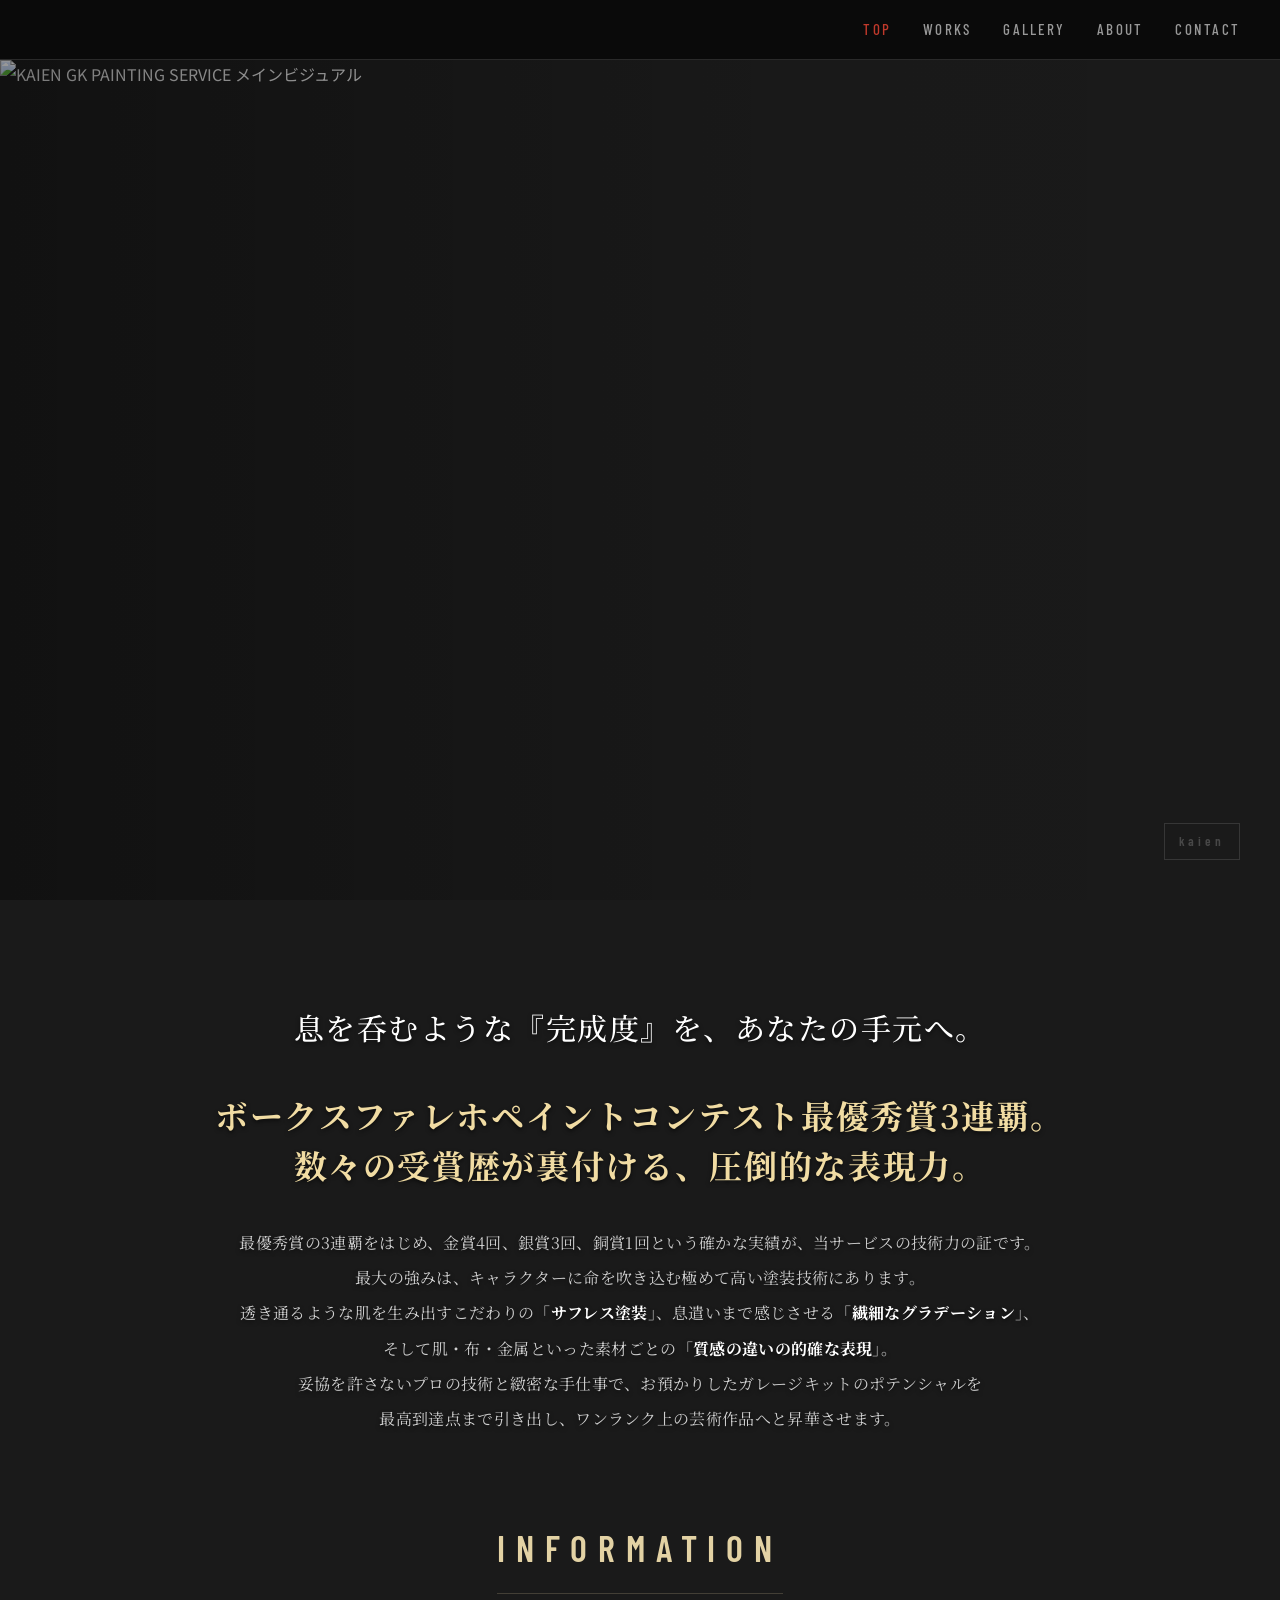
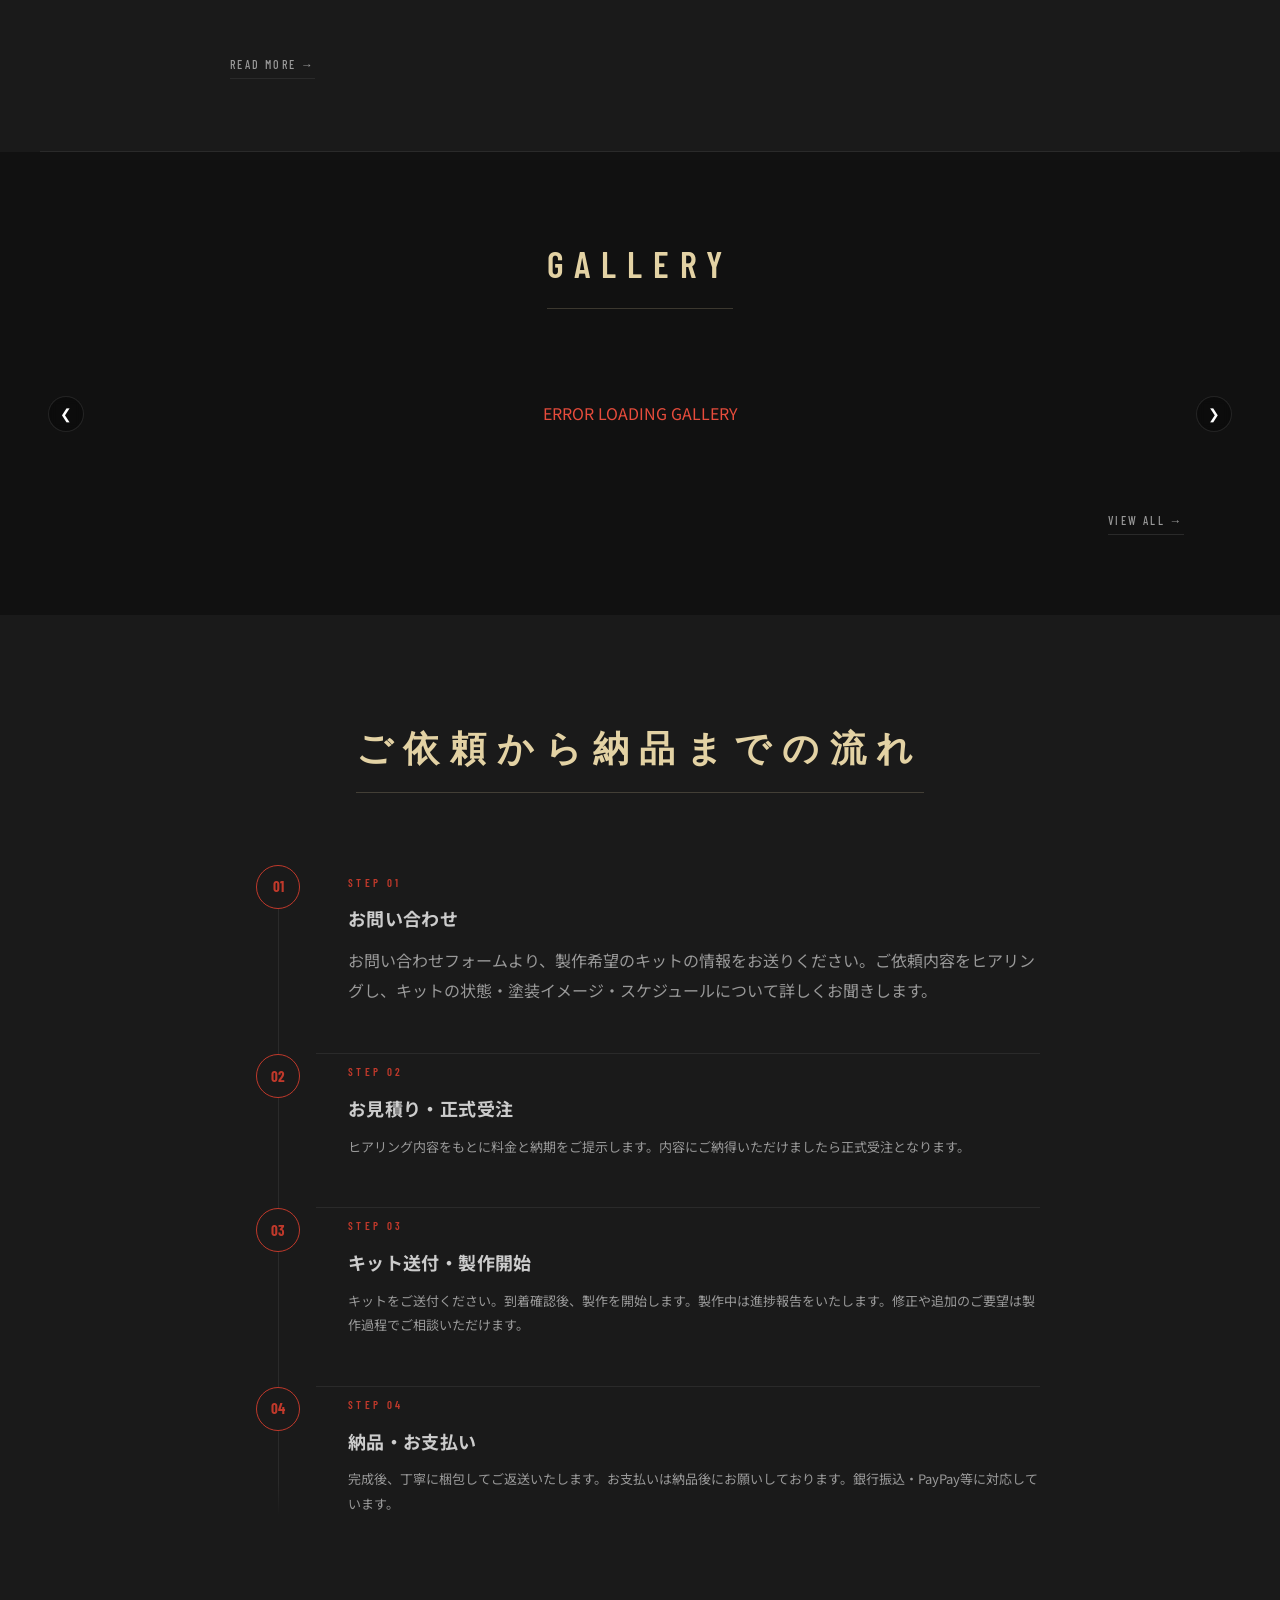
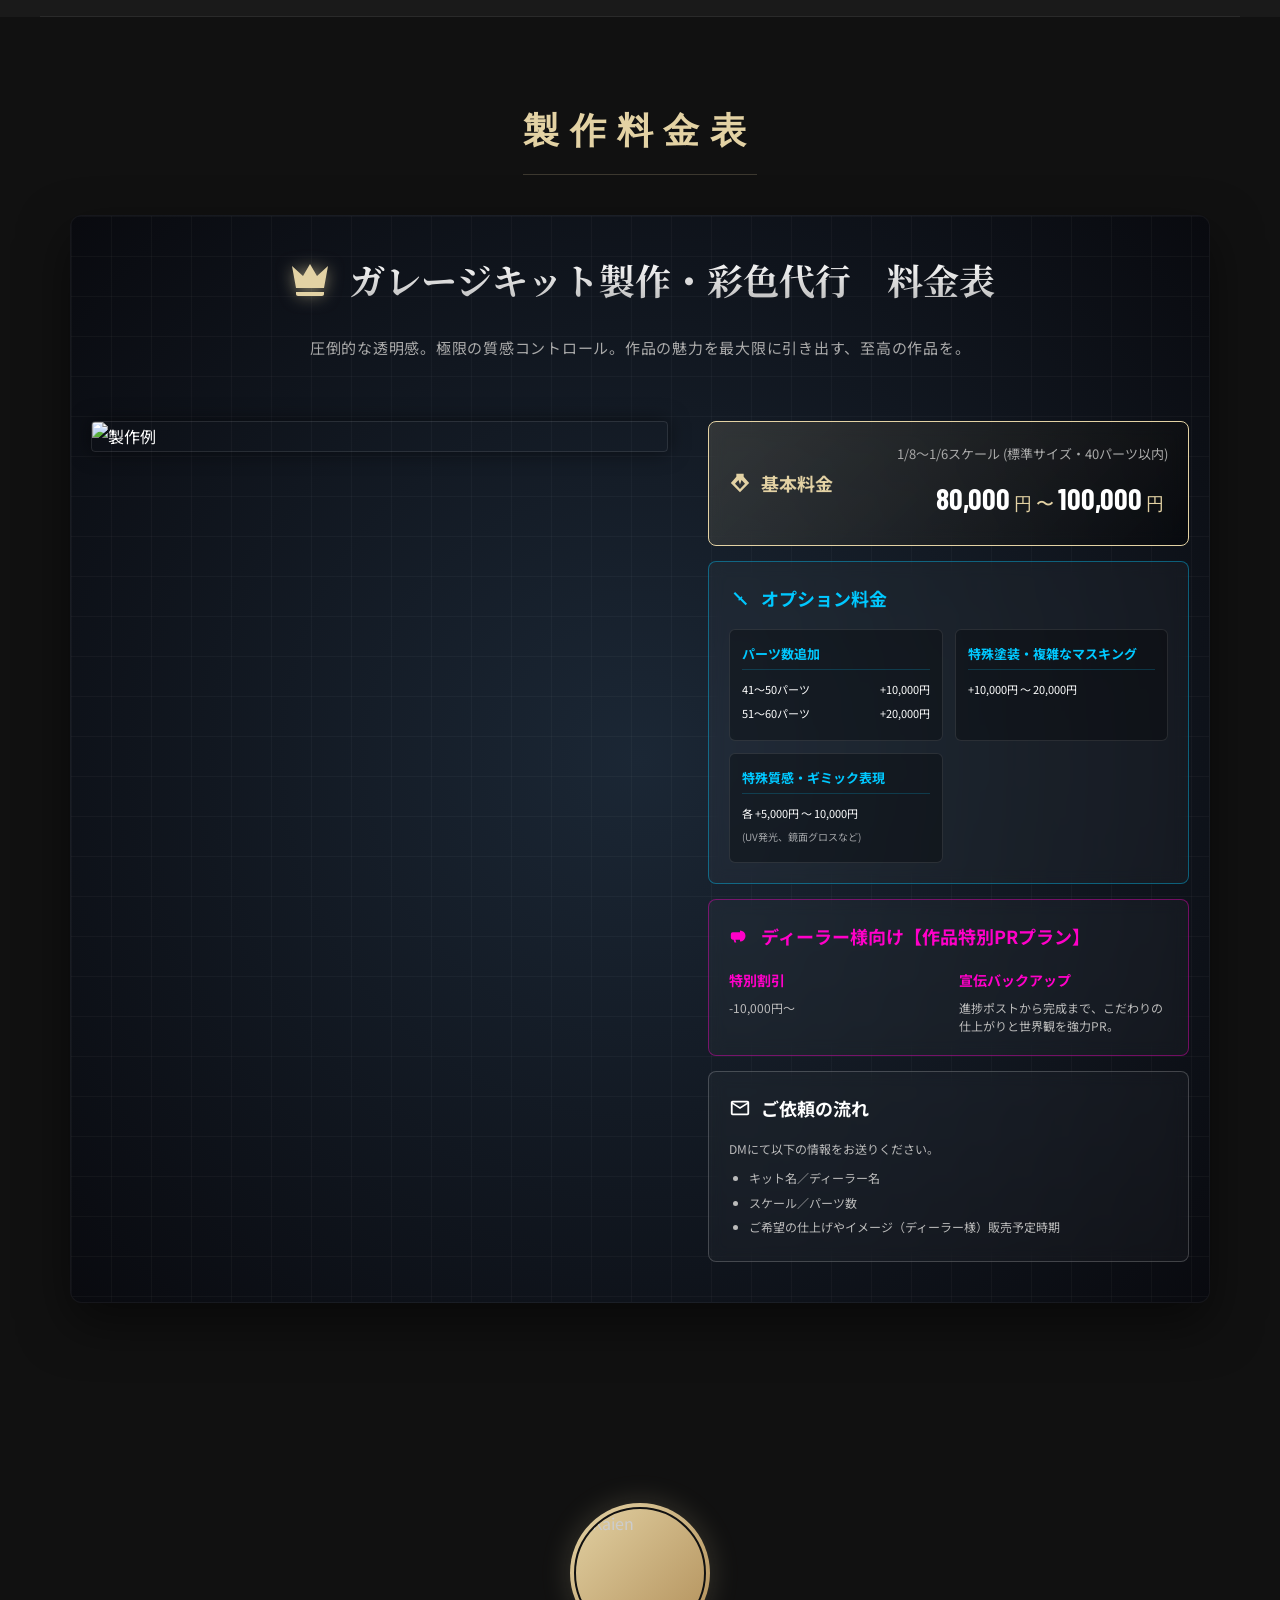
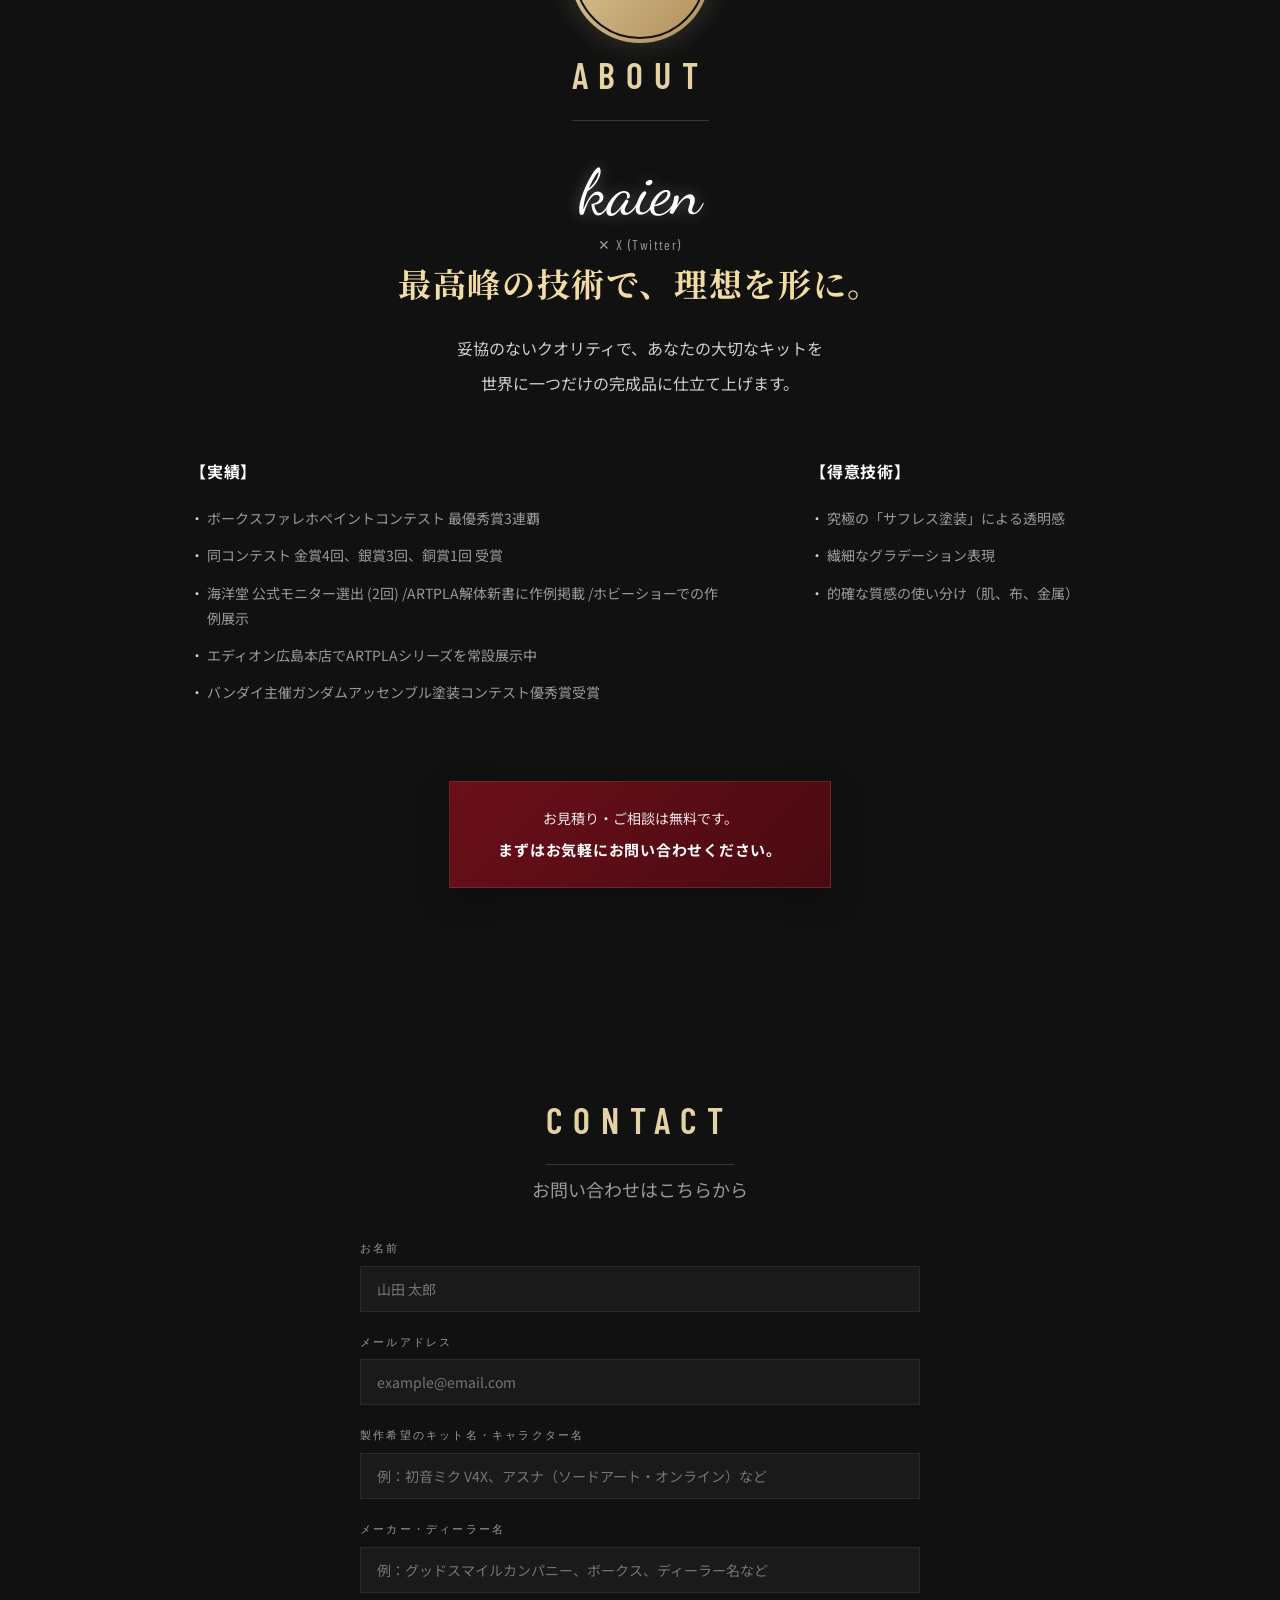
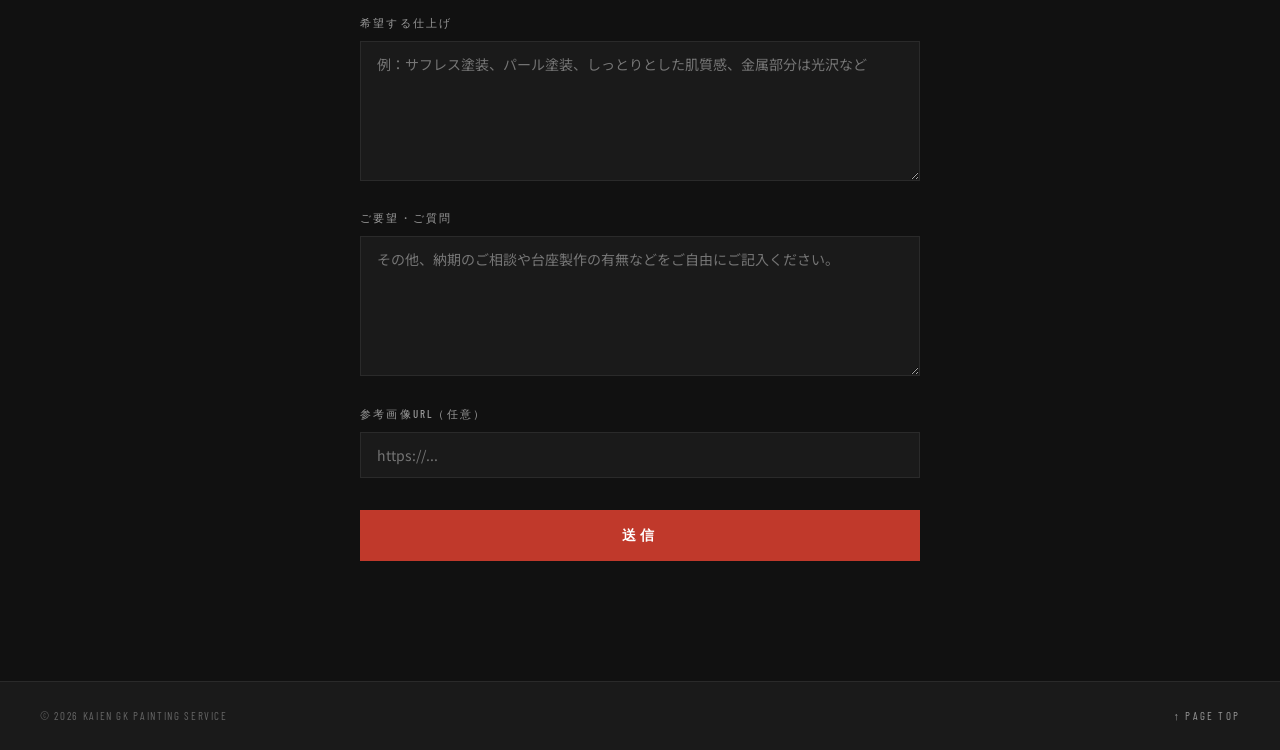
==== index.html @ a7ad5434 "feat(analytics): add Google Analytics (gtag.js) to all html pages" ====
<!DOCTYPE html>
<html lang="ja">

<head>
  <meta charset="UTF-8">
  <meta name="viewport" content="width=device-width, initial-scale=1.0">
  <title>ガレージキット製作・塗装代行 Kaien | コンテスト受賞ペインター</title>
  <meta http-equiv="Pragma" content="no-cache">
  <meta http-equiv="Cache-Control" content="no-cache, no-store, must-revalidate">
  <meta http-equiv="Expires" content="0">
  <meta name="description" content="ガレージキットの製作・塗装代行専門サービス『Kaien』。ボークスコンテスト最優秀賞3連覇の実績を持つペインターが、極限のサフレス塗装であなたの大切なキットを最高の一作に仕上げます。お見積り無料。">
  <link rel="canonical" href="https://kaien-gkpaint.com/">
  <meta name="google-site-verification" content="WatqF7QLDr8dxvJAdBNDC1iYRyUqHZR0ggumnXfkcIE" />
  <!-- OGP -->
  <meta property="og:type" content="website">
  <meta property="og:title" content="ガレージキット製作・塗装代行 Kaien | コンテスト受賞ペインター">
  <meta property="og:description" content="ガレージキットの製作・塗装代行専門サービス『Kaien』。極限のサフレス塗装で大切なお手持ちのキットを最高の一作に仕上げます。">
  <meta property="og:url" content="https://kaien-gkpaint.com/">
  <meta property="og:image" content="https://kaien-gkpaint.com/icon.webp">
  <meta property="og:locale" content="ja_JP">
  <meta name="twitter:card" content="summary_large_image">
  <link rel="icon" href="favicon.png">
  <!-- 構造化データ -->
  <script type="application/ld+json">
  {
    "@context": "https://schema.org",
    "@type": "LocalBusiness",
    "name": "ガレージキット製作・塗装代行 Kaien",
    "description": "ガレージキットの製作・塗装代行専門サービス。ボークスコンテスト最優秀賞3連覇の実績を持つペインターが極限のサフレス塗装で仕上げます。",
    "url": "https://kaien-gkpaint.com/",
    "image": "https://kaien-gkpaint.com/icon.webp",
    "priceRange": "お問い合わせください"
  }
  </script>
  <link rel="preconnect" href="https://fonts.googleapis.com">
  <link rel="preconnect" href="https://fonts.gstatic.com" crossorigin>
  <link
    href="https://fonts.googleapis.com/css2?family=Barlow+Condensed:wght@300;400;500;600;700&family=Noto+Sans+JP:wght@300;400;500;700&family=Noto+Serif+JP:wght@400;500;700&family=Oswald:wght@300;400;500;600&family=Dancing+Script:wght@400;600;700&display=swap"
    rel="stylesheet">
  <link rel="stylesheet" href="css/style.css?v=20260331">
  <link rel="stylesheet" href="css/price-table.css">
  <!-- EmailJS -->
  <script src="https://cdn.jsdelivr.net/npm/@emailjs/browser@4/dist/email.min.js"></script>
  <script>
    // ★ EmailJS の Public Key をここに設定
    (function () { emailjs.init({ publicKey: 'YOUR_PUBLIC_KEY' }); })();
  </script>
  <link rel="stylesheet" href="css/carousel.css?v=20260403">
  <!-- Google tag (gtag.js) -->
  <script async src="https://www.googletagmanager.com/gtag/js?id=G-PWE5F718JB"></script>
  <script>
    window.dataLayer = window.dataLayer || [];
    function gtag(){dataLayer.push(arguments);}
    gtag('js', new Date());

    gtag('config', 'G-PWE5F718JB');
  </script>
</head>

<body>

  <!-- NAV -->
  <header>
    <h1 style="margin:0; padding:0; display:flex;">
      <a href="index.html" class="logo">
        <span style="position:absolute; width:1px; height:1px; overflow:hidden; clip:rect(1px, 1px, 1px, 1px);">ガレージキット製作・塗装代行 Kaien</span>
      </a>
    </h1>
    <nav>
      <a href="index.html" class="active">TOP</a>
      <a href="works.html">WORKS</a>
      <a href="gallery.html">GALLERY</a>
      <a href="index.html#about">ABOUT</a>
      <a href="index.html#contact">CONTACT</a>
    </nav>
  </header>

  <!-- HERO -->
  <section class="hero">
    <img src="images/top.webp?v=20260324" alt="KAIEN GK PAINTING SERVICE メインビジュアル" class="hero-img" loading="lazy">
    <div class="hero-overlay"></div>
    <div class="hero-watermark">kaien</div>
  </section>

  <!-- INTRO -->
  <section class="intro-container">
    <div class="intro-scaler">
      <div class="intro">
        <p class="intro-lead">
          息を呑むような『完成度』を、あなたの手元へ。
        </p>

        <h2 class="intro-heading">
          ボークスファレホペイントコンテスト最優秀賞3連覇。<br class="pc-only">
          数々の受賞歴が裏付ける、圧倒的な表現力。
        </h2>

        <p class="intro-body">
          最優秀賞の3連覇をはじめ、金賞4回、銀賞3回、銅賞1回という確かな実績が、当サービスの技術力の証です。<br class="pc-only">
          最大の強みは、キャラクターに命を吹き込む極めて高い塗装技術にあります。<br class="pc-only">
          透き通るような肌を生み出すこだわりの「<span class="highlight">サフレス塗装</span>」、息遣いまで感じさせる「<span
            class="highlight">繊細なグラデーション</span>」、<br class="pc-only">
          そして肌・布・金属といった素材ごとの「<span class="highlight">質感の違いの的確な表現</span>」。<br class="pc-only">
          妥協を許さないプロの技術と緻密な手仕事で、お預かりしたガレージキットのポテンシャルを<br class="pc-only">
          最高到達点まで引き出し、ワンランク上の芸術作品へと昇華させます。
        </p>
      </div>
    </div>
  </section>

  <!-- INFORMATION -->
  <section class="section-information" id="works">
    <h2 class="section-title">INFORMATION</h2>
    <table class="info-table" id="topInfoTable">
      <!-- JSで動的に追加 -->
    </table>
    <a href="works.html" class="read-more">READ MORE →</a>
  </section>

  <div class="section-sep"></div>

  <!-- GALLERY (Carousel Mode) -->
  <section class="section-gallery" id="gallery">
    <h2 class="section-title">GALLERY</h2>
    <div class="gallery-inner">
      <div class="gallery-carousel-wrap">
        <button class="carousel-btn prev" id="galleryPrev">❮</button>
        <div class="gallery-carousel" id="topGalleryCarousel">
          <!-- js/carousel.js で動的に追加 -->
          <div style="color:var(--text-dim); padding:40px; text-align:center; width:100%;">LOADING...</div>
        </div>
        <button class="carousel-btn next" id="galleryNext">❯</button>
      </div>
      <div class="gallery-view-all"><a href="gallery.html">VIEW ALL →</a></div>
    </div>
  </section>

  <!-- FLOW -->
  <section class="section-flow">
    <div class="section-flow-inner">
      <h2 class="section-title">ご依頼から納品までの流れ</h2>
      <div class="flow-list">

        <div class="flow-item">
          <div class="flow-num-wrap">
            <div class="flow-num">01</div>
          </div>
          <div class="flow-body">
            <span class="flow-step-tag">STEP 01</span>
            <div class="flow-title">お問い合わせ</div>
            <p class="flow-desc" style="font-size: 16px;">
              お問い合わせフォームより、製作希望のキットの情報をお送りください。ご依頼内容をヒアリングし、キットの状態・塗装イメージ・スケジュールについて詳しくお聞きします。</p>
          </div>
        </div>

        <div class="flow-item">
          <div class="flow-num-wrap">
            <div class="flow-num">02</div>
          </div>
          <div class="flow-body">
            <span class="flow-step-tag">STEP 02</span>
            <div class="flow-title">お見積り・正式受注</div>
            <p class="flow-desc">ヒアリング内容をもとに料金と納期をご提示します。内容にご納得いただけましたら正式受注となります。</p>
          </div>
        </div>

        <div class="flow-item">
          <div class="flow-num-wrap">
            <div class="flow-num">03</div>
          </div>
          <div class="flow-body">
            <span class="flow-step-tag">STEP 03</span>
            <div class="flow-title">キット送付・製作開始</div>
            <p class="flow-desc">キットをご送付ください。到着確認後、製作を開始します。製作中は進捗報告をいたします。修正や追加のご要望は製作過程でご相談いただけます。</p>
          </div>
        </div>

        <div class="flow-item">
          <div class="flow-num-wrap">
            <div class="flow-num">04</div>
          </div>
          <div class="flow-body">
            <span class="flow-step-tag">STEP 04</span>
            <div class="flow-title">納品・お支払い</div>
            <p class="flow-desc">完成後、丁寧に梱包してご返送いたします。お支払いは納品後にお願いしております。銀行振込・PayPay等に対応しています。</p>
          </div>
        </div>

      </div>
    </div>
  </section>

  <div class="section-sep"></div>

  <!-- PRICE -->
  <section class="section-price">
    <div class="section-price-inner">
      <h2 class="section-title">製作料金表</h2>

      <div class="price-table-container">
        <!-- 背景グリッド装飾はCSSで実装 -->

        <div class="price-header">
          <div class="price-title">
            <div class="price-title-wrap">
              <svg viewBox="0 0 24 24">
                <path
                  d="M5 16L3 5L8.5 10L12 4L15.5 10L21 5L19 16H5M19 19C19 19.6 18.6 20 18 20H6C5.4 20 5 19.6 5 19V18H19V19Z" />
              </svg>
              <span>ガレージキット製作・彩色代行　料金表</span>
            </div>
          </div>
          <p class="price-subtitle">
            圧倒的な透明感。極限の質感コントロール。<br class="sp-only">作品の魅力を最大限に引き出す、至高の作品を。
          </p>
        </div>

        <div class="price-main">
          <!-- 左側：フィギュア画像 -->
          <div class="price-figure">
            <img src="images/ryoukin.webp" alt="製作例">
          </div>

          <!-- 右側：料金詳細 -->
          <div class="price-content">

            <!-- 基本料金 -->
            <div class="price-box basic-fee">
              <div class="price-box-header">
                <svg viewBox="0 0 24 24">
                  <path
                    d="M16,5.1V2H8V5.1L2,12L12,22L22,12L16,5.1M12,18.5L6.6,12.9L10.3,8.7L12,13.5L13.7,8.7L17.4,12.9L12,18.5Z" />
                </svg>
                基本料金
              </div>
              <div class="basic-fee-content">
                <div class="basic-fee-subject">1/8〜1/6スケール (標準サイズ・40パーツ以内)</div>
                <div class="basic-fee-amount">80,000<span>円 〜</span>100,000<span>円</span></div>
              </div>
            </div>

            <!-- オプション料金 -->
            <div class="price-box option-fees">
              <div class="price-box-header">
                <svg viewBox="0 0 24 24">
                  <path
                    d="M13.78 12.3L19.7 18.22L18.06 19.85L12.14 13.93L12.08 13.97L11 15L10 14L10.96 13.04L10.92 12.97L5 7.05L6.64 5.42L12.56 11.34L12.63 11.27L13.69 10.21L14.75 11.27L13.69 12.33L13.78 12.3Z" />
                </svg>
                オプション料金
              </div>
              <div class="option-grid">
                <!-- パーツ数追加 -->
                <div class="option-item">
                  <div class="option-item-title">パーツ数追加</div>
                  <div class="option-item-row"><span>41〜50パーツ</span><span>+10,000円</span></div>
                  <div class="option-item-row"><span>51〜60パーツ</span><span>+20,000円</span></div>
                </div>
                <!-- 特殊塗装 -->
                <div class="option-item">
                  <div class="option-item-title">特殊塗装・複雑なマスキング</div>
                  <div class="option-item-row"><span>+10,000円 〜 20,000円</span></div>
                </div>
                <!-- 特殊質感 -->
                <div class="option-item">
                  <div class="option-item-title">特殊質感・ギミック表現</div>
                  <div class="option-item-row"><span>各 +5,000円 〜 10,000円</span></div>
                  <div class="option-item-row" style="opacity: 0.6; font-size: 10px;">(UV発光、鏡面グロスなど)</div>
                </div>
              </div>
            </div>

            <!-- ディーラー向け -->
            <div class="price-box pr-plan">
              <div class="price-box-header">
                <svg viewBox="0 0 24 24">
                  <path
                    d="M12,8H4A2,2 0 0,0 2,10V14A2,2 0 0,0 4,16H5L6,19H8L7,16H12M15,12A3,3 0 0,1 12,15V9A3,3 0 0,1 15,12M18,12A6,6 0 0,1 12,18V6A6,6 0 0,1 18,12Z" />
                </svg>
                ディーラー様向け【作品特別PRプラン】
              </div>
              <div class="pr-plan-content">
                <div class="pr-plan-item">
                  <div class="pr-plan-label">特別割引</div>
                  <div class="pr-plan-desc">-10,000円〜</div>
                </div>
                <div class="pr-plan-item">
                  <div class="pr-plan-label">宣伝バックアップ</div>
                  <div class="pr-plan-desc">進捗ポストから完成まで、こだわりの仕上がりと世界観を強力PR。</div>
                </div>
              </div>
            </div>

            <!-- ご依頼の流れ -->
            <div class="price-box flow-mini">
              <div class="price-box-header">
                <svg viewBox="0 0 24 24">
                  <path
                    d="M20,4H4C2.89,4 2,4.89 2,6V18A2,2 0 0,0 4,20H20A2,2 0 0,0 22,18V6C22,4.89 21.1,4 20,4M20,18H4V8L12,13L20,8V18M20,6L12,11L4,6V6H20V6Z" />
                </svg>
                ご依頼の流れ
              </div>
              <div class="flow-mini-content">
                DMにて以下の情報をお送りください。
                <ul class="flow-mini-list">
                  <li>キット名／ディーラー名</li>
                  <li>スケール／パーツ数</li>
                  <li>ご希望の仕上げやイメージ（ディーラー様）販売予定時期</li>
                </ul>
              </div>
            </div>

          </div>
        </div>
      </div>
    </div>
  </section>

  <!-- ABOUT -->
  <section class="section-about" id="about">
    <div class="section-about-inner">
      <div class="about-header">
        <div class="about-avatar">
          <img src="images/profile.webp" alt="Kaien">
        </div>
        <div class="about-title-group">
          <h2 class="section-title">ABOUT</h2>
          <div class="about-name-deco">kaien</div>
          <div class="about-sns">
            <a href="https://x.com/kaien0610" target="_blank" rel="noopener noreferrer">✕ X (Twitter)</a>
          </div>
        </div>
      </div>

      <div class="about-body">
        <h3 class="about-catch">最高峰の技術で、理想を形に。</h3>
        <p class="about-lead">妥協のないクオリティで、あなたの大切なキットを<br class="pc-only">世界に一つだけの完成品に仕立て上げます。</p>

        <div class="about-details-grid">
          <div class="about-details-col">
            <h4 class="about-details-title">【実績】</h4>
            <ul class="about-details-list">
              <li>ボークスファレホペイントコンテスト 最優秀賞3連覇</li>
              <li>同コンテスト 金賞4回、銀賞3回、銅賞1回 受賞</li>
              <li>海洋堂 公式モニター選出 (2回) /ARTPLA解体新書に作例掲載 /ホビーショーでの作例展示</li>
              <li>エディオン広島本店でARTPLAシリーズを常設展示中</li>
              <li>バンダイ主催ガンダムアッセンブル塗装コンテスト優秀賞受賞</li>
            </ul>
          </div>
          <div class="about-details-col">
            <h4 class="about-details-title">【得意技術】</h4>
            <ul class="about-details-list">
              <li>究極の「サフレス塗装」による透明感</li>
              <li>繊細なグラデーション表現</li>
              <li>的確な質感の使い分け（肌、布、金属）</li>
            </ul>
          </div>
        </div>

        <div class="about-action">
          <a href="#contact" class="about-btn">
            <span>お見積り・ご相談は無料です。</span>
            <span>まずはお気軽にお問い合わせください。</span>
          </a>
        </div>
      </div>
    </div>
  </section>

  <!-- CONTACT -->
  <section class="section-contact" id="contact">
    <div class="section-contact-inner">
      <h2 class="section-title">CONTACT</h2>
      <p class="contact-lead" style="font-size: 18px; margin-bottom: 32px;">お問い合わせはこちらから</p>
      <form id="contactForm">
        <div class="form-group">
          <label class="form-label">お名前</label>
          <input type="text" id="from_name" name="from_name" class="form-input" placeholder="山田 太郎" required>
        </div>
        <div class="form-group">
          <label class="form-label">メールアドレス</label>
          <input type="email" id="reply_to" name="reply_to" class="form-input" placeholder="example@email.com" required>
        </div>
        <div class="form-group">
          <label class="form-label">製作希望のキット名・キャラクター名</label>
          <input type="text" id="kit_name" name="kit_name" class="form-input" required
            placeholder="例：初音ミク V4X、アスナ（ソードアート・オンライン）など">
        </div>
        <div class="form-group">
          <label class="form-label">メーカー・ディーラー名</label>
          <input type="text" id="maker_name" name="maker_name" class="form-input" required
            placeholder="例：グッドスマイルカンパニー、ボークス、ディーラー名など">
        </div>
        <div class="form-group">
          <label class="form-label">希望する仕上げ</label>
          <textarea id="finish" name="finish" class="form-textarea" required
            placeholder="例：サフレス塗装、パール塗装、しっとりとした肌質感、金属部分は光沢など"></textarea>
        </div>
        <div class="form-group">
          <label class="form-label">ご要望・ご質問</label>
          <textarea id="message" name="message" class="form-textarea"
            placeholder="その他、納期のご相談や台座製作の有無などをご自由にご記入ください。"></textarea>
        </div>
        <div class="form-group">
          <label class="form-label">参考画像URL（任意）</label>
          <input type="text" id="image_url" name="image_url" class="form-input" placeholder="https://...">
        </div>
        <!-- ハニーポット（ボット対策用の隠しフィールド） -->
        <input type="text" name="contact_me_by_fax_only" style="display:none !important" tabindex="-1"
          autocomplete="off">
        <button type="submit" class="form-submit" id="submitBtn">送信</button>
        <div id="formMsg" style="margin-top:16px; font-size:13px; display:none;"></div>
      </form>
    </div>
  </section>

  <!-- FOOTER -->
  <footer>
    <div class="footer-copy">© 2026 KAIEN GK PAINTING SERVICE</div>
    <a href="#" class="footer-top">↑ PAGE TOP</a>
  </footer>

</body>

<script src="js/main.js" defer></script>
<script src="js/carousel.js" defer></script>

</html>
---- css/style.css ----
*,
*::before,
*::after {
  box-sizing: border-box;
  margin: 0;
  padding: 0;
}

:root {
  --bg: #1a1a1a;
  --bg2: #111111;
  --surface: #1a1a1a;
  --border: #2a2a2a;
  --accent: #c0392b;
  --accent2: #e74c3c;
  --text: #cccccc;
  /* 目が疲れないライトグレー */
  --text-muted: #999999;
  --text-dim: #666666;
  --gold: #e3d2a4;
  /* 上品なシャンパンゴールド */
  --nav-h: 60px;
}

html {
  scroll-behavior: smooth;
}

br.pc-only {
  display: block;
  content: "";
}

br.sp-only {
  display: none;
}

body {
  background: var(--bg);
  color: var(--text);
  font-family: 'Noto Sans JP', sans-serif;
  font-size: 16px;
  /* 14px -> 16px */
  line-height: 1.8;
  overflow-x: hidden;
}

a {
  color: inherit;
  text-decoration: none;
}

img {
  display: block;
  max-width: 100%;
}

/* NAV */
header {
  position: fixed;
  top: 0;
  left: 0;
  right: 0;
  height: var(--nav-h);
  background: rgba(10, 10, 10, 0.93);
  backdrop-filter: blur(8px);
  border-bottom: 1px solid var(--border);
  z-index: 100;
  display: flex;
  align-items: center;
  justify-content: space-between;
  padding: 0 40px;
}

.logo {
  display: flex;
  align-items: center;
}

.logo-img {
  height: 100px;
  /* 少し大きめに設定 */
  width: 200px;
  /* 横幅を固定して中央を強調 */
  object-fit: cover;
  /* 中央を切り取って表示 */
  object-position: center;
  display: block;
  transition: transform .3s;
}

.logo:hover .logo-img {
  transform: scale(1.05);
}

nav {
  display: flex;
  align-items: center;
  gap: 32px;
}

nav a {
  font-family: 'Barlow Condensed', sans-serif;
  font-size: 15px;
  /* 13px -> 15px */
  font-weight: 500;
  letter-spacing: .15em;
  color: var(--text-muted);
  transition: color .2s;
  text-transform: uppercase;
}

nav a:hover {
  color: #fff;
}

nav a.active {
  color: var(--accent);
}

/* HERO */
.hero {
  position: relative;
  margin-top: var(--nav-h);
  height: calc(100vh - var(--nav-h));
  min-height: 500px;
  overflow: hidden;
  background: var(--bg);
}

.hero-img {
  width: 100%;
  height: 100%;
  object-fit: cover;
  opacity: .9;
}

.hero-placeholder {
  width: 100%;
  height: 100%;
  background: linear-gradient(135deg, #222, var(--bg));
  display: flex;
  flex-direction: column;
  align-items: center;
  justify-content: center;
  gap: 12px;
  color: var(--text-dim);
  font-family: 'Barlow Condensed', sans-serif;
  font-size: 14px;
  letter-spacing: .25em;
  border: 1px dashed var(--border);
}

.hero-placeholder small {
  font-size: 11px;
  letter-spacing: .15em;
  color: #333;
}

.hero-overlay {
  position: absolute;
  inset: 0;
  background: linear-gradient(to right, rgba(0, 0, 0, .35) 0%, rgba(0, 0, 0, .05) 60%, transparent 100%);
}

.hero-bottom {
  position: absolute;
  bottom: 0;
  left: 0;
  right: 0;
  height: 200px;
  background: linear-gradient(to top, var(--bg), transparent);
}

.hero-watermark {
  position: absolute;
  bottom: 40px;
  right: 40px;
  font-family: 'Barlow Condensed', sans-serif;
  font-size: 13px;
  font-weight: 600;
  letter-spacing: .3em;
  color: rgba(255, 255, 255, .2);
  border: 1px solid rgba(255, 255, 255, .12);
  padding: 6px 14px;
}

/* INTRO */
.intro-container {
  width: 100%;
  overflow: hidden;
  background: var(--bg);
}

.intro-scaler {
  width: 960px;
  /* PC時の固定幅 */
  margin: 0 auto;
  transform-origin: top left;
  /* 左上を起点に縮小 */
}

.intro {
  padding: 100px 20px 80px;
  width: 100%;
  text-align: center;
  display: flex;
  flex-direction: column;
  gap: 36px;
  font-family: 'Noto Serif JP', "Yu Mincho", "游明朝", serif;
  text-shadow: 0 2px 4px rgba(0, 0, 0, 0.6);
}

.intro-lead {
  font-size: 30px;
  font-weight: 500;
  color: #fff;
  margin: 0;
  letter-spacing: 0.05em;
}

.intro-heading {
  font-size: 33px;
  font-weight: 700;
  color: #f1dca3;
  line-height: 1.5;
  margin: 0;
  letter-spacing: 0.05em;
}

.intro-body {
  font-size: 16px;
  line-height: 2.2;
  color: #d0d0d0;
  margin: 0;
  letter-spacing: 0.02em;
}

.highlight {
  color: #ffffff;
  font-weight: 700;
}

/* SECTION TITLE */
.section-title {
  font-family: 'Barlow Condensed', sans-serif;
  font-size: 36px;
  font-weight: 600;
  letter-spacing: .3em;
  text-transform: uppercase;
  color: var(--gold);
  margin: 0 auto 40px;
  padding-bottom: 12px;
  border-bottom: 1px solid rgba(227, 210, 164, 0.2);
  width: fit-content;
  text-align: center;
}

/* INFORMATION */
.section-information {
  padding: 0 40px 72px;
  max-width: 900px;
  margin: 0 auto;
}

.info-table {
  width: 100%;
  border-collapse: collapse;
}

.info-table tr {
  border-bottom: 1px solid var(--border);
}

.info-table td {
  padding: 18px 0;
  vertical-align: top;
  font-size: 15px;
  /* 13px -> 15px */
}

.info-date {
  color: var(--text-muted);
  width: 80px;
  font-family: 'Barlow Condensed', sans-serif;
  letter-spacing: .05em;
}

.info-tag {
  width: 100px;
}

.info-tag span {
  display: inline-block;
  font-family: 'Barlow Condensed', sans-serif;
  font-size: 11px;
  font-weight: 600;
  letter-spacing: .15em;
  text-transform: uppercase;
  padding: 3px 10px;
  background: rgba(192, 57, 43, .13);
  color: var(--accent2);
  border: 1px solid rgba(192, 57, 43, .28);
}

.info-content {
  color: var(--text);
  line-height: 1.6;
}

.info-content small {
  color: var(--text-muted);
  font-size: 12px;
}

.read-more {
  display: inline-block;
  margin-top: 20px;
  font-family: 'Barlow Condensed', sans-serif;
  font-size: 12px;
  font-weight: 500;
  letter-spacing: .2em;
  text-transform: uppercase;
  color: var(--text-muted);
  border-bottom: 1px solid var(--border);
  padding-bottom: 2px;
  transition: color .2s, border-color .2s;
}

.read-more:hover {
  color: var(--accent2);
  border-color: var(--accent2);
}

.section-sep {
  height: 1px;
  background: var(--border);
  margin: 0 40px;
}

/* GALLERY */
.section-gallery {
  position: relative;
  padding: 80px 40px;
  background: #111;
}



.gallery-inner {
  padding: 0 56px 0 56px;
}

.gallery-grid {
  display: grid;
  grid-template-columns: repeat(5, 1fr);
  gap: 8px;
}

.gallery-cell {
  background: #000;
  overflow: hidden;
  position: relative;
  border: 2px solid #333;
  padding: 2px;
  aspect-ratio: 3 / 4;
  transition: border-color .3s;
}

.gallery-cell:nth-child(1),
.gallery-cell:nth-child(2),
.gallery-cell:nth-child(3) {
  grid-row: auto;
}

.gallery-cell img {
  width: 100%;
  height: 100%;
  object-fit: contain;
  transition: transform .4s ease, opacity .3s;
  opacity: .82;
}

.gallery-cell:hover {
  border-color: var(--accent);
}

.gallery-cell:hover img {
  transform: scale(1.05);
  opacity: 1;
}

.gallery-placeholder {
  width: 100%;
  height: 100%;
  display: flex;
  align-items: center;
  justify-content: center;
  color: var(--text-dim);
  font-family: 'Barlow Condensed', sans-serif;
  font-size: 11px;
  letter-spacing: .2em;
  border: 1px dashed #222;
}

.gallery-view-all {
  display: flex;
  justify-content: flex-end;
  margin-top: 14px;
}

.gallery-view-all a {
  font-family: 'Barlow Condensed', sans-serif;
  font-size: 12px;
  font-weight: 500;
  letter-spacing: .2em;
  text-transform: uppercase;
  color: var(--text-muted);
  border-bottom: 1px solid var(--border);
  padding-bottom: 2px;
  transition: color .2s, border-color .2s;
}

.gallery-view-all a:hover {
  color: var(--accent2);
  border-color: var(--accent2);
}

/* FLOW */
.section-flow {
  padding: 100px 40px;
  background: var(--bg);
}

.section-flow-inner {
  max-width: 800px;
  margin: 0 auto;
}

.section-flow .section-title {
  margin-bottom: 72px;
}

.flow-list {
  position: relative;
  display: flex;
  flex-direction: column;
  gap: 0;
}

/* 縦ライン */
.flow-list::before {
  content: '';
  position: absolute;
  left: 38px;
  top: 0;
  bottom: 0;
  width: 1px;
  background: linear-gradient(to bottom, transparent, var(--border) 5%, var(--border) 95%, transparent);
}

.flow-item {
  display: grid;
  grid-template-columns: 76px 1fr;
  gap: 0;
  position: relative;
}

.flow-item:not(:last-child) {
  margin-bottom: 0;
}

.flow-num-wrap {
  display: flex;
  flex-direction: column;
  align-items: center;
  position: relative;
  z-index: 1;
  padding-bottom: 48px;
}

.flow-item:last-child .flow-num-wrap {
  padding-bottom: 0;
}

.flow-num {
  width: 44px;
  height: 44px;
  border-radius: 50%;
  background: var(--bg);
  border: 1px solid var(--accent);
  display: flex;
  align-items: center;
  justify-content: center;
  font-family: 'Barlow Condensed', sans-serif;
  font-size: 15px;
  font-weight: 700;
  color: var(--accent);
  flex-shrink: 0;
  position: relative;
  transition: background .3s, color .3s;
}

.flow-item:hover .flow-num {
  background: var(--accent);
  color: #fff;
}

.flow-body {
  padding: 8px 0 48px 32px;
  border-bottom: 1px solid var(--border);
  margin-bottom: 0;
}

.flow-item:last-child .flow-body {
  border-bottom: none;
  padding-bottom: 0;
}

.flow-step-tag {
  font-family: 'Barlow Condensed', sans-serif;
  font-size: 11px;
  font-weight: 600;
  letter-spacing: .3em;
  text-transform: uppercase;
  color: var(--accent);
  margin-bottom: 10px;
  display: block;
}

.flow-title {
  font-size: 18px;
  font-weight: 700;
  color: var(--text);
  margin-bottom: 10px;
  letter-spacing: .02em;
}

.flow-desc {
  font-size: 13px;
  color: var(--text-muted);
  line-height: 1.9;
}

.flow-note {
  display: inline-block;
  margin-top: 14px;
  font-size: 12px;
  color: var(--text-dim);
  background: var(--surface);
  border: 1px solid var(--border);
  padding: 8px 16px;
  line-height: 1.7;
}

/* PRICE */
.section-price {
  padding: 80px 40px;
  background: #111;
}

.section-price-inner {
  max-width: 95%; /* 画面幅に近いサイズを確保 */
  margin: 0 auto; /* 中央寄せに修正 */
}

.price-image-wrap {
  width: 100%;
}

.price-image-wrap img {
  width: 100%;
  height: auto;
  display: block;
}

.price-image-placeholder {
  width: 100%;
  min-height: 320px;
  display: flex;
  flex-direction: column;
  align-items: center;
  justify-content: center;
  gap: 10px;
  background: var(--surface);
  border: 1px dashed #2e2e2e;
  color: var(--text-dim);
  font-family: 'Barlow Condensed', sans-serif;
  font-size: 14px;
  letter-spacing: .25em;
}

.price-image-placeholder small {
  font-size: 11px;
  letter-spacing: .15em;
  color: #333;
}



/* ABOUT */
.section-about {
  padding: 120px 40px;
  background: #111;
  position: relative;
  overflow: hidden;
}

.section-about-inner {
  max-width: 900px;
  margin: 0 auto;
  position: relative;
  z-index: 1;
}

.about-header {
  display: flex;
  flex-direction: column;
  align-items: center;
  /*margin-bottom: 56px;*/
}

.about-avatar {
  width: 140px;
  height: 140px;
  border-radius: 50%;
  padding: 4px;
  background: linear-gradient(135deg, #e3d2a4, #b08d57);
  /* ゴールドのグラデーション枠 */
  box-shadow: 0 0 30px rgba(227, 210, 164, 0.2);
  /*margin-bottom: 24px;*/
}

.about-avatar img {
  width: 100%;
  height: 100%;
  border-radius: 50%;
  object-fit: cover;
  border: 2px solid #111;
}

.about-title-group {
  text-align: center;
}



.about-name-deco {
  font-family: 'Dancing Script', cursive;
  font-size: 64px;
  line-height: 1;
  color: #fff;
  text-shadow: 0 0 15px rgba(255, 255, 255, 0.3);
  margin-bottom: 4px;
}

.about-sns {
  /*margin-bottom: 16px;*/
}

.about-sns a {
  font-family: 'Barlow Condensed', sans-serif;
  font-size: 14px;
  letter-spacing: 0.1em;
  color: var(--text-muted);
  transition: color 0.2s, border-color 0.2s;
  border-bottom: 1px solid transparent;
  padding-bottom: 2px;
}

.about-sns a:hover {
  color: var(--accent2);
  border-bottom-color: var(--accent2);
}

.about-role-sub {
  font-family: 'Barlow Condensed', sans-serif;
  font-size: 11px;
  font-weight: 600;
  letter-spacing: .25em;
  color: var(--text-dim);
}

.about-body {
  text-align: center;
}

.about-catch {
  font-family: 'Noto Serif JP', serif;
  font-size: 33px;
  font-weight: 700;
  color: #f1dca3;
  margin-bottom: 24px;
  letter-spacing: 0.05em;
  line-height: 1.5;
}

.about-lead {
  font-size: 16px;
  line-height: 2.2;
  color: #d0d0d0;
  margin-bottom: 56px;
}

.about-details-grid {
  display: flex;
  justify-content: center;
  gap: 80px;
  margin-bottom: 64px;
}

.about-details-col {
  text-align: left;
  min-width: 280px;
}

.about-details-title {
  font-size: 16px;
  font-weight: 700;
  color: #fff;
  margin-bottom: 20px;
  letter-spacing: 0.05em;
}

.about-details-list {
  list-style: none;
  padding: 0;
  margin: 0;
}

.about-details-list li {
  font-size: 14px;
  color: var(--text-muted);
  margin-bottom: 12px;
  position: relative;
  padding-left: 1.2em;
}

.about-details-list li::before {
  content: "・";
  position: absolute;
  left: 0;
  color: var(--gold);
}

.about-action {
  display: flex;
  justify-content: center;
}

.about-btn {
  display: flex;
  flex-direction: column;
  align-items: center;
  justify-content: center;
  background: linear-gradient(135deg, #6b0f1a 0%, #4a0a11 100%);
  border: 1px solid rgba(255, 255, 255, 0.1);
  padding: 24px 48px;
  color: #fff;
  text-align: center;
  transition: transform .3s, box-shadow .3s, background .3s;
  box-shadow: 0 10px 30px rgba(0, 0, 0, 0.3);
}

.about-btn span:first-child {
  font-size: 14px;
  margin-bottom: 4px;
  opacity: 0.9;
}

.about-btn span:last-child {
  font-size: 15px;
  font-weight: 700;
  letter-spacing: 0.05em;
}

.about-btn:hover {
  transform: translateY(-4px);
  box-shadow: 0 15px 40px rgba(0, 0, 0, 0.4);
  background: linear-gradient(135deg, #8b1422 0%, #5a0c15 100%);
  color: #fff;
}

/* CONTACT */
.section-contact {
  padding: 80px 40px 120px;
  background: #111;
}

.section-contact-inner {
  max-width: 560px;
  margin: 0 auto;
}

.section-contact .section-title {
  margin-bottom: 8px;
}

.contact-lead {
  text-align: center;
  font-size: 13px;
  color: var(--text-muted);
  margin-bottom: 48px;
}

.form-group {
  margin-bottom: 20px;
}

.form-label {
  display: block;
  font-family: 'Barlow Condensed', sans-serif;
  font-size: 11px;
  font-weight: 500;
  letter-spacing: .2em;
  text-transform: uppercase;
  color: var(--text-muted);
  margin-bottom: 8px;
}

.form-input,
.form-textarea {
  width: 100%;
  background: var(--surface);
  border: 1px solid var(--border);
  color: var(--text);
  padding: 12px 16px;
  font-family: 'Noto Sans JP', sans-serif;
  font-size: 14px;
  outline: none;
  transition: border-color .2s;
  border-radius: 0;
  -webkit-appearance: none;
  appearance: none;
}

.form-input:focus,
.form-textarea:focus {
  border-color: var(--accent);
}

.form-textarea {
  height: 140px;
  resize: vertical;
}

.form-submit {
  display: block;
  width: 100%;
  padding: 16px;
  background: var(--accent);
  color: #fff;
  border: none;
  font-family: 'Barlow Condensed', sans-serif;
  font-size: 14px;
  font-weight: 600;
  letter-spacing: .3em;
  text-transform: uppercase;
  cursor: pointer;
  transition: background .2s;
  margin-top: 32px;
}

.form-submit:hover {
  background: var(--accent2);
}

/* FOOTER */
footer {
  padding: 24px 40px;
  border-top: 1px solid var(--border);
  display: flex;
  align-items: center;
  justify-content: space-between;
}

.footer-copy {
  font-family: 'Barlow Condensed', sans-serif;
  font-size: 11px;
  letter-spacing: .15em;
  color: var(--text-dim);
}

.footer-top {
  font-family: 'Barlow Condensed', sans-serif;
  font-size: 11px;
  letter-spacing: .2em;
  text-transform: uppercase;
  color: var(--text-muted);
  transition: color .2s;
}

.footer-top:hover {
  color: var(--text);
}

@media(max-width:768px) {
  .info-excerpt {
    display: none !important;
  }

  :root {
    --nav-h: 60px;
  }

  body {
    font-size: 14px;
  }

  header {
    padding: 0 20px;
  }

  .logo-img {
    height: 50px;
    width: auto;
    /* スマホでは全体を表示 */
    object-fit: contain;
  }

  .hero {
    height: auto;
    aspect-ratio: 16 / 9;
    /* スマホでは画像比率に合わせる */
    min-height: auto;
    margin-top: var(--nav-h);
  }

  .hero-img {
    object-fit: cover;
    object-position: center;
    opacity: 1;
    /* スマホでは明るく表示 */
  }

  .hero-overlay {
    background: rgba(0, 0, 0, 0.15);
    /* オーバーレイを薄くする */
  }

  .hero-bottom {
    height: 60px;
    /* グラデーションの範囲を狭める */
  }

  nav {
    gap: 14px;
  }

  nav a {
    font-size: 11px;
  }

  /* === index2 固有の厳密な改行位置維持ロジック === */
  /* スマホ向けメディアクエリ内の .intro スタイルは JS で全体を縮小するため不要 */
  br.pc-only {
    display: block;
    content: "";
  }

  br.sp-only {
    display: none;
  }

  .section-information,
  .section-price,
  .section-about,
  .section-contact {
    padding-left: 20px;
    padding-right: 20px;
  }

  .gallery-inner {
    padding: 0 20px;
  }

  .gallery-grid {
    grid-template-columns: repeat(2, 1fr);
    grid-template-rows: auto;
  }

  .gallery-cell:nth-child(1),
  .gallery-cell:nth-child(2),
  .gallery-cell:nth-child(3) {
    grid-row: auto;
  }

  .flow-grid {
    grid-template-columns: 1fr;
  }

  .flow-col-center {
    display: none;
  }

  .section-about-inner {
    grid-template-columns: 1fr;
  }

  .about-details-grid {
    flex-direction: column;
    gap: 40px;
    align-items: center;
  }

  .about-details-col {
    min-width: auto;
    width: 100%;
    max-width: 320px;
  }

  .about-name-deco {
    font-size: 48px;
  }

  .section-title {
    font-size: 24px;
    margin-bottom: 32px;
  }

  .about-catch {
    font-size: 22px;
  }

  .about-btn {
    padding: 20px 32px;
    width: 100%;
  }

  .about-lead {
    font-size: 16px;
    margin-bottom: 40px;
  }

  footer {
    flex-direction: column;
    gap: 8px;
    text-align: center;
  }

  .section-sep {
    margin: 0 20px;
  }
}
---- css/price-table.css ----
/* 料金表専用スタイル - Robust Version */
.price-table-container {
  background: radial-gradient(circle at center, #1b2735 0%, #090a0f 100%);
  padding: 40px 20px;
  border-radius: 12px;
  color: #fff;
  font-family: 'Noto Sans JP', sans-serif;
  box-shadow: 0 20px 50px rgba(0, 0, 0, 0.5);
  position: relative;
  overflow: hidden;
  border: 1px solid rgba(255, 255, 255, 0.05);
  margin: 0 auto;
}

/* 背景グラフィック */
.price-table-container::before {
  content: "";
  position: absolute;
  inset: 0;
  background-image:
    linear-gradient(rgba(255, 255, 255, 0.03) 1px, transparent 1px),
    linear-gradient(90deg, rgba(255, 255, 255, 0.03) 1px, transparent 1px);
  background-size: 40px 40px;
  pointer-events: none;
}

/* ヘッダー区域 */
.price-header {
  display: flex;
  flex-direction: column;
  align-items: center;
  text-align: center;
  margin-bottom: 60px; /* 余白を拡大 */
  position: relative;
  z-index: 10;
  width: 100%;
}

.price-title {
  display: flex;
  flex-direction: column;
  align-items: center;
  gap: 15px;
  font-family: 'Noto Serif JP', serif;
  margin-bottom: 30px; /* 下部余白を確保 */
  width: 100%;
}

.price-title-wrap {
  display: flex;
  align-items: center;
  gap: 15px;
  justify-content: center;
}

.price-title svg {
  width: 48px;
  height: 48px;
  fill: #e3d2a4;
  filter: drop-shadow(0 0 8px rgba(227, 210, 164, 0.6));
}

.price-title span {
  font-size: clamp(20px, 5vw, 36px);
  line-height: 1.3;
  font-weight: 700;
  background: linear-gradient(to bottom, #fff, #bbb);
  -webkit-background-clip: text;
  background-clip: text;
  -webkit-text-fill-color: transparent;
  display: block;
}

.price-subtitle {
  font-size: clamp(12px, 2vw, 15px);
  color: #aaa;
  letter-spacing: 0.05em;
  max-width: 800px; /* 少し広げる */
  line-height: 1.8;
  margin: 0 auto;
  position: relative;
  z-index: 1;
}

/* メインコンテンツ - Grid化 */
.price-main {
  display: grid;
  grid-template-columns: 1.2fr 1fr; /* 左側の画像をさらに主役へ */
  gap: 40px; /* バランスを見て隙間を再調整 */
  position: relative;
  z-index: 5;
  align-items: start;
}

/* 左側：作品画像 */
.price-figure {
  width: 100%;
}

.price-figure img {
  width: 100%;
  height: auto;
  object-fit: cover; /* 比率が広がったため再度coverまたはautoへ検討。ここでは全体を見せるためcontainもあり得るが、ひとまず自然な表示を狙う */
  object-position: top; /* 頭部が切れないように上揃え */
  /* object-fit: contain; 全体を見せたい場合はこちらが安全ですが、隙間が目立つ可能性があります */
  border-radius: 4px;
  border: 1px solid rgba(255, 255, 255, 0.1);
  box-shadow: 0 0 20px rgba(0, 0, 0, 0.5);
}

/* 右側：内容 */
.price-content {
  display: flex;
  flex-direction: column;
  gap: 15px;
}

/* 各種パネル共通 */
.price-box {
  background: rgba(255, 255, 255, 0.03);
  backdrop-filter: blur(8px);
  -webkit-backdrop-filter: blur(8px);
  border-radius: 8px;
  padding: 20px;
  border: 1px solid rgba(255, 255, 255, 0.1);
}

.price-box-header {
  display: flex;
  align-items: center;
  gap: 10px;
  margin-bottom: 15px;
  font-weight: 700;
  font-size: clamp(16px, 2vw, 18px);
}

.price-box-header svg {
  width: 22px;
  height: 22px;
  flex-shrink: 0;
  fill: currentColor;
}

/* 基本料金 - ゴールド強調 */
.basic-fee {
  background: linear-gradient(135deg, rgba(227, 210, 164, 0.15) 0%, rgba(0, 0, 0, 0.4) 100%);
  border: 1px solid #e3d2a4;
  display: grid;
  grid-template-columns: auto 1fr;
  gap: 20px;
  align-items: center;
}

.basic-fee .price-box-header {
  color: #e3d2a4;
  margin-bottom: 0;
}

.basic-fee-content {
  text-align: right;
}

.basic-fee-subject {
  font-size: 13px;
  color: #aaa;
  margin-bottom: 5px;
}

.basic-fee-amount {
  font-size: clamp(20px, 4vw, 30px);
  font-weight: 700;
  font-family: 'Barlow Condensed', sans-serif;
  color: #fff;
}

.basic-fee-amount span {
  font-size: 0.6em;
  font-weight: 400;
  color: #e3d2a4;
  margin: 0 4px;
}

/* オプション料金 - ブルー基調 */
.option-fees {
  border: 1px solid rgba(0, 200, 255, 0.4);
}

.option-fees .price-box-header {
  color: #00c8ff;
}

.option-grid {
  display: grid;
  grid-template-columns: repeat(auto-fit, minmax(180px, 1fr));
  gap: 12px;
}

.option-item {
  background: rgba(0, 0, 0, 0.3);
  border: 1px solid rgba(255, 255, 255, 0.1);
  padding: 12px;
  border-radius: 6px;
}

.option-item-title {
  font-size: 13px;
  font-weight: 700;
  color: #00c8ff;
  border-bottom: 1px solid rgba(0, 200, 255, 0.2);
  margin-bottom: 10px;
  padding-bottom: 4px;
}

.option-item-row {
  display: flex;
  justify-content: space-between;
  align-items: center;
  font-size: 11px;
  margin-bottom: 4px;
}

/* 特典/PRプラン - ピンク基調 */
.pr-plan {
  border: 1px solid rgba(255, 0, 200, 0.4);
}

.pr-plan .price-box-header {
  color: #ff00c8;
}

.pr-plan-content {
  display: grid;
  grid-template-columns: 1fr 1fr;
  gap: 20px;
}

.pr-plan-label {
  color: #ff00c8;
  font-weight: 700;
  font-size: 14px;
  margin-bottom: 6px;
}

.pr-plan-desc {
  font-size: 12px;
  color: #bbb;
  line-height: 1.5;
}

/* ご依頼フロー - シルバー基調 */
.flow-mini {
  border: 1px solid rgba(255, 255, 255, 0.2);
}

.flow-mini-content {
  font-size: 12px;
  color: #bbb;
  line-height: 1.6;
}

.flow-mini-list {
  padding-left: 20px;
  margin-top: 10px;
}

.flow-mini-list li {
  margin-bottom: 5px;
}

/* フッター */
.price-footer {
  margin-top: 40px;
  display: flex;
  justify-content: center;
  flex-wrap: wrap;
  gap: 20px;
  font-family: 'Barlow Condensed', sans-serif;
  font-size: 13px;
  color: #555;
  border-top: 1px solid rgba(255, 255, 255, 0.05);
  padding-top: 20px;
}

/* レスポンシブ調整 */
@media (max-width: 1000px) {
  .price-main {
    grid-template-columns: 1fr;
  }

  .price-figure {
    max-width: 500px;
    margin: 0 auto;
    /* aspect-ratio: 4 / 3; 削除: 画像の本来の比率を維持 */
  }

  .basic-fee {
    grid-template-columns: 1fr;
    text-align: center;
  }

  .basic-fee .price-box-header {
    justify-content: center;
  }

  .basic-fee-content {
    text-align: center;
  }
}

@media (max-width: 600px) {
  .price-table-container {
    padding: 30px 15px;
  }

  .pr-plan-content {
    grid-template-columns: 1fr;
  }

  .option-grid {
    grid-template-columns: 1fr;
  }
}
---- css/carousel.css ----
/* GALLERY CAROUSEL CUSTOM STYLES */
.gallery-carousel-wrap {
  position: relative;
  display: flex;
  align-items: center;
  width: 100%;
}

.gallery-carousel {
  display: flex;
  gap: 16px;
  overflow-x: auto;
  scroll-snap-type: x mandatory;
  scrollbar-width: none;
  -ms-overflow-style: none;
  scroll-behavior: smooth;
  padding: 10px 4px;
  width: 100%;
}

.gallery-carousel::-webkit-scrollbar {
  display: none;
}

/* PC: 5枚表示 (デフォルト) */
.gallery-item {
  flex: 0 0 calc((100% - (16px * 4)) / 5);
  scroll-snap-align: start;
}

/* PC: 3枚表示 (index.html用) */
.carousel-3 .gallery-item {
  flex: 0 0 calc((100% - (16px * 2)) / 3);
}

@media (max-width: 900px) {
  /* タブレット等: 4枚表示 */
  .gallery-item {
    flex: 0 0 calc((100% - (16px * 3)) / 4);
  }
}

@media (max-width: 600px) {
  /* スマホ: 画像サイズを大きくし、右端をはみ出させてカルーセルであることを強調 (デフォルト / index2.html 用) */
  .gallery-carousel {
    gap: 12px;
    padding-right: 40px; /* 最後までスクロールした時の余白 */
    scroll-padding: 0 20px;
  }
  .gallery-item {
    flex: 0 0 75%; /* 1枚を 75% にすることで、隣が 25% 見える */
  }

  /* index.html (carousel-3指定時) はスマホでも5枚表示 */
  .carousel-3 .gallery-item {
    flex: 0 0 calc((100% - (10px * 4)) / 5);
  }
  
  /* スマホではスクロールバーを薄く表示して「動かせる」ことを示唆 */
  .gallery-carousel::-webkit-scrollbar {
    display: block;
    height: 3px;
  }
  .gallery-carousel::-webkit-scrollbar-thumb {
    background: rgba(255, 255, 255, 0.15);
    border-radius: 3px;
  }
}

/* カルーセル内のセルスタイル（既存の gallery-cell を再利用しつつ調整） */
.gallery-item .gallery-cell {
  width: 100%;
  margin: 0;
  display: block;
}

/* ナビゲーションボタン */
.carousel-btn {
  position: absolute;
  top: 50%;
  transform: translateY(-50%);
  background: rgba(10, 10, 10, 0.7);
  backdrop-filter: blur(4px);
  border: 1px solid rgba(255, 255, 255, 0.1);
  color: #fff;
  width: 36px;
  height: 36px;
  border-radius: 50%;
  display: flex;
  align-items: center;
  justify-content: center;
  cursor: pointer;
  z-index: 10;
  transition: all 0.3s ease;
  font-size: 14px;
}

.carousel-btn:hover {
  background: var(--accent);
  border-color: var(--accent);
  box-shadow: 0 0 15px rgba(192, 57, 43, 0.4);
}

.carousel-btn.prev {
  left: -48px;
}

.carousel-btn.next {
  right: -48px;
}

@media (max-width: 768px) {
  .carousel-btn {
    width: 30px;
    height: 30px;
    font-size: 12px;
  }
  .carousel-btn.prev { left: -34px; }
  .carousel-btn.next { right: -34px; }
}

@media (max-width: 480px) {
  .carousel-btn {
    display: none; /* スマホではスワイプ主体にするためボタン非表示 */
  }
}

/* リンクエリアの調整 */
.gallery-view-all {
  margin-top: 32px !important;
}
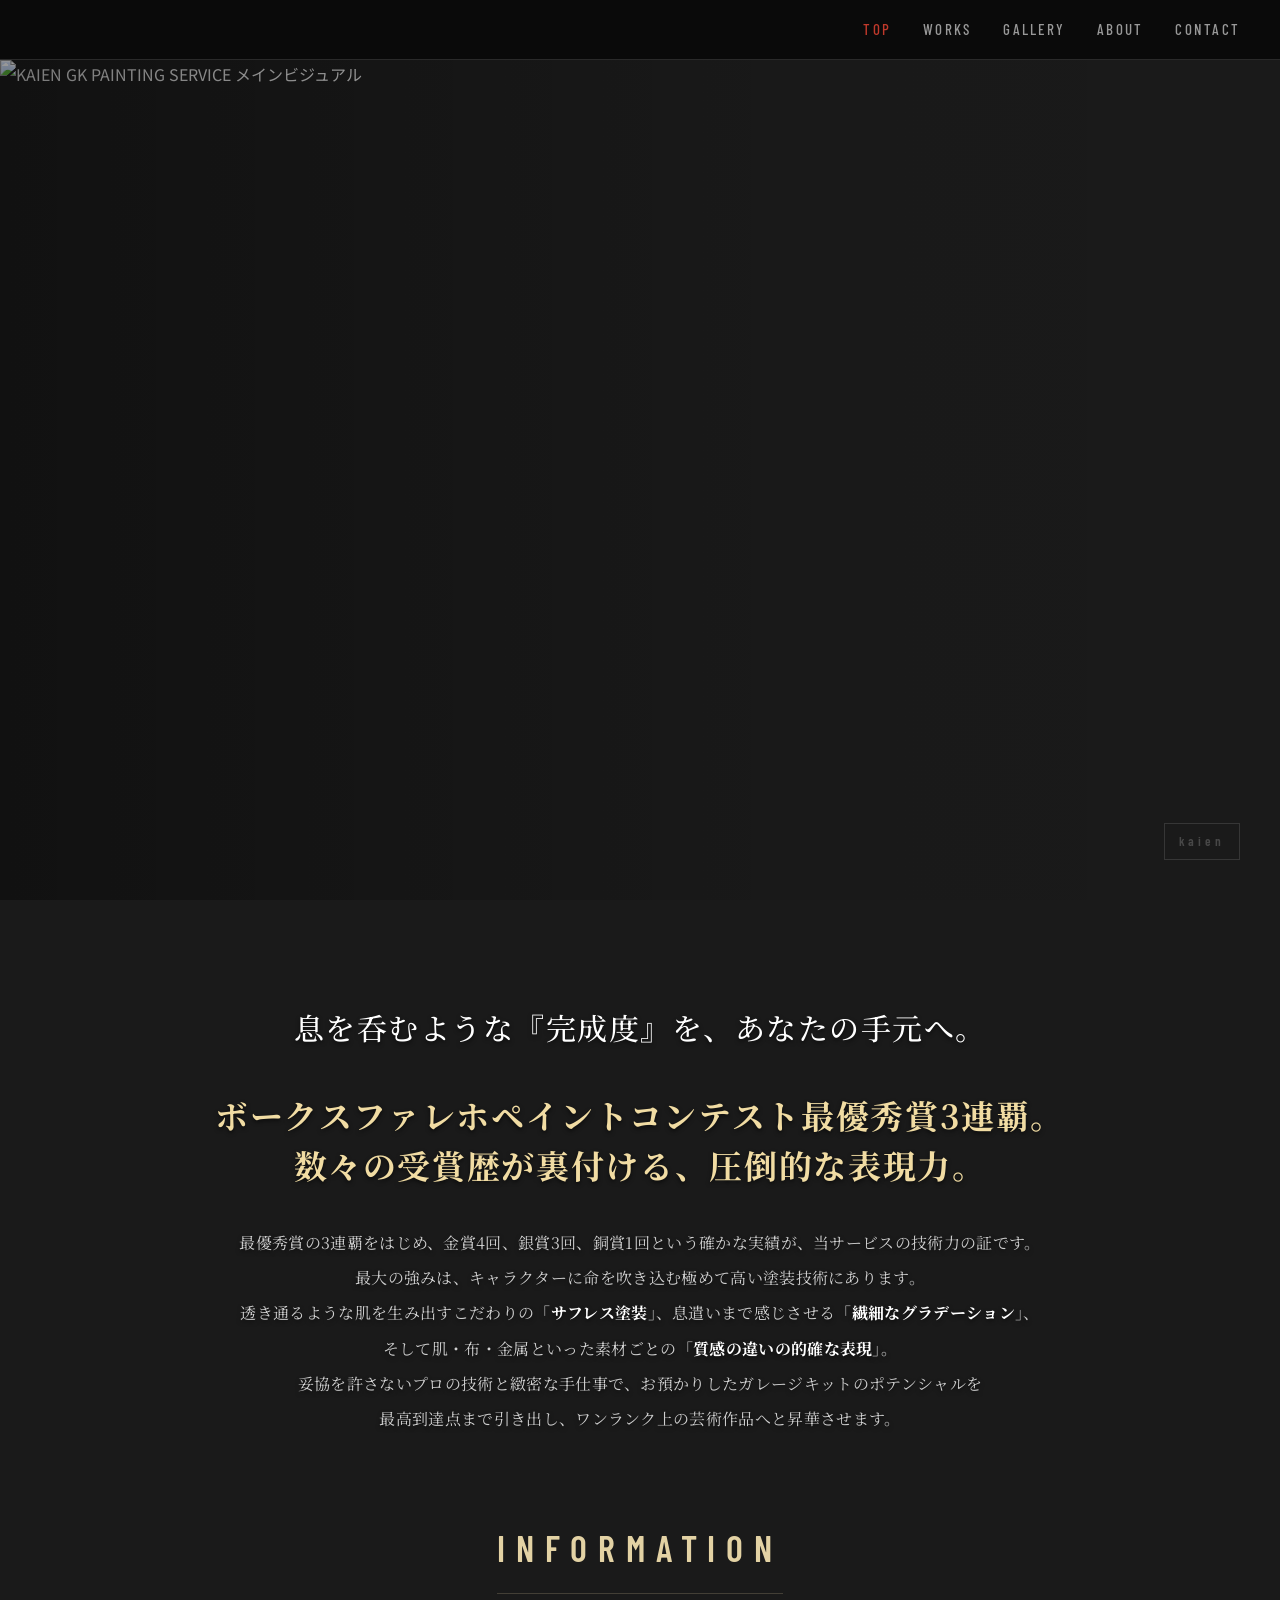
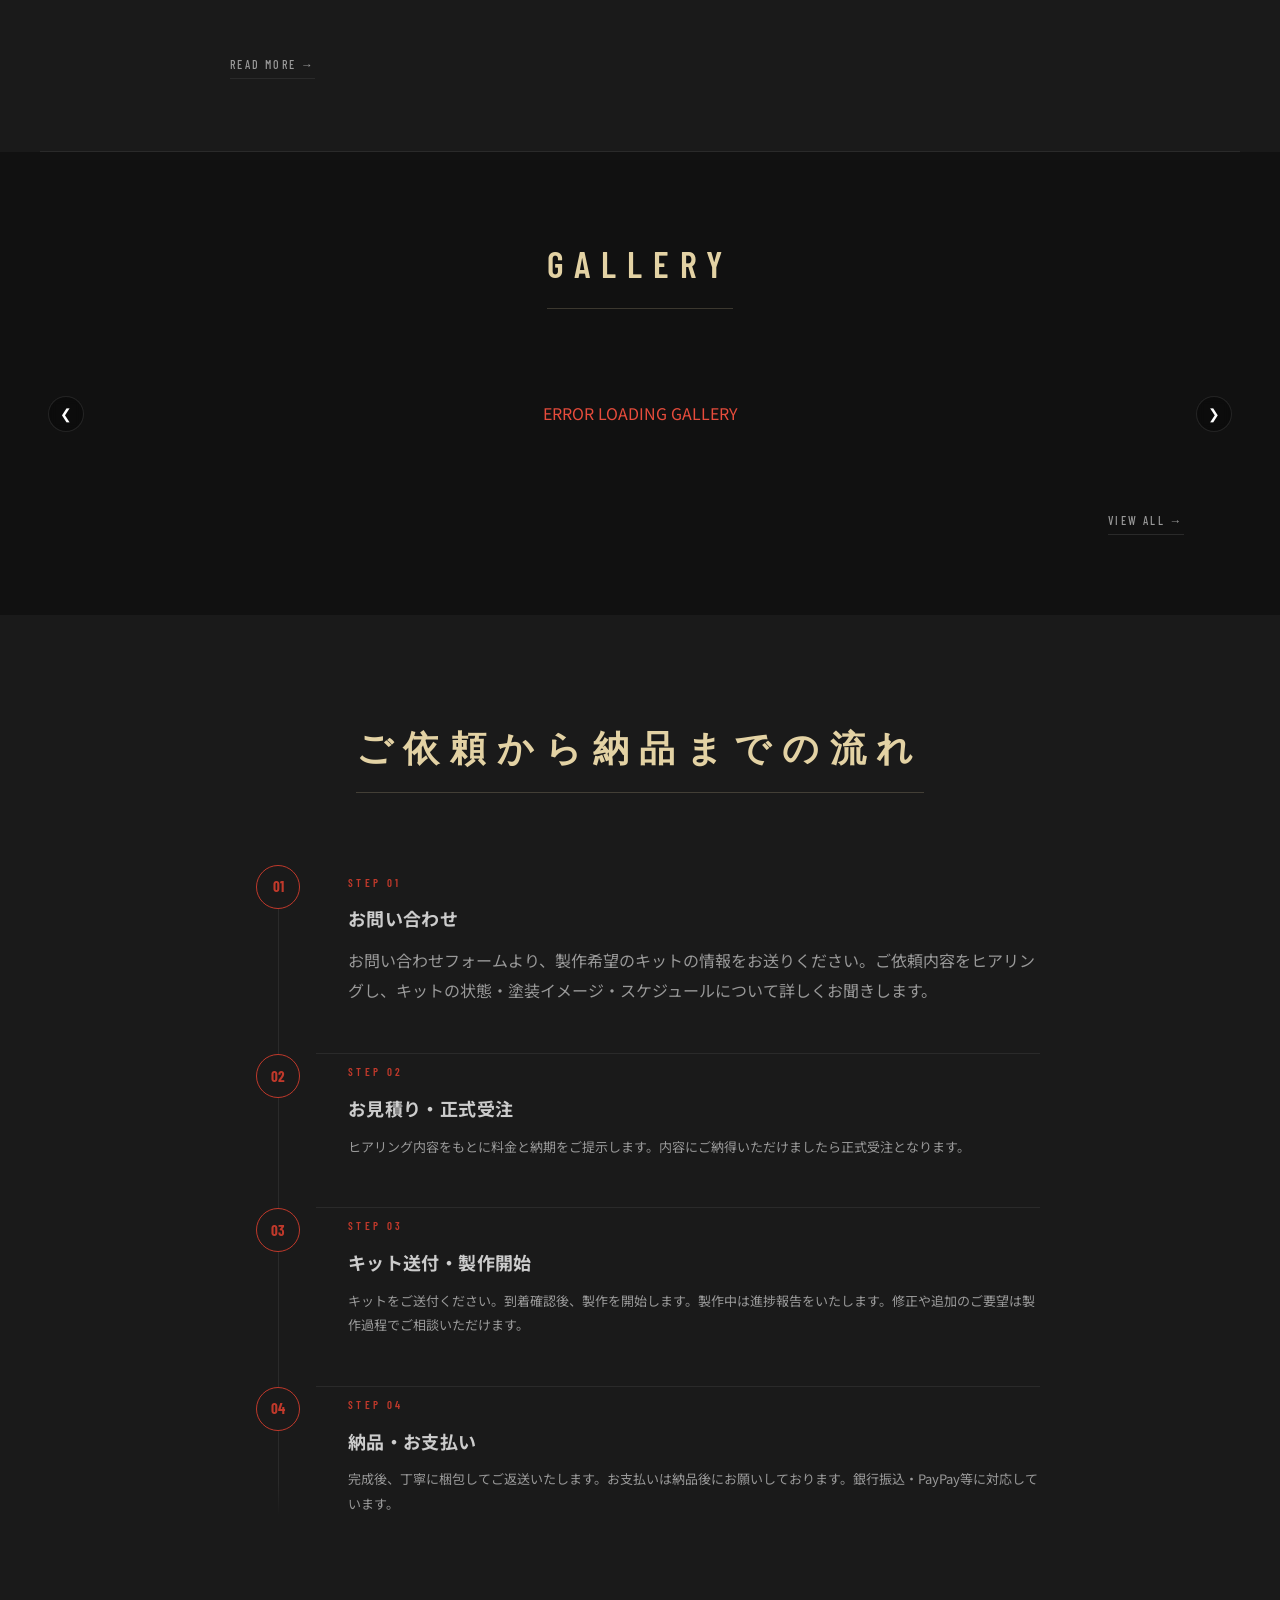
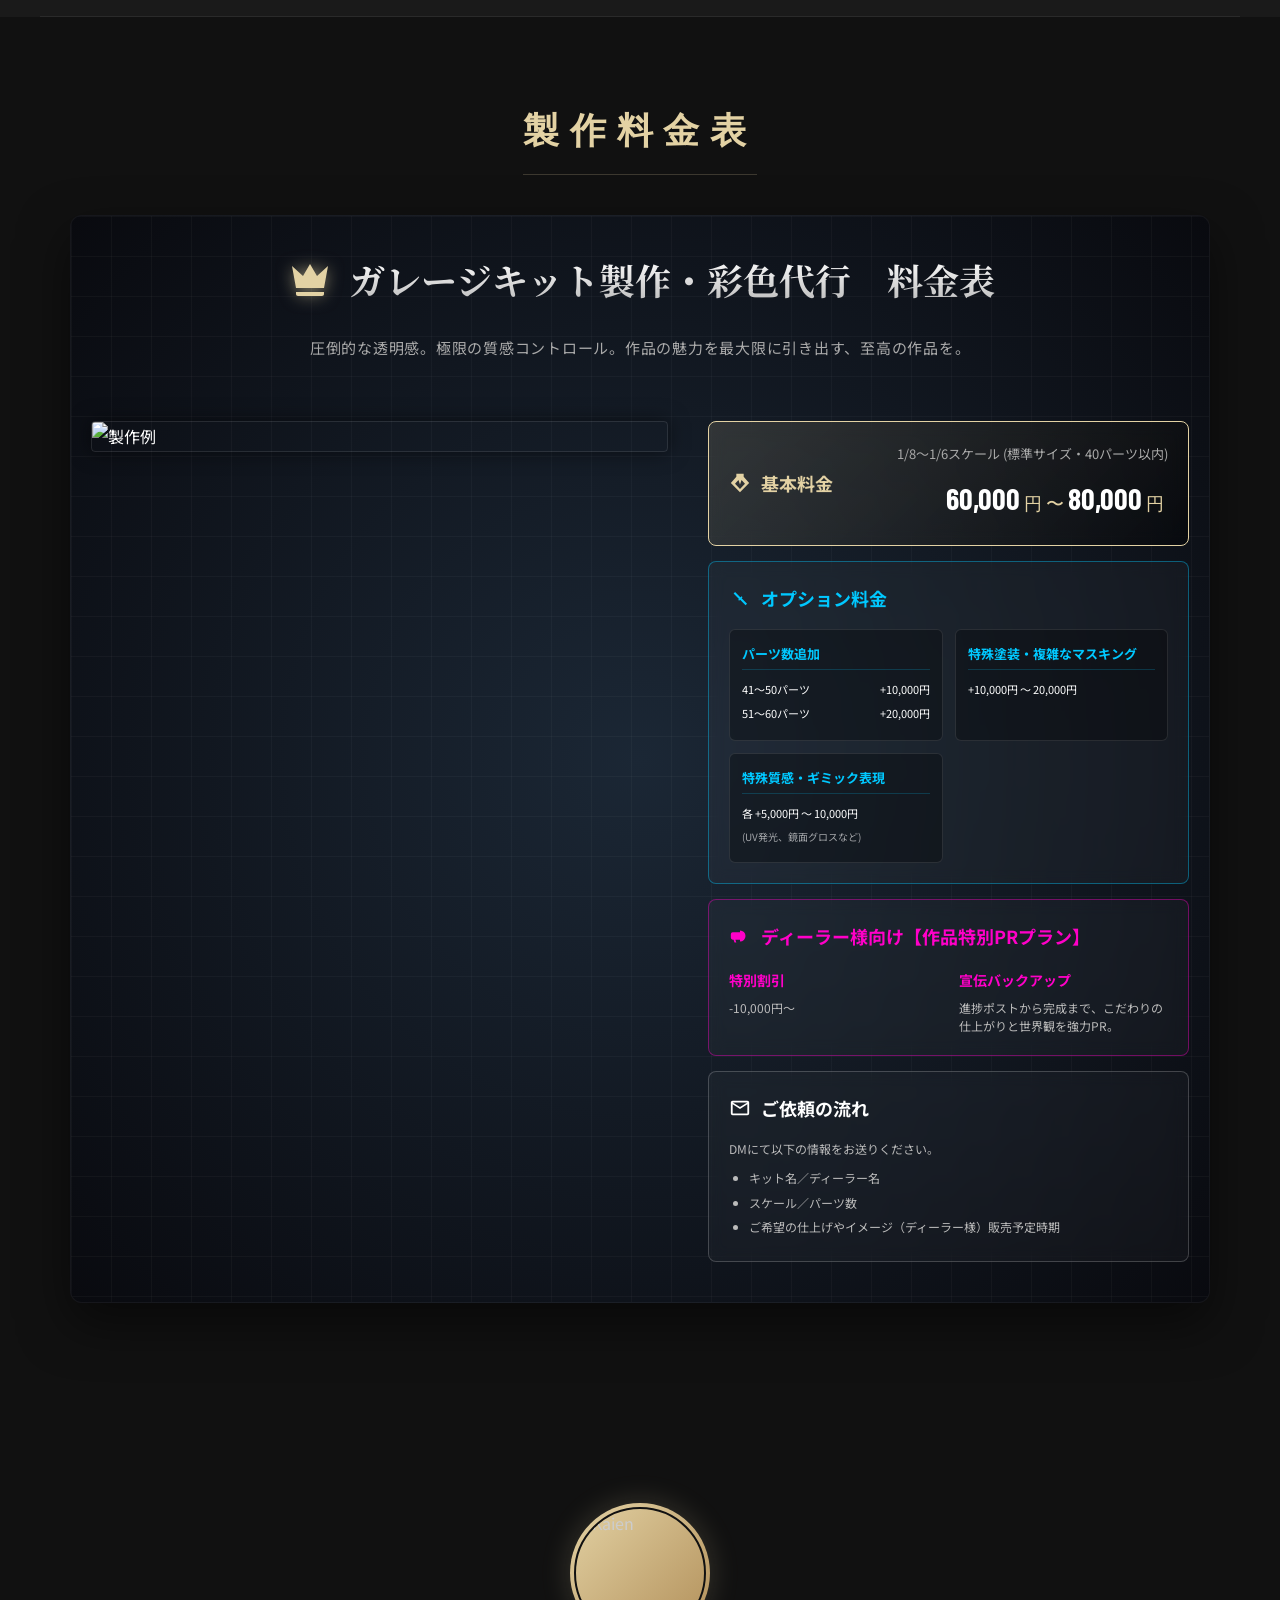
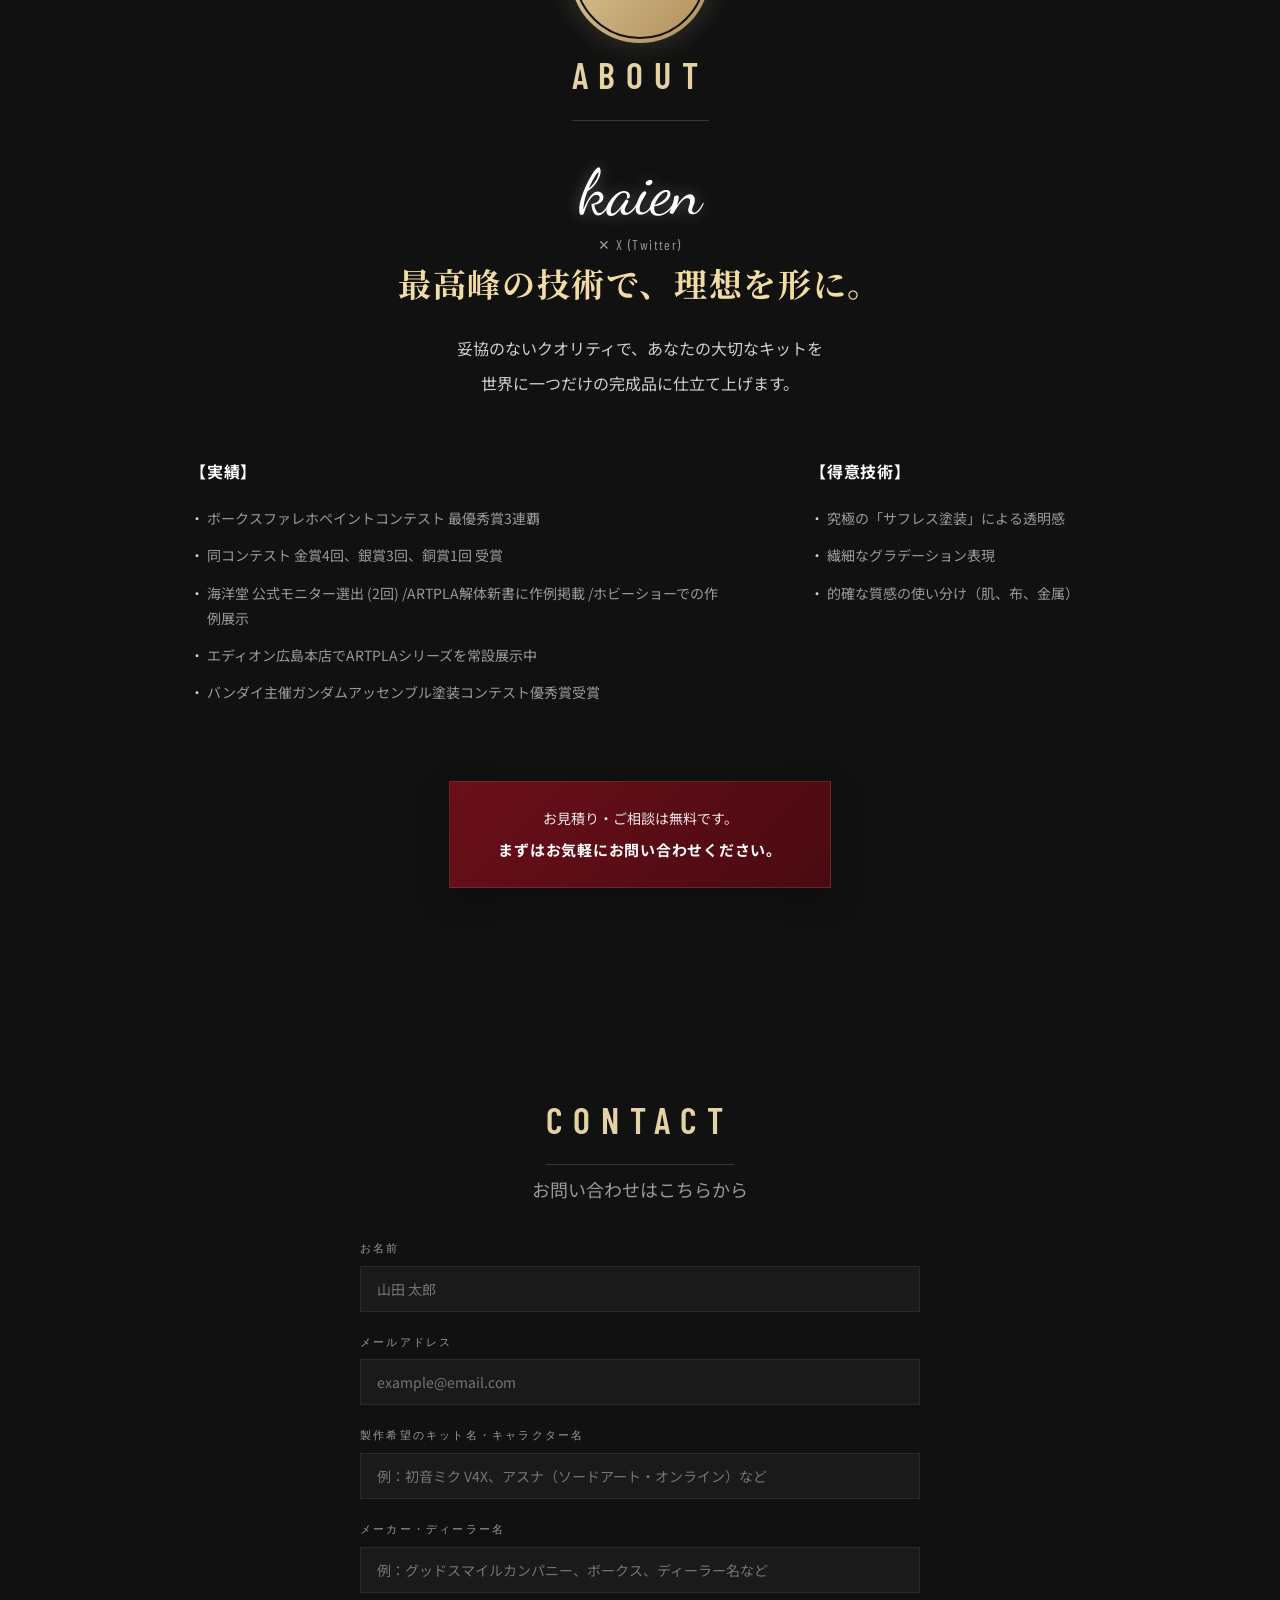
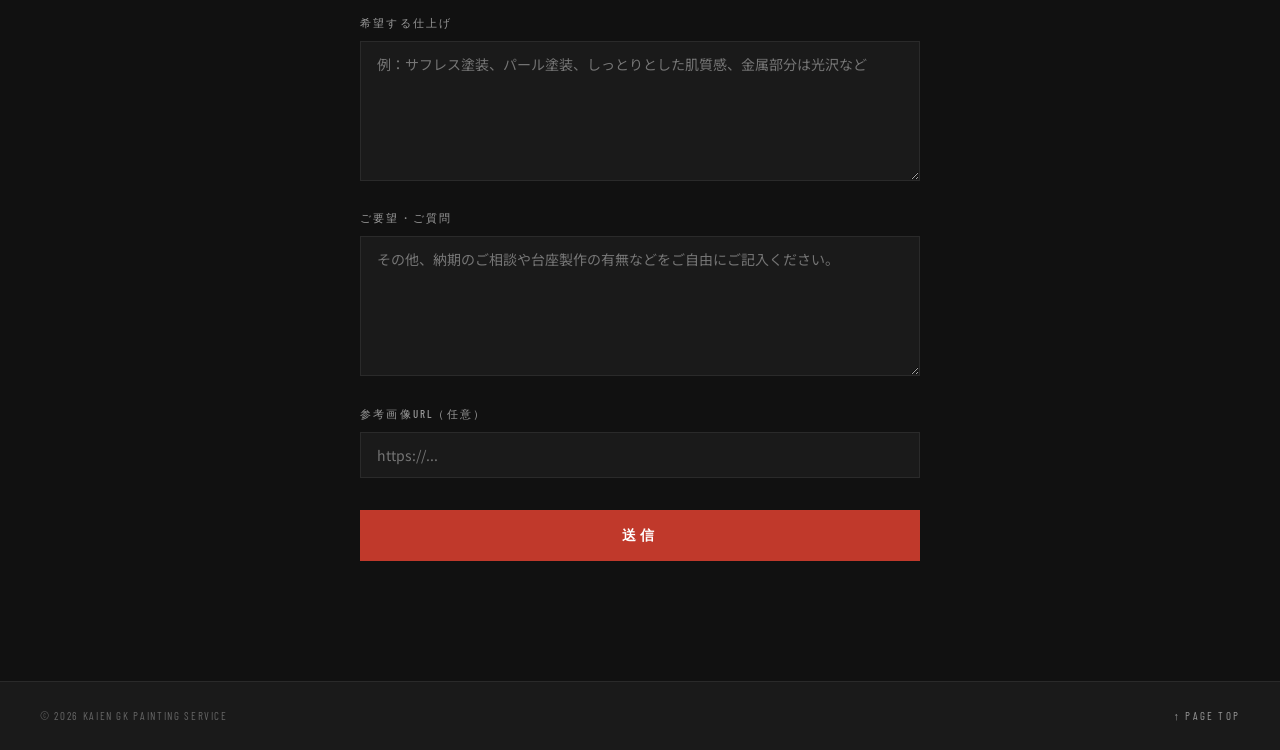
==== commit 77211902: "金額更新" ====
--- a/index.html
+++ b/index.html
@@ -8,7 +8,8 @@
   <meta http-equiv="Pragma" content="no-cache">
   <meta http-equiv="Cache-Control" content="no-cache, no-store, must-revalidate">
   <meta http-equiv="Expires" content="0">
-  <meta name="description" content="ガレージキットの製作・塗装代行専門サービス『Kaien』。ボークスコンテスト最優秀賞3連覇の実績を持つペインターが、極限のサフレス塗装であなたの大切なキットを最高の一作に仕上げます。お見積り無料。">
+  <meta name="description"
+    content="ガレージキットの製作・塗装代行専門サービス『Kaien』。ボークスコンテスト最優秀賞3連覇の実績を持つペインターが、極限のサフレス塗装であなたの大切なキットを最高の一作に仕上げます。お見積り無料。">
   <link rel="canonical" href="https://kaien-gkpaint.com/">
   <meta name="google-site-verification" content="WatqF7QLDr8dxvJAdBNDC1iYRyUqHZR0ggumnXfkcIE" />
   <!-- OGP -->
@@ -50,7 +51,7 @@
   <script async src="https://www.googletagmanager.com/gtag/js?id=G-PWE5F718JB"></script>
   <script>
     window.dataLayer = window.dataLayer || [];
-    function gtag(){dataLayer.push(arguments);}
+    function gtag() { dataLayer.push(arguments); }
     gtag('js', new Date());
 
     gtag('config', 'G-PWE5F718JB');
@@ -63,7 +64,9 @@
   <header>
     <h1 style="margin:0; padding:0; display:flex;">
       <a href="index.html" class="logo">
-        <span style="position:absolute; width:1px; height:1px; overflow:hidden; clip:rect(1px, 1px, 1px, 1px);">ガレージキット製作・塗装代行 Kaien</span>
+        <span
+          style="position:absolute; width:1px; height:1px; overflow:hidden; clip:rect(1px, 1px, 1px, 1px);">ガレージキット製作・塗装代行
+          Kaien</span>
       </a>
     </h1>
     <nav>
@@ -235,7 +238,7 @@
               </div>
               <div class="basic-fee-content">
                 <div class="basic-fee-subject">1/8〜1/6スケール (標準サイズ・40パーツ以内)</div>
-                <div class="basic-fee-amount">80,000<span>円 〜</span>100,000<span>円</span></div>
+                <div class="basic-fee-amount">60,000<span>円 〜</span>80,000<span>円</span></div>
               </div>
             </div>
 
--- a/css/style.css
+++ b/css/style.css
@@ -287,10 +287,14 @@
 }
 
 .info-tag {
-  width: 100px;
-}
-
-.info-tag span {
+  min-width: 130px;
+}
+.info-tag-inner {
+  display: flex;
+  align-items: center;
+  gap: 6px;
+}
+.info-tag-inner span {
   display: inline-block;
   font-family: 'Barlow Condensed', sans-serif;
   font-size: 11px;
@@ -301,11 +305,24 @@
   background: rgba(192, 57, 43, .13);
   color: var(--accent2);
   border: 1px solid rgba(192, 57, 43, .28);
+  white-space: nowrap;
+}
+.info-tag-inner .new-badge {
+  background: var(--accent);
+  color: #fff;
+  border-color: var(--accent);
+  margin-right: 0;
+  font-family: 'Barlow Condensed', sans-serif;
+  font-size: 10px;
+  font-weight: 700;
+  padding: 2px 6px;
+  vertical-align: middle;
 }
 
 .info-content {
   color: var(--text);
   line-height: 1.6;
+  white-space: pre-wrap;
 }
 
 .info-content small {
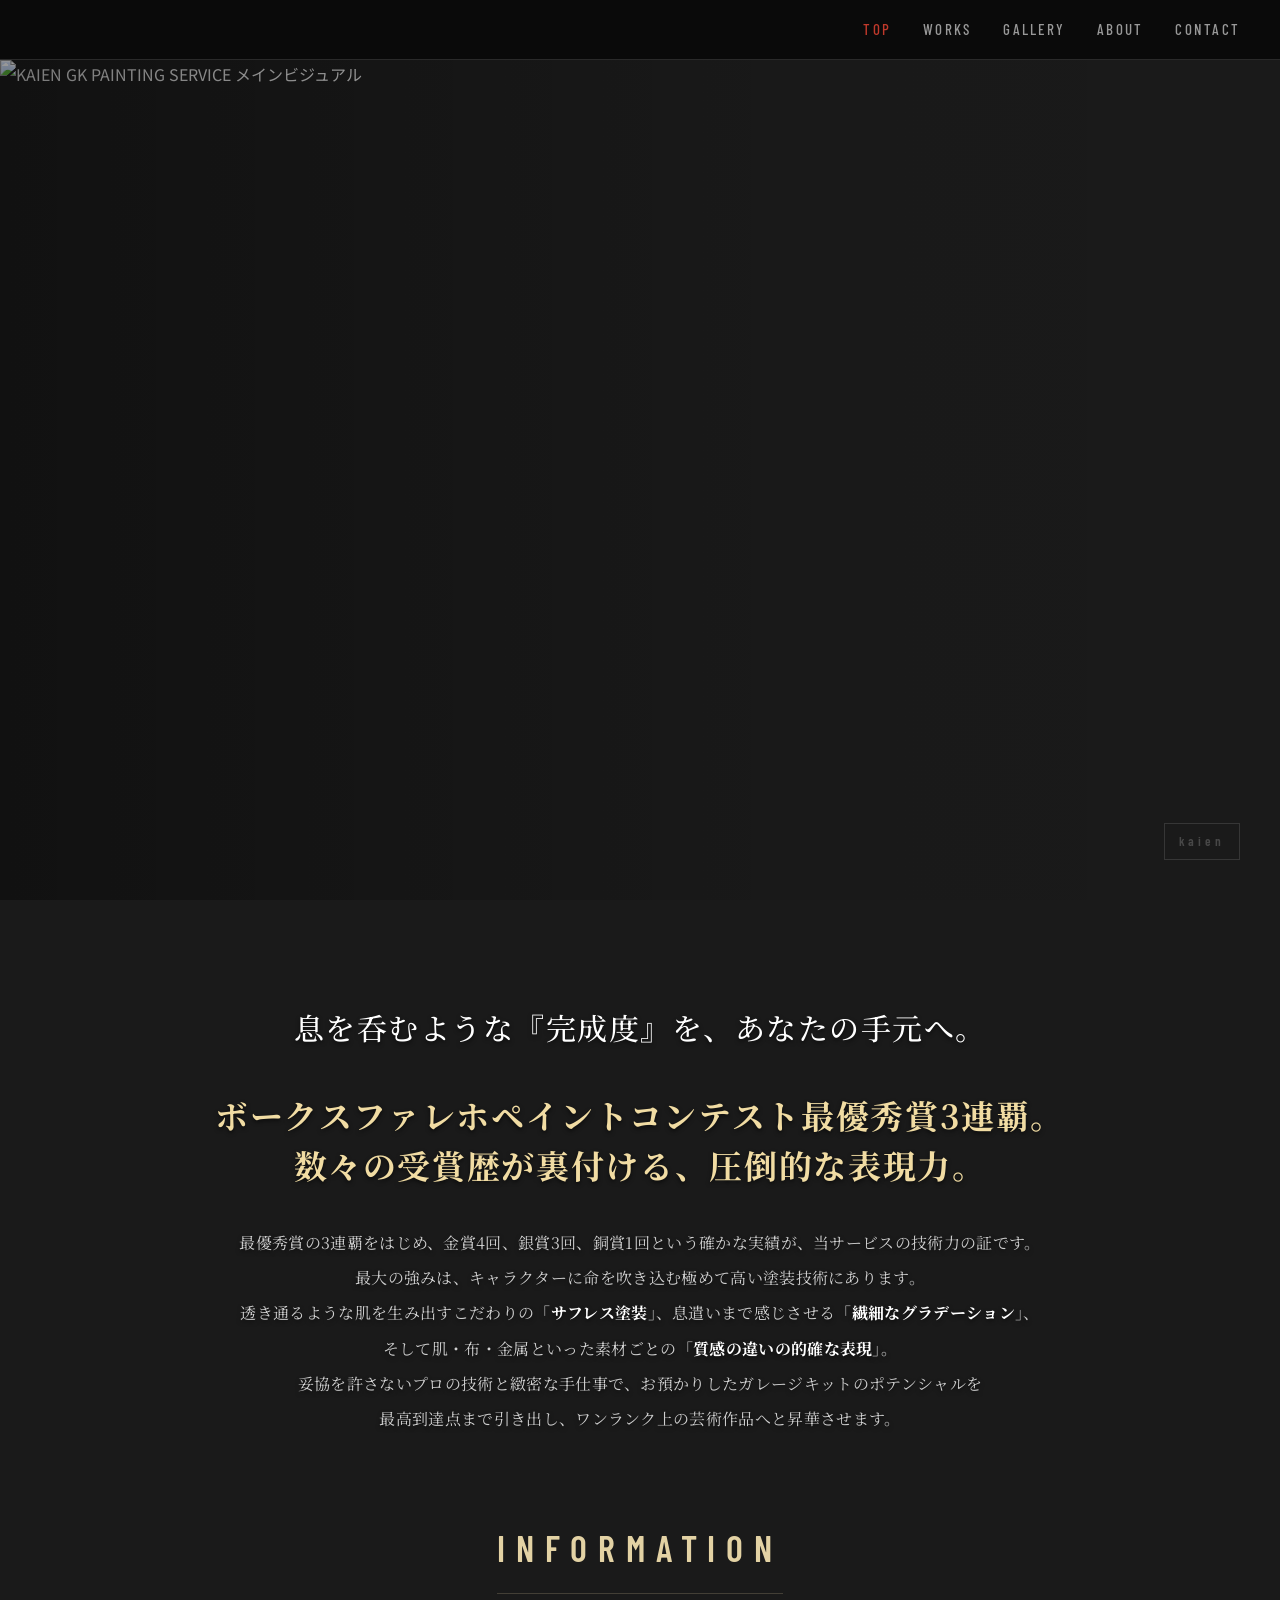
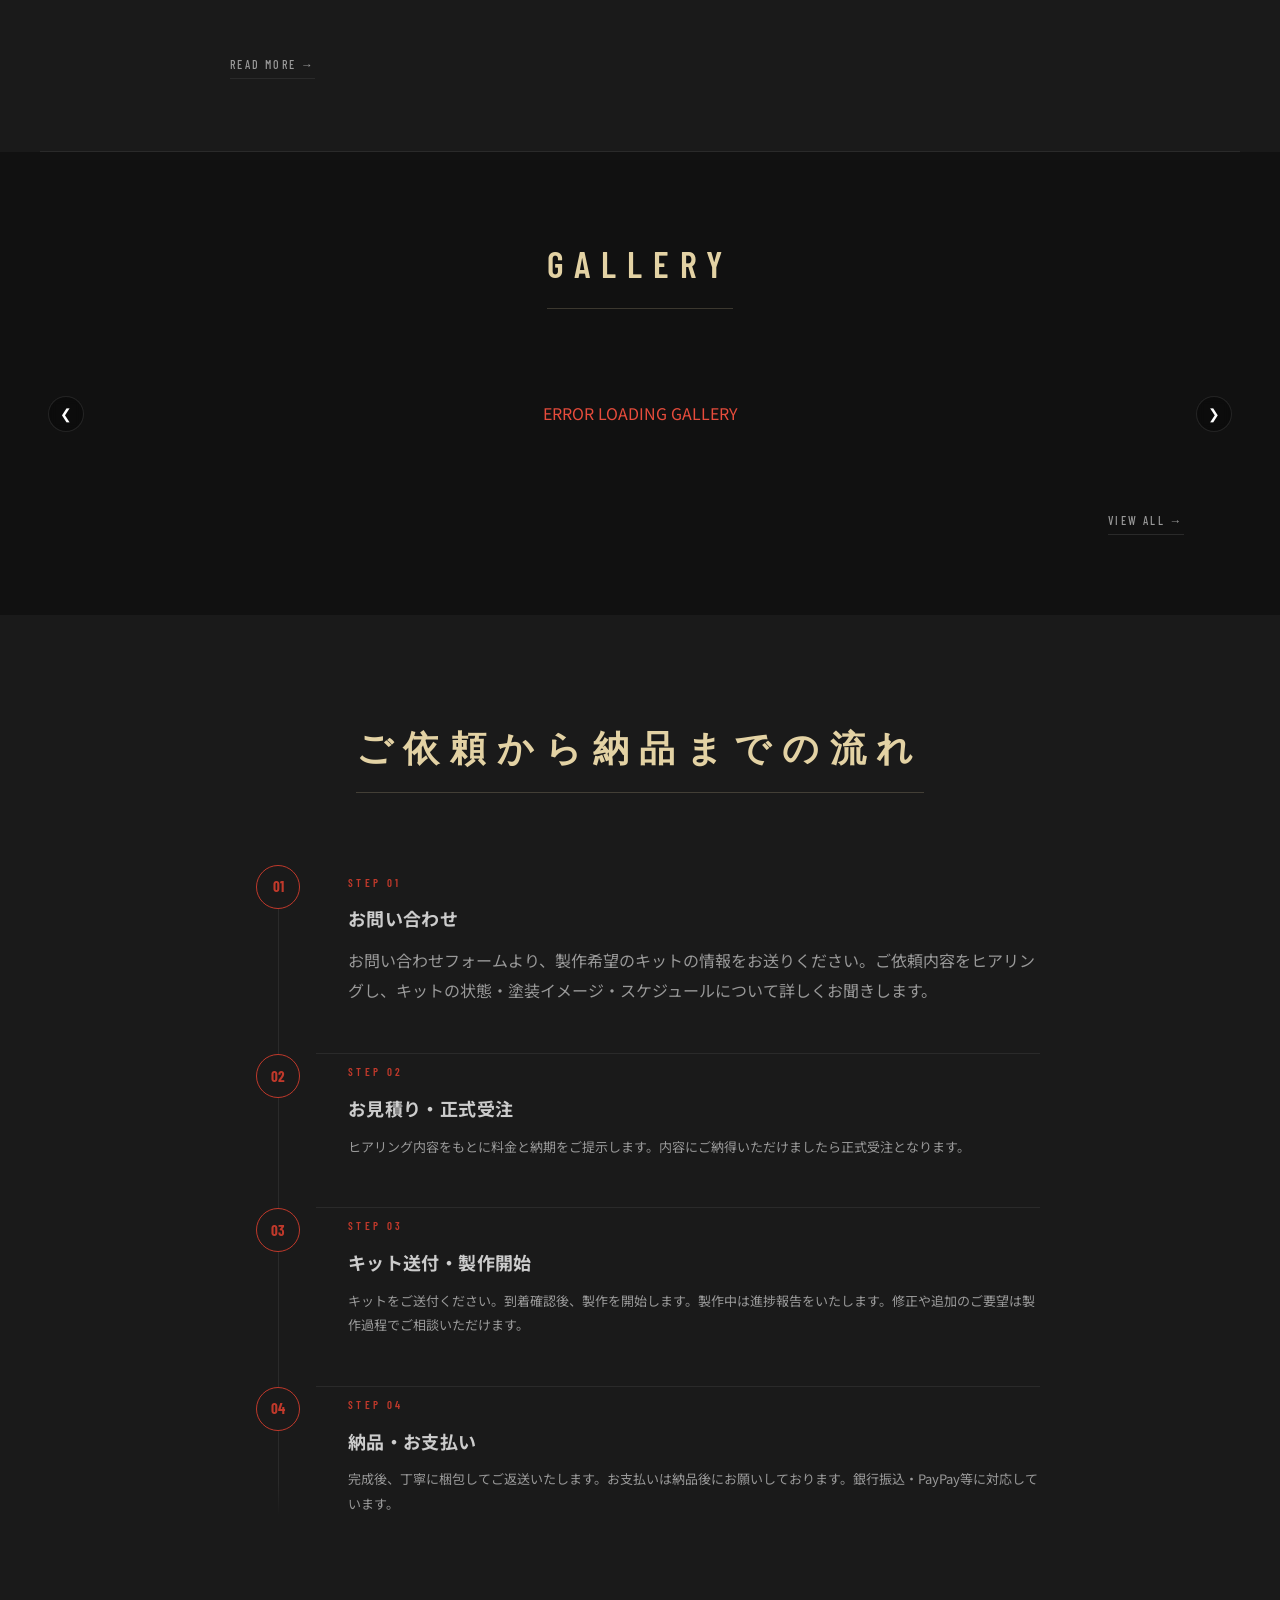
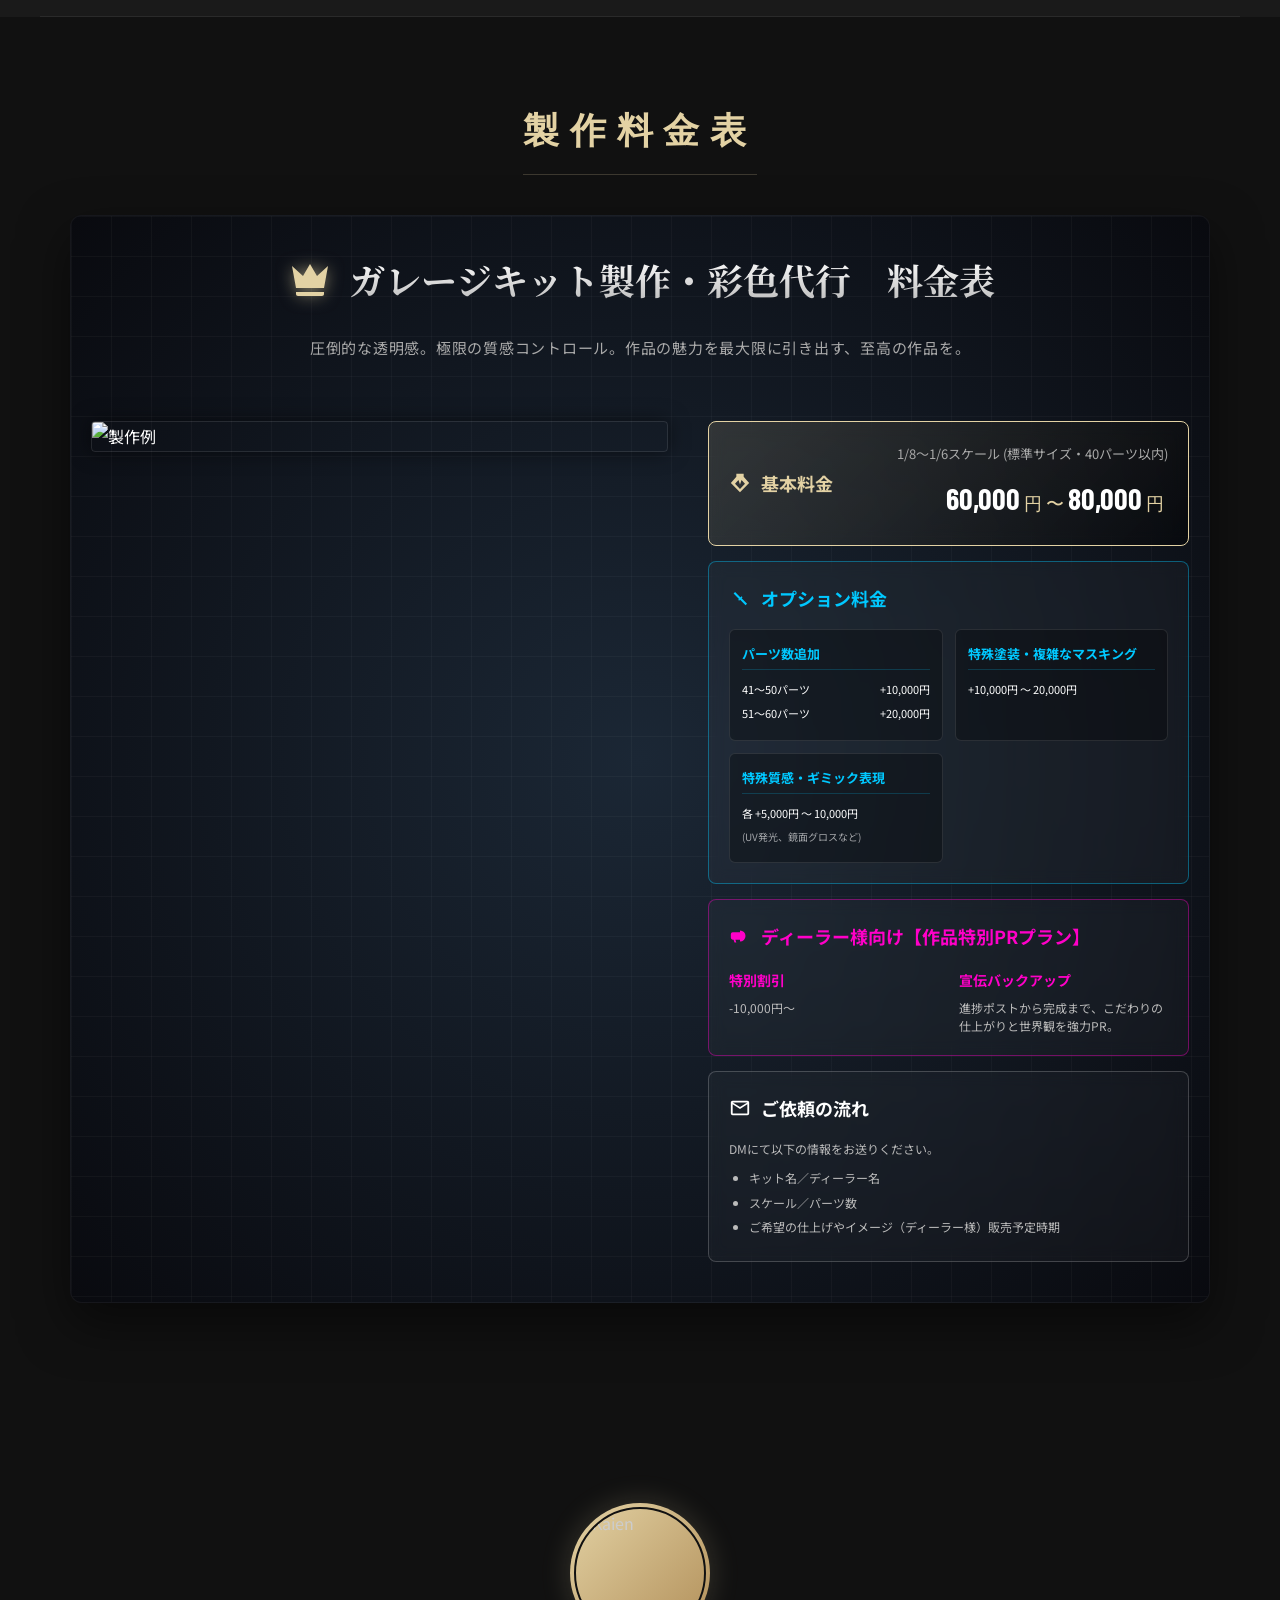
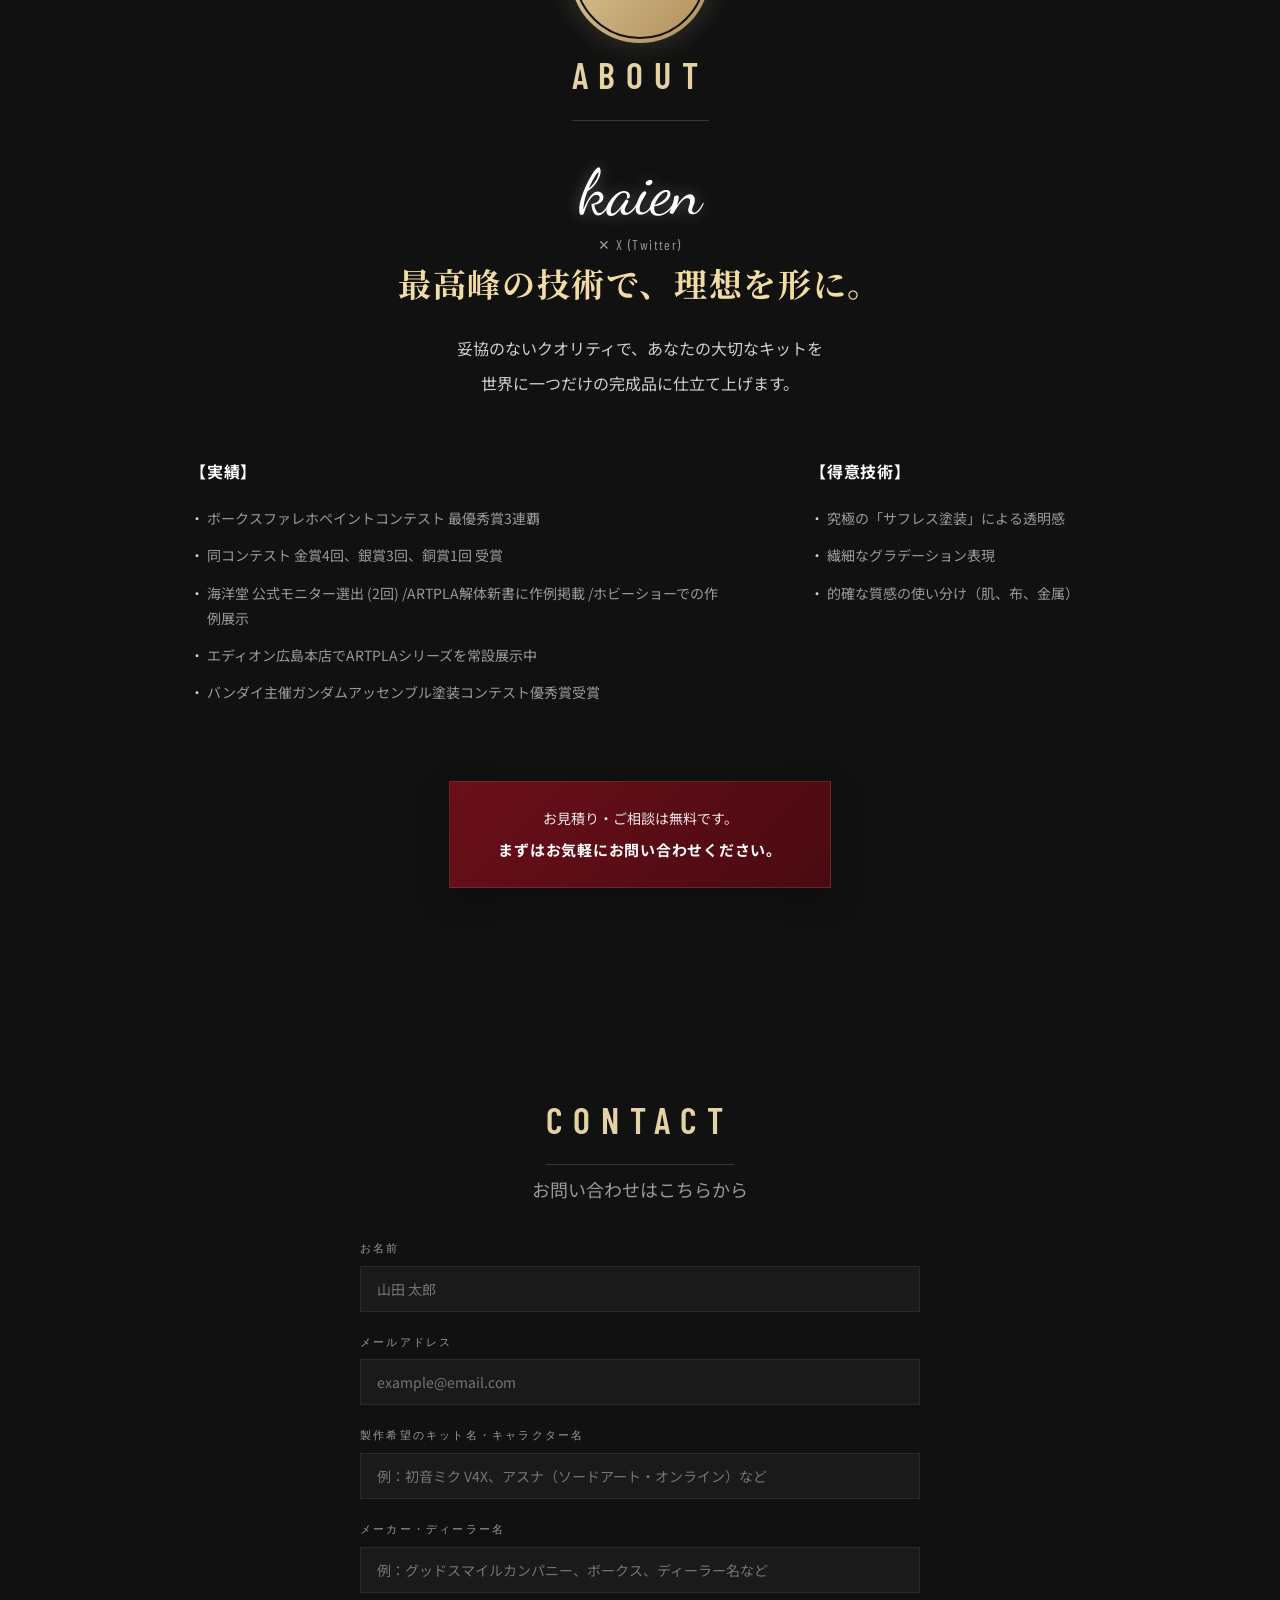
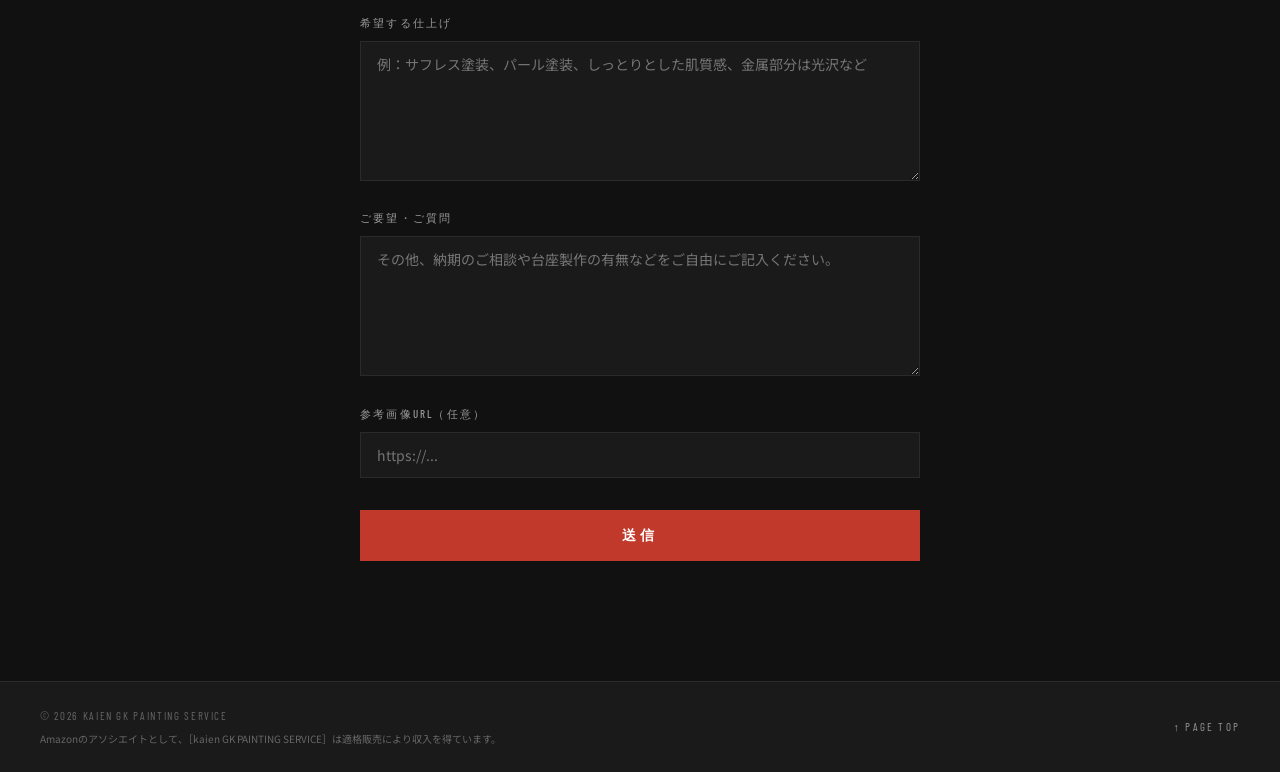
==== commit f6c5d732: "feat: add amazon associate disclosure to index.html" ====
--- a/index.html
+++ b/index.html
@@ -418,7 +418,10 @@
 
   <!-- FOOTER -->
   <footer>
-    <div class="footer-copy">© 2026 KAIEN GK PAINTING SERVICE</div>
+    <div class="footer-info">
+      <div class="footer-copy">© 2026 KAIEN GK PAINTING SERVICE</div>
+      <div class="footer-disclosure">Amazonのアソシエイトとして、［kaien GK PAINTING SERVICE］は適格販売により収入を得ています。</div>
+    </div>
     <a href="#" class="footer-top">↑ PAGE TOP</a>
   </footer>
 
--- a/css/style.css
+++ b/css/style.css
@@ -898,6 +898,12 @@
   color: var(--text-dim);
 }
 
+.footer-disclosure {
+  font-size: 10px;
+  color: var(--text-dim);
+  margin-top: 4px;
+}
+
 .footer-top {
   font-family: 'Barlow Condensed', sans-serif;
   font-size: 11px;
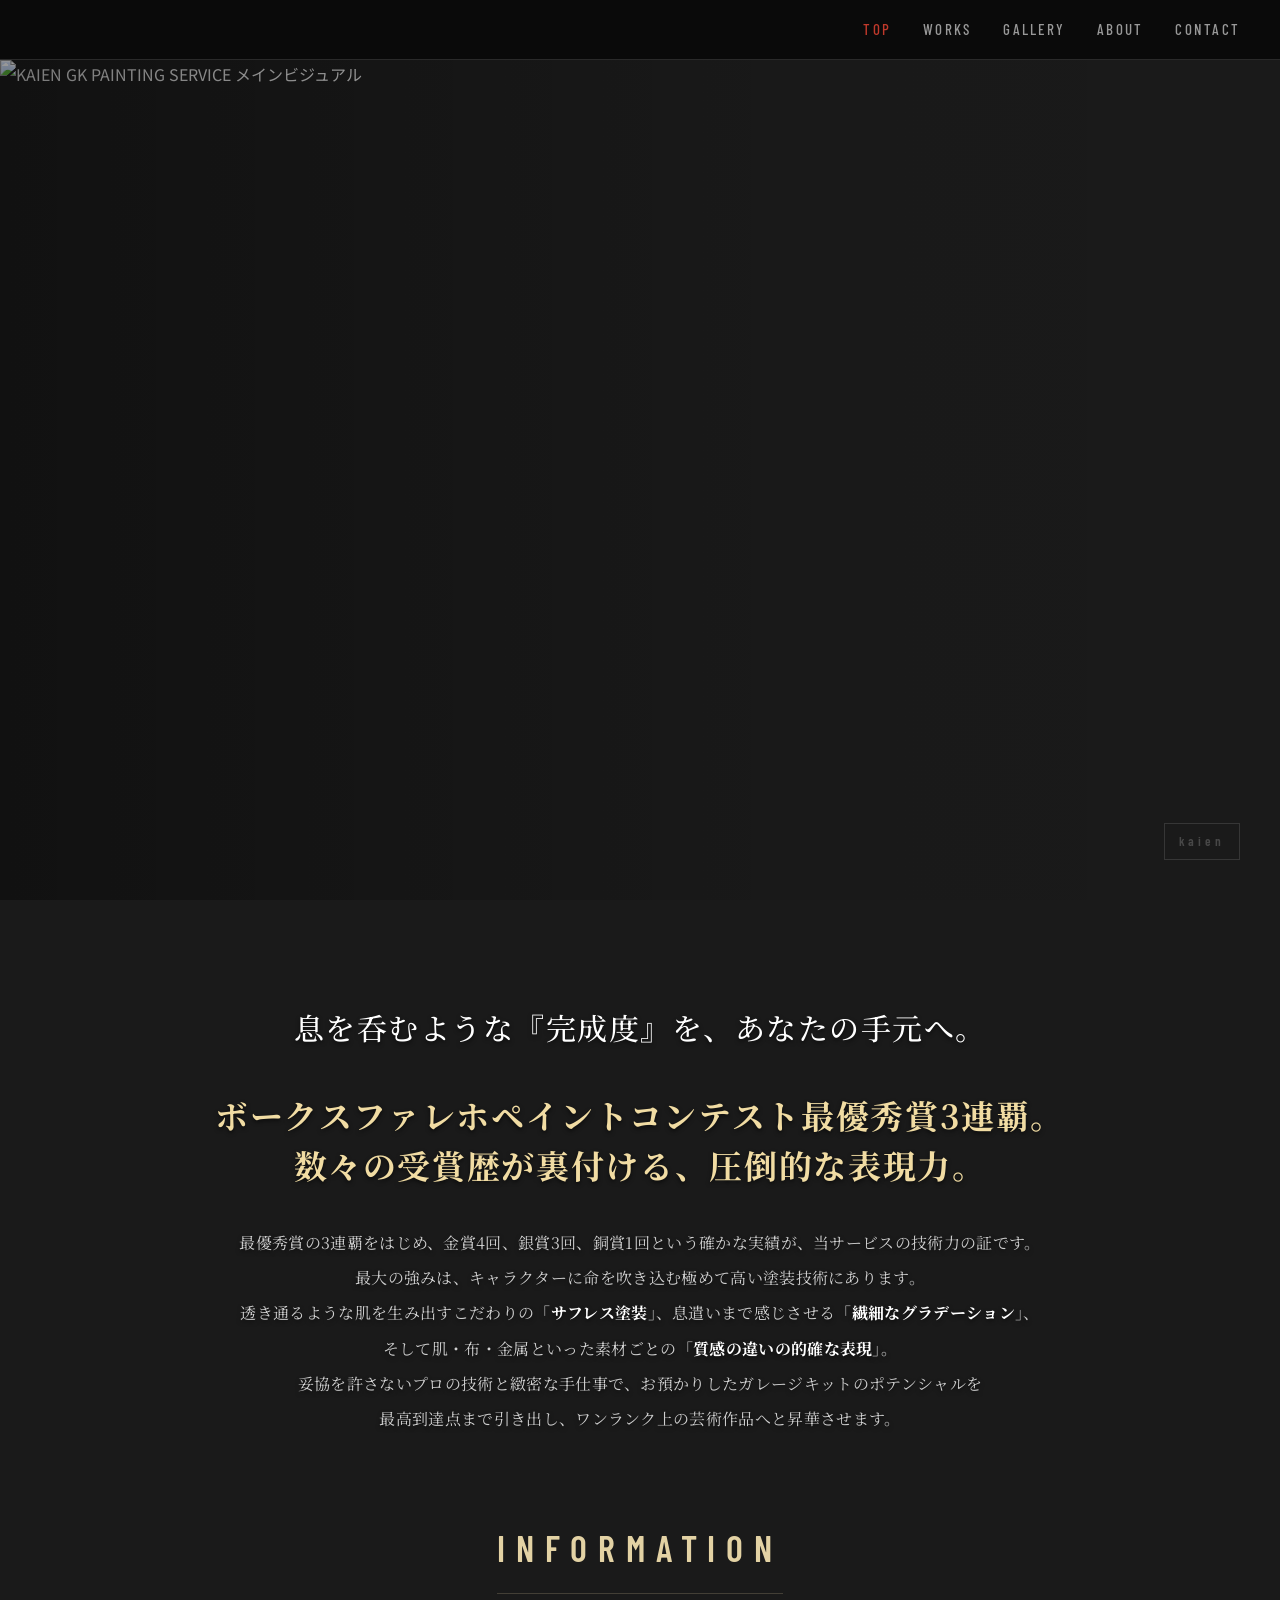
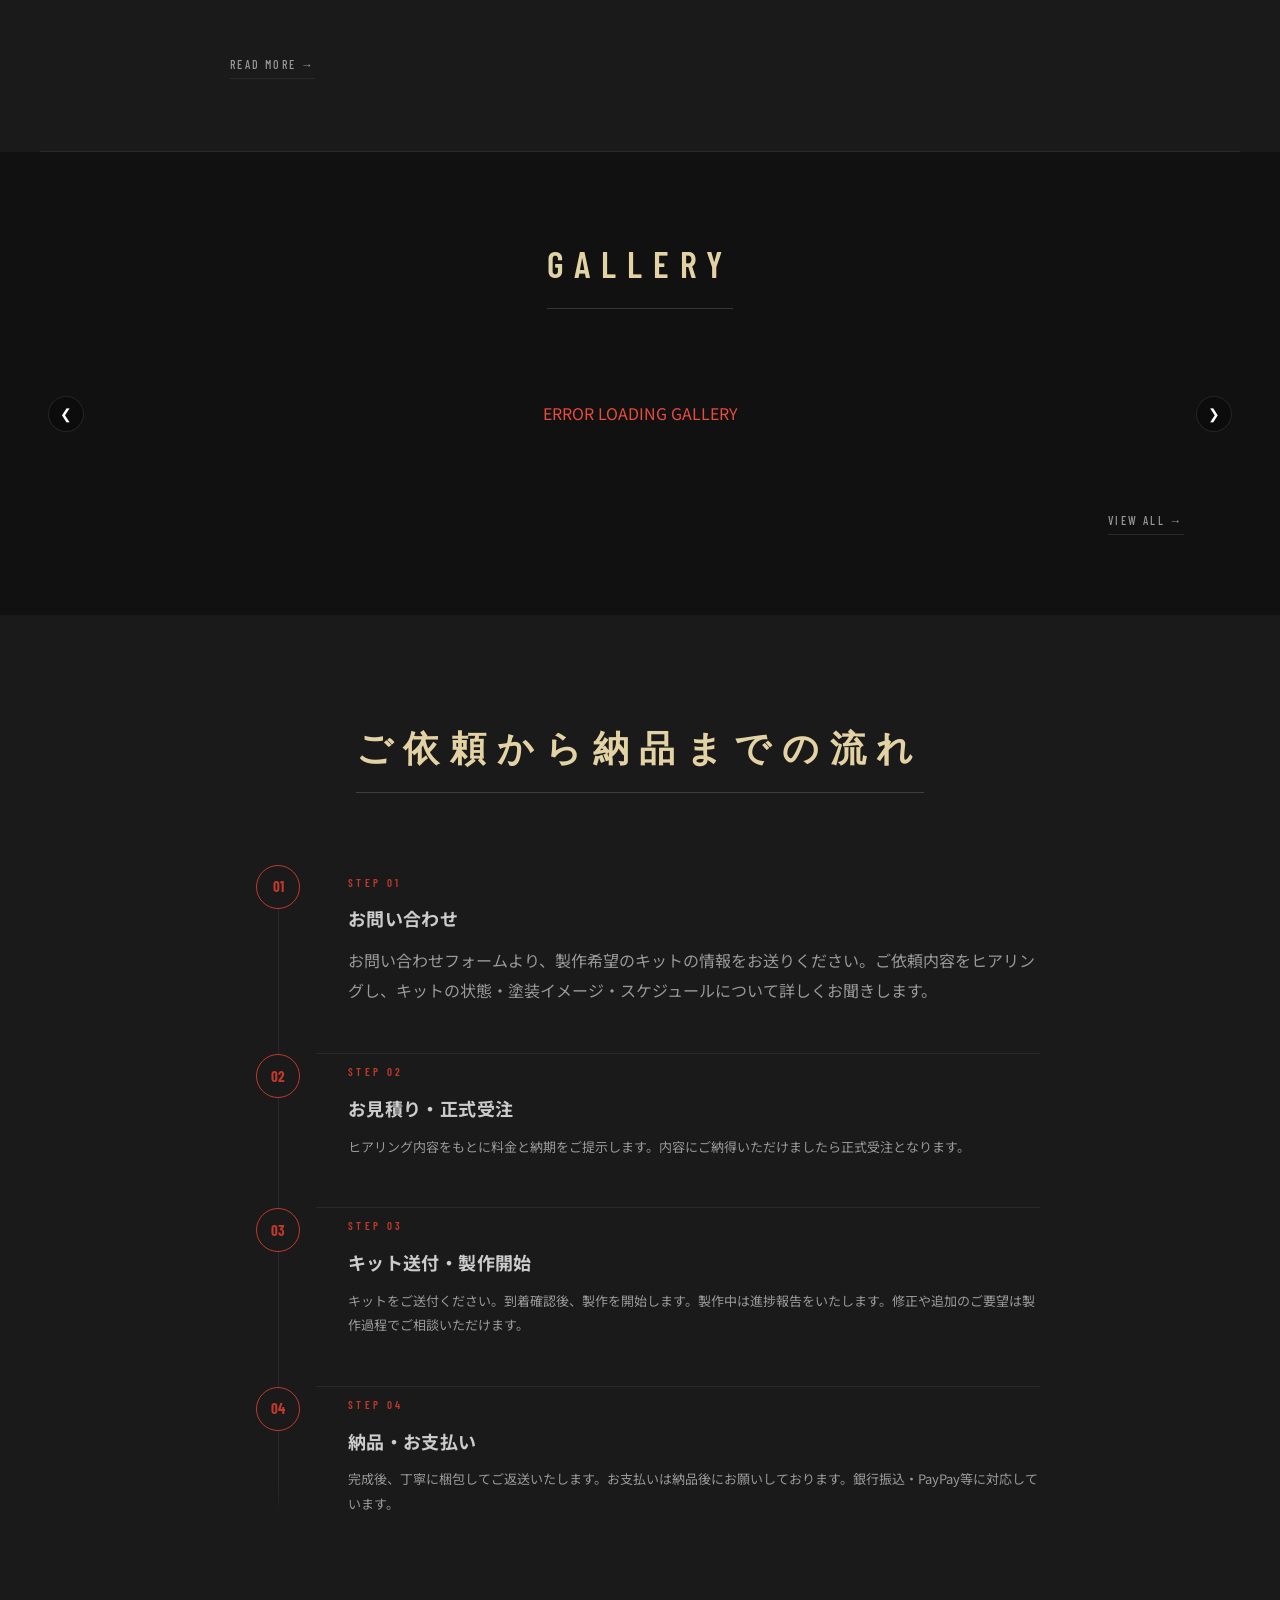
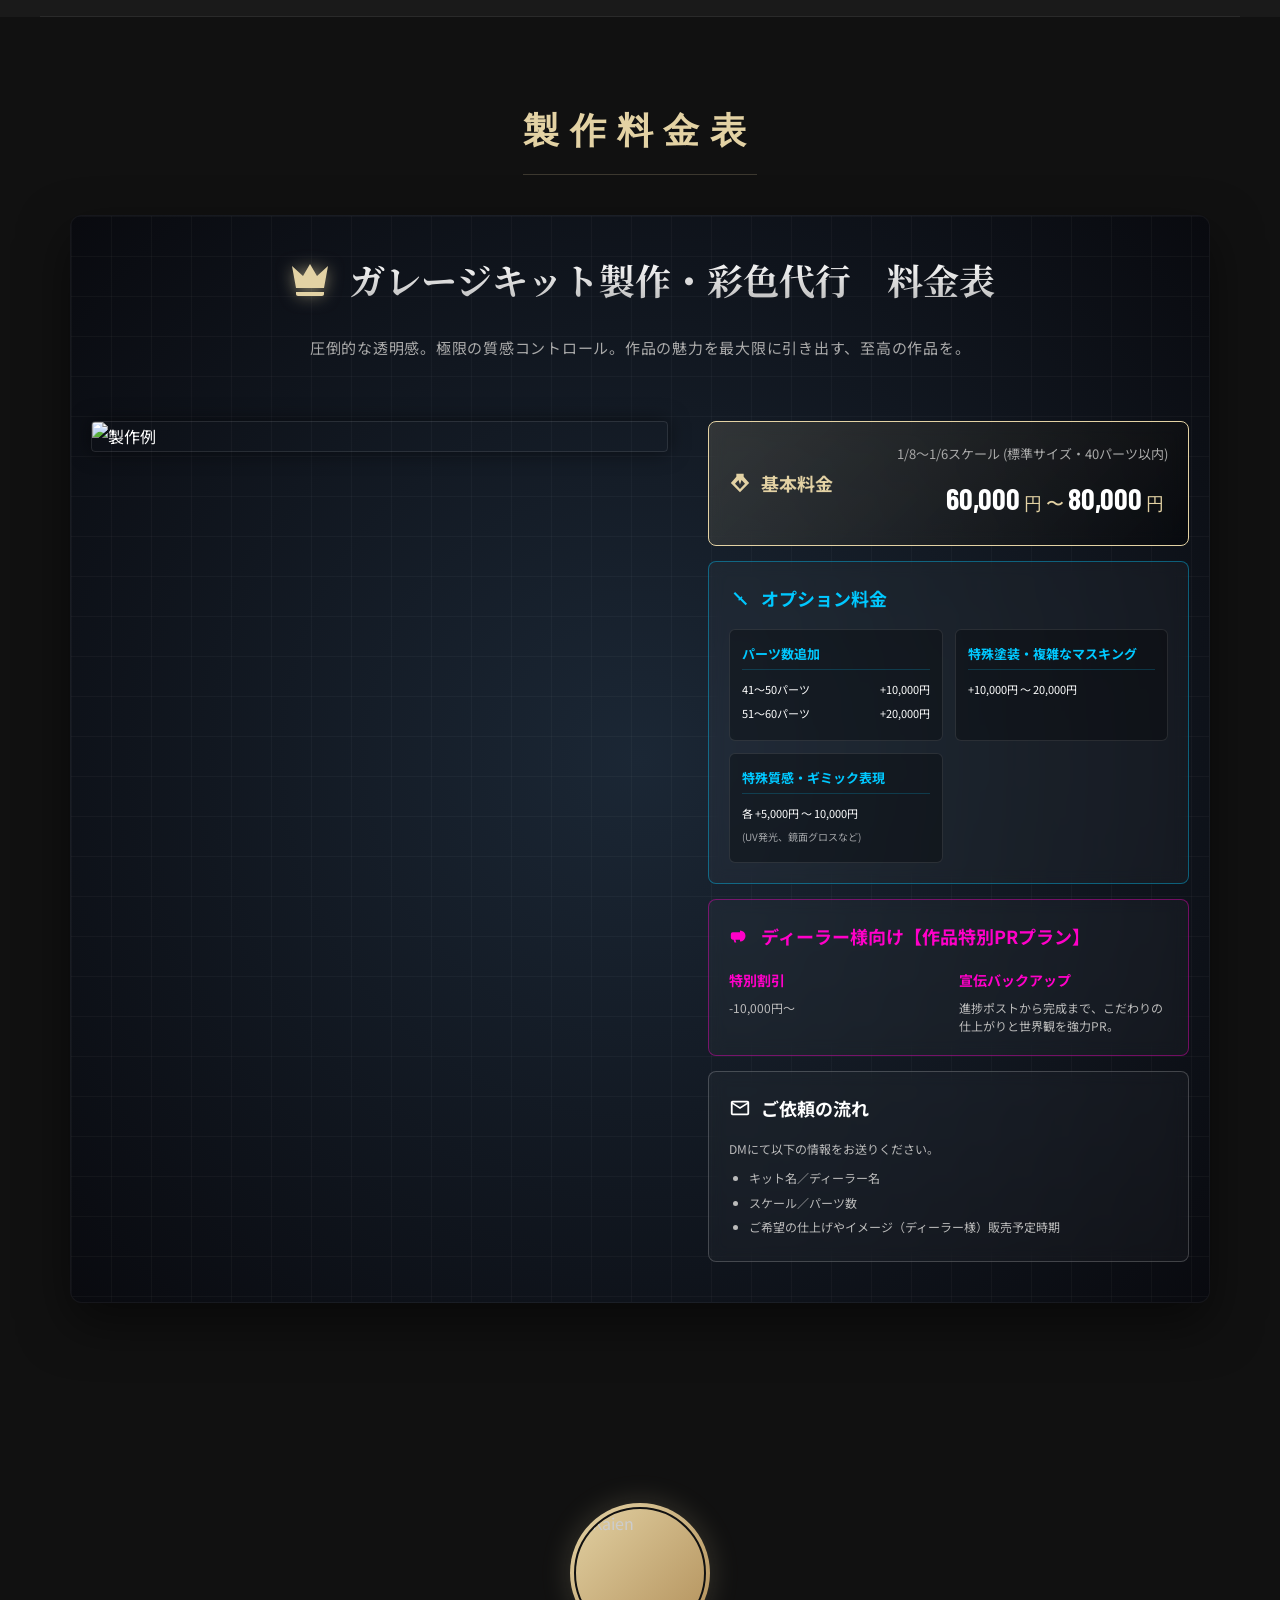
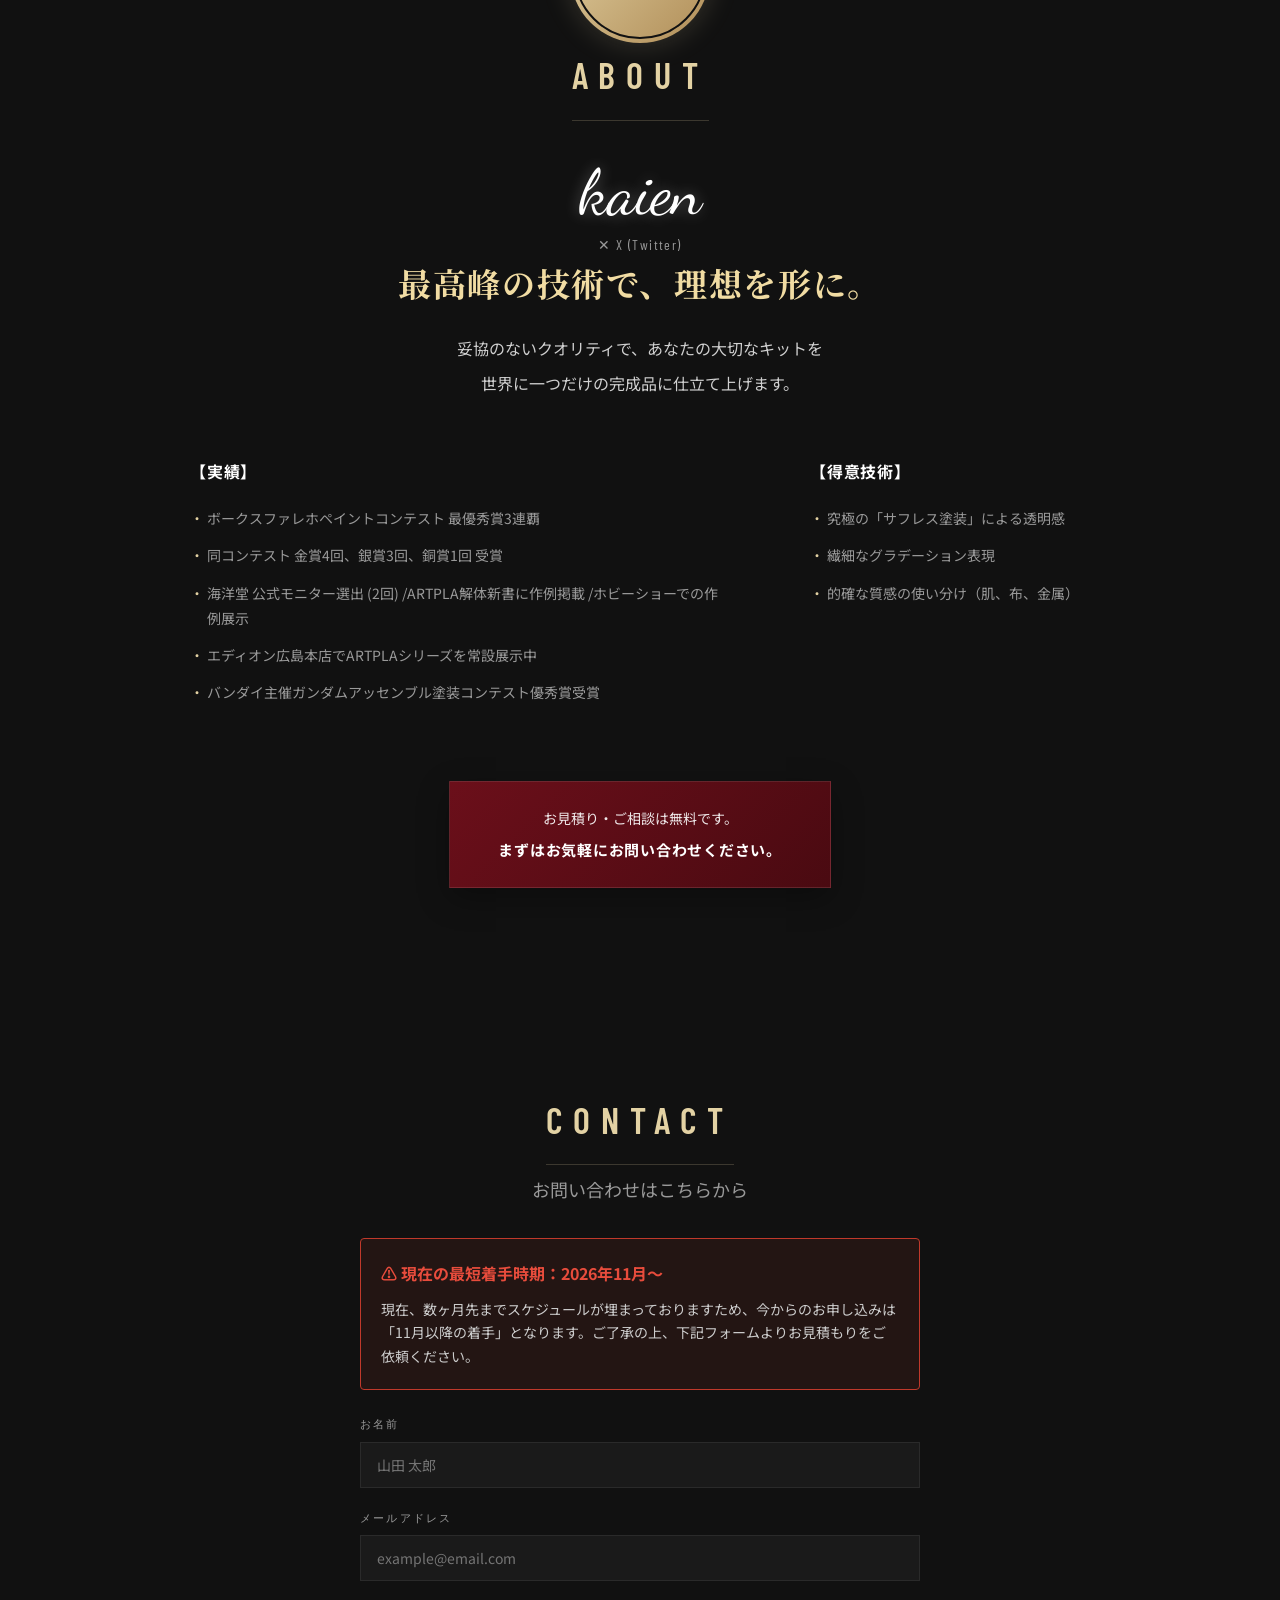
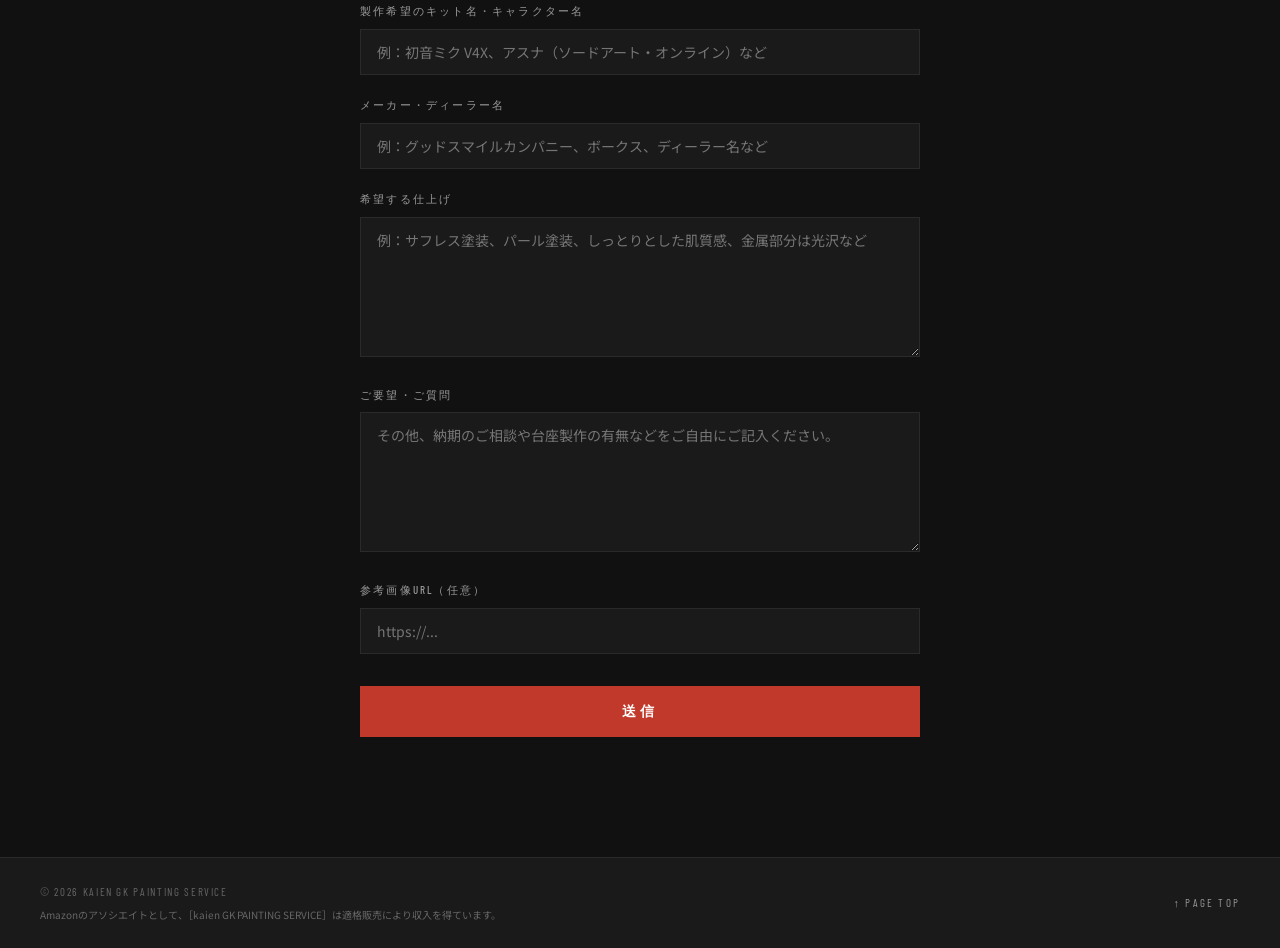
==== commit 47af86ab: "feat: 問い合わせフォーム（CONTACT）のすぐ上に最短着手時期のアナウンスを追加" ====
--- a/index.html
+++ b/index.html
@@ -375,6 +375,12 @@
       <h2 class="section-title">CONTACT</h2>
       <p class="contact-lead" style="font-size: 18px; margin-bottom: 32px;">お問い合わせはこちらから</p>
       <form id="contactForm">
+        <div class="contact-notice">
+          <div class="contact-notice-title">⚠️ 現在の最短着手時期：2026年11月〜</div>
+          <p class="contact-notice-body">
+            現在、数ヶ月先までスケジュールが埋まっておりますため、今からのお申し込みは「11月以降の着手」となります。ご了承の上、下記フォームよりお見積もりをご依頼ください。
+          </p>
+        </div>
         <div class="form-group">
           <label class="form-label">お名前</label>
           <input type="text" id="from_name" name="from_name" class="form-input" placeholder="山田 太郎" required>
--- a/css/style.css
+++ b/css/style.css
@@ -1064,4 +1064,31 @@
   .section-sep {
     margin: 0 20px;
   }
+}
+
+/* CONTACT NOTICE */
+.contact-notice {
+  background-color: rgba(192, 57, 43, 0.1);
+  border: 1px solid var(--accent);
+  padding: 20px;
+  margin-bottom: 24px;
+  border-radius: 4px;
+  text-align: left;
+}
+
+.contact-notice-title {
+  color: var(--accent2);
+  font-weight: bold;
+  margin-bottom: 10px;
+  font-size: 16px;
+  display: flex;
+  align-items: center;
+  gap: 8px;
+}
+
+.contact-notice-body {
+  font-size: 14px;
+  color: var(--text);
+  line-height: 1.7;
+  margin: 0;
 }
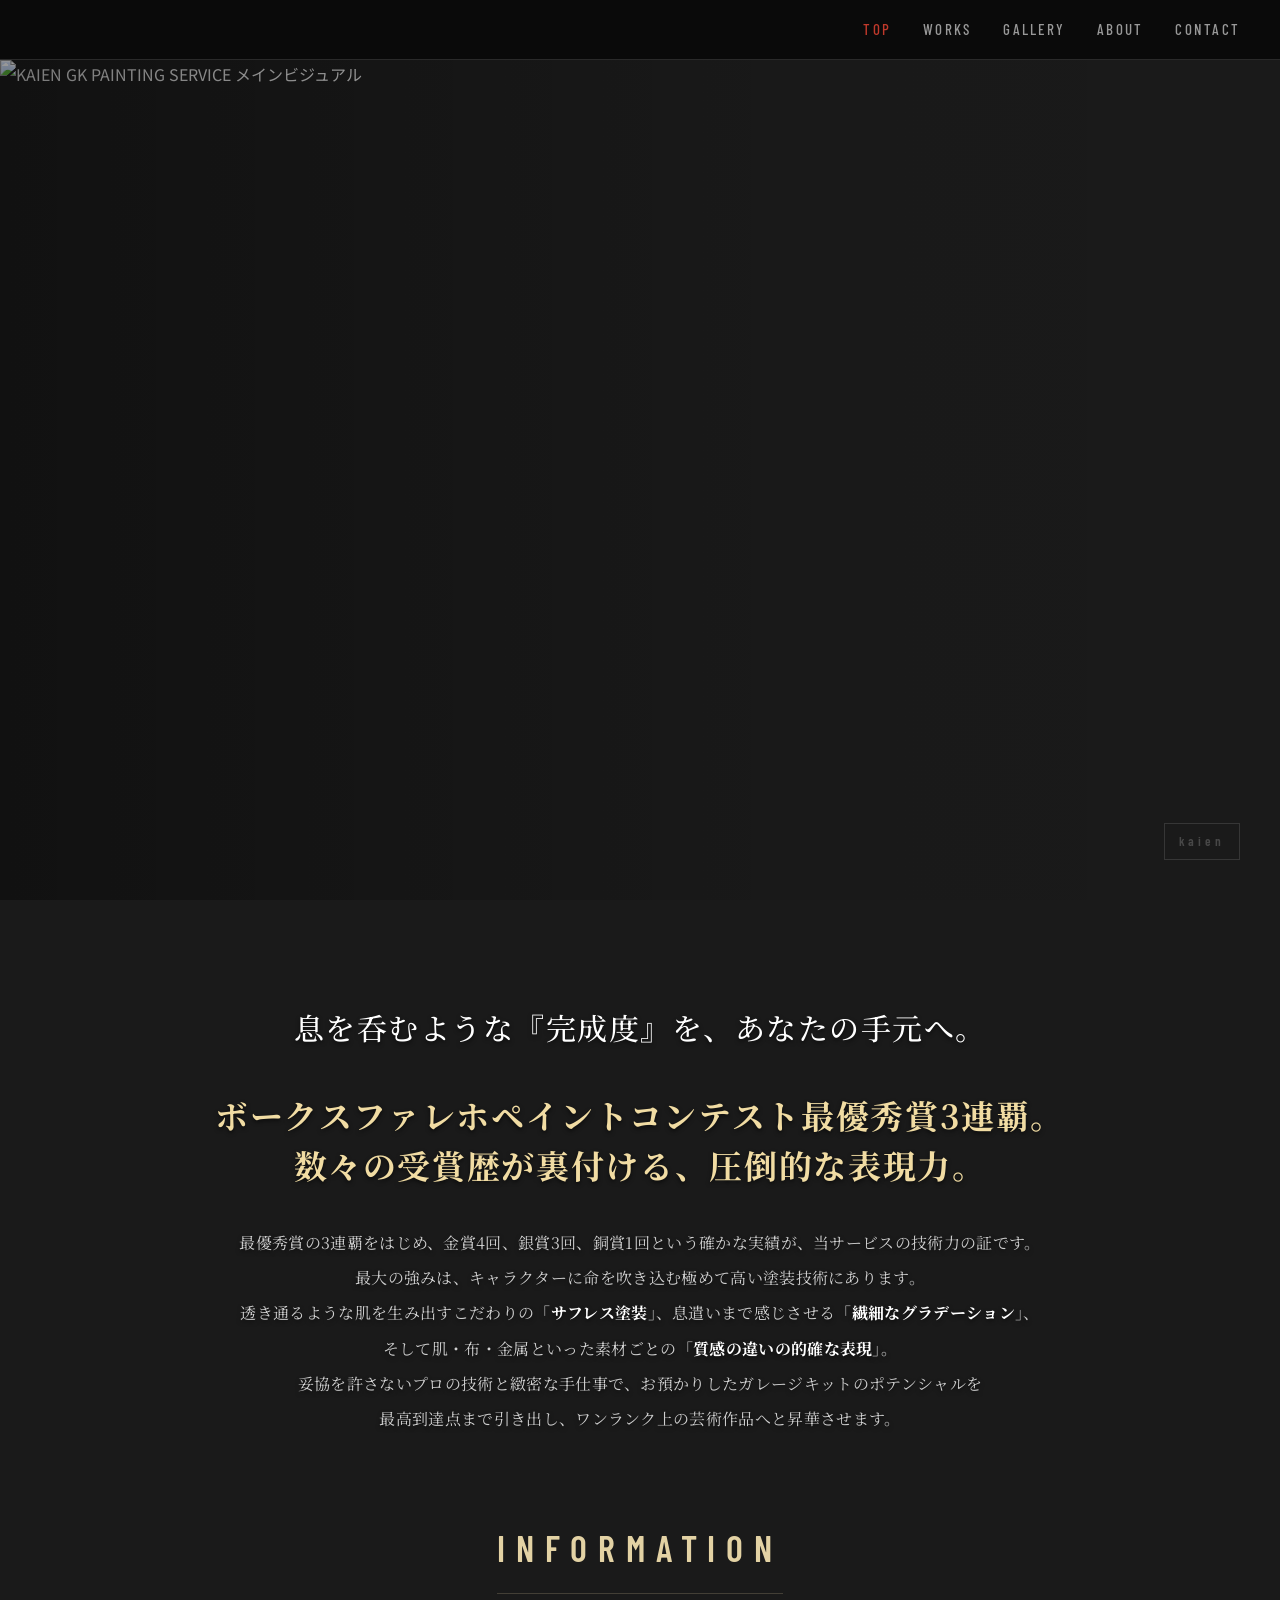
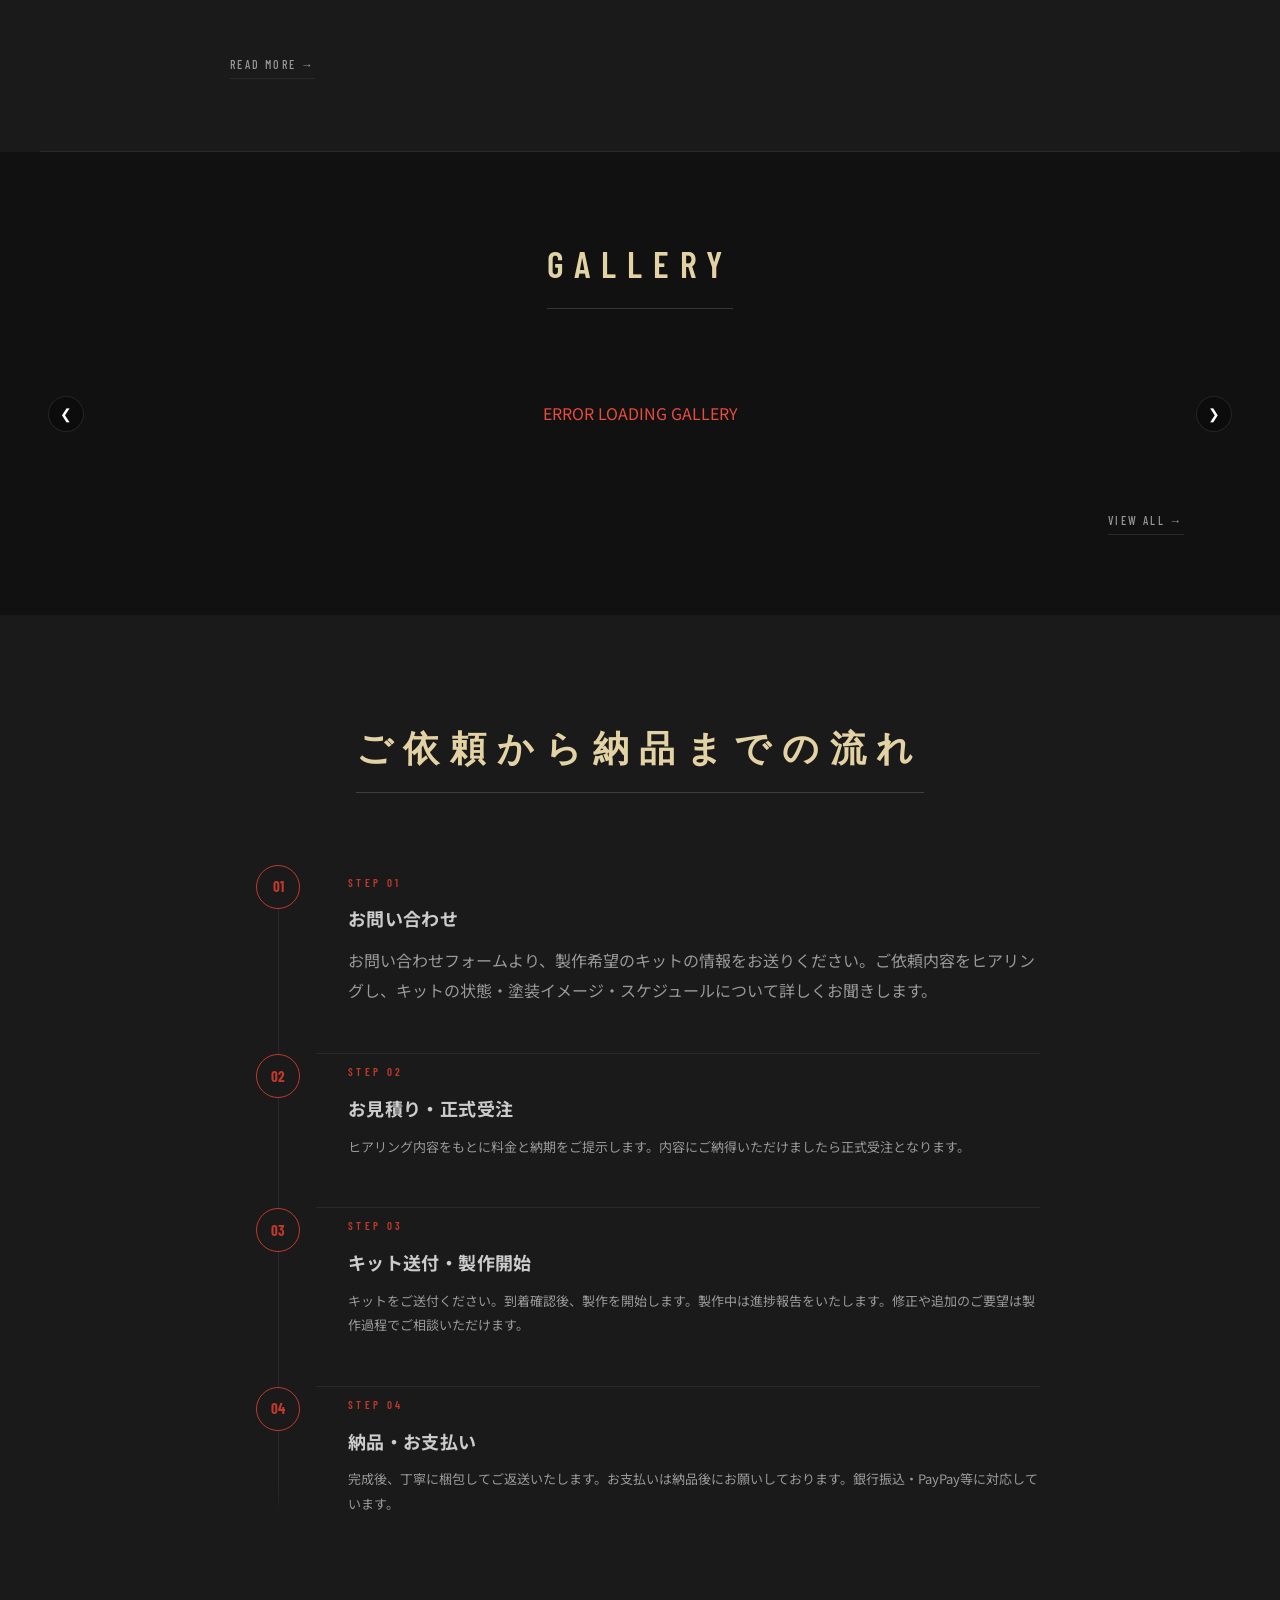
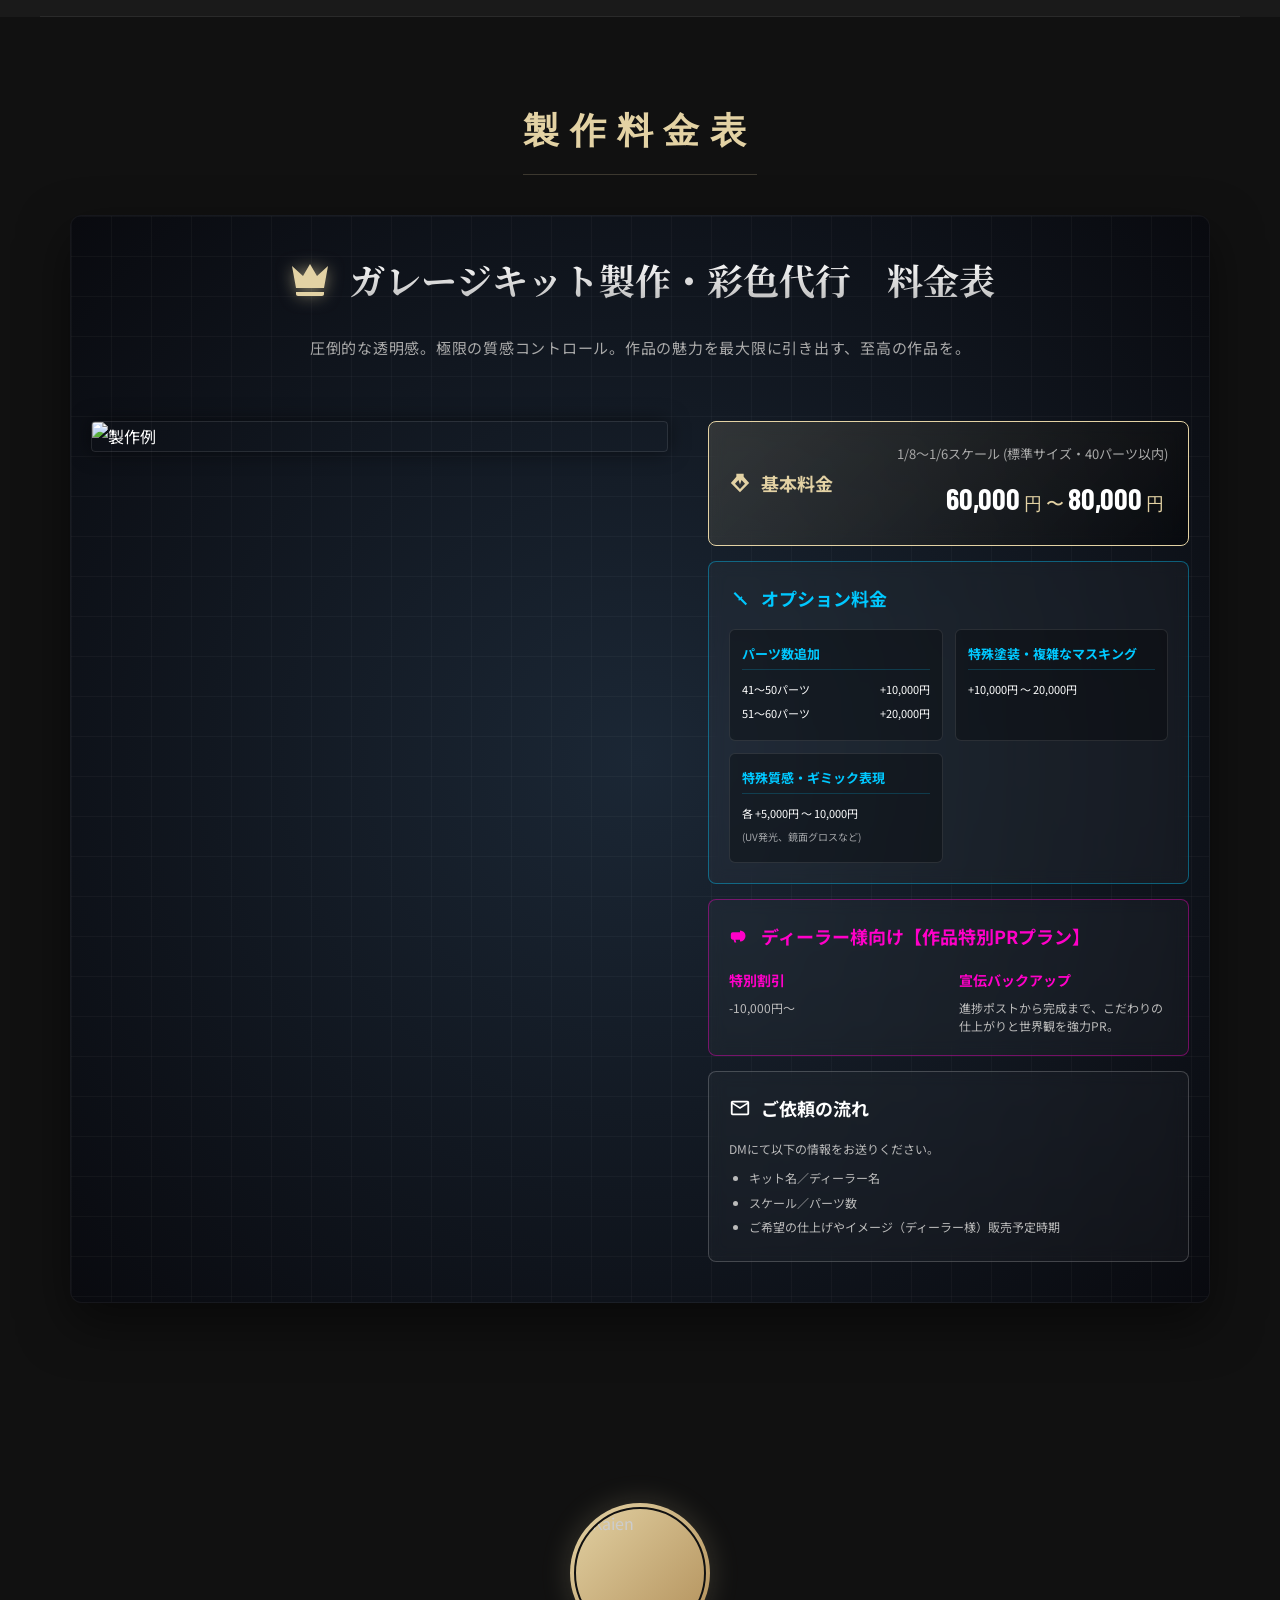
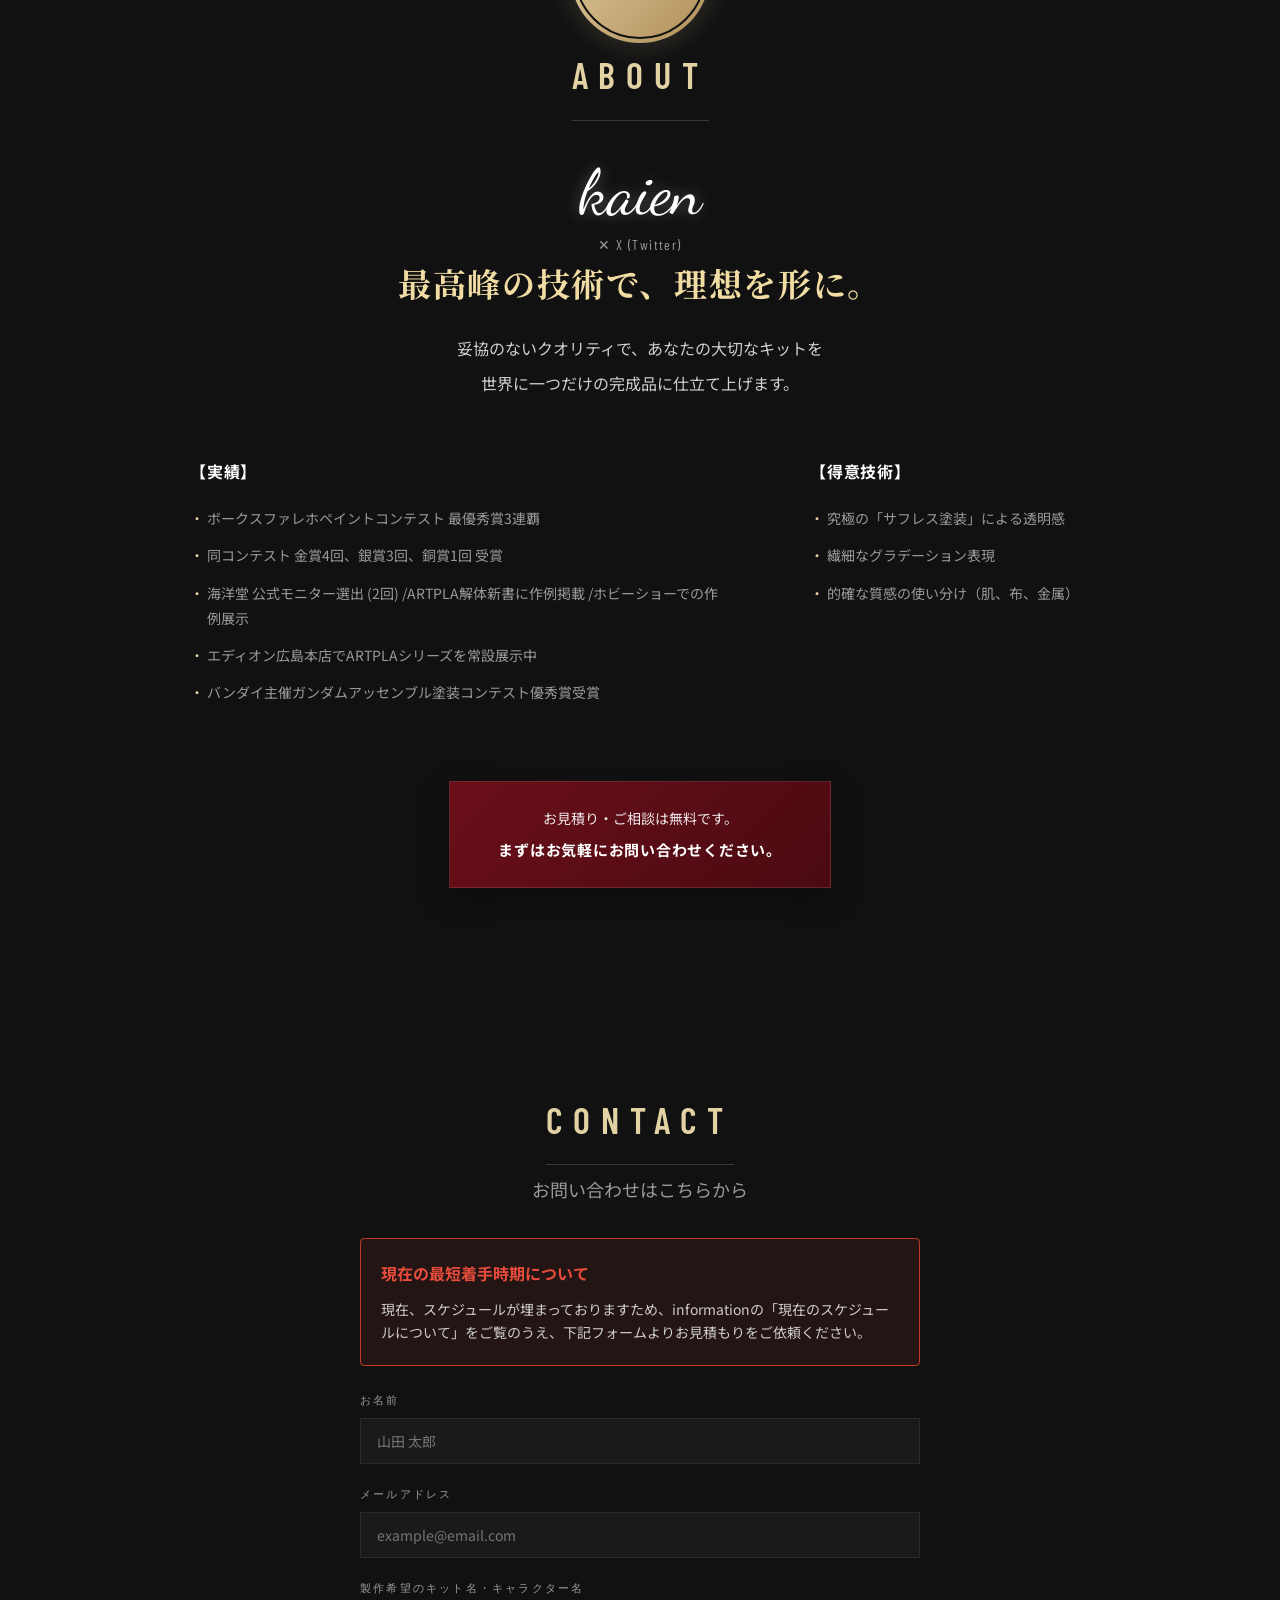
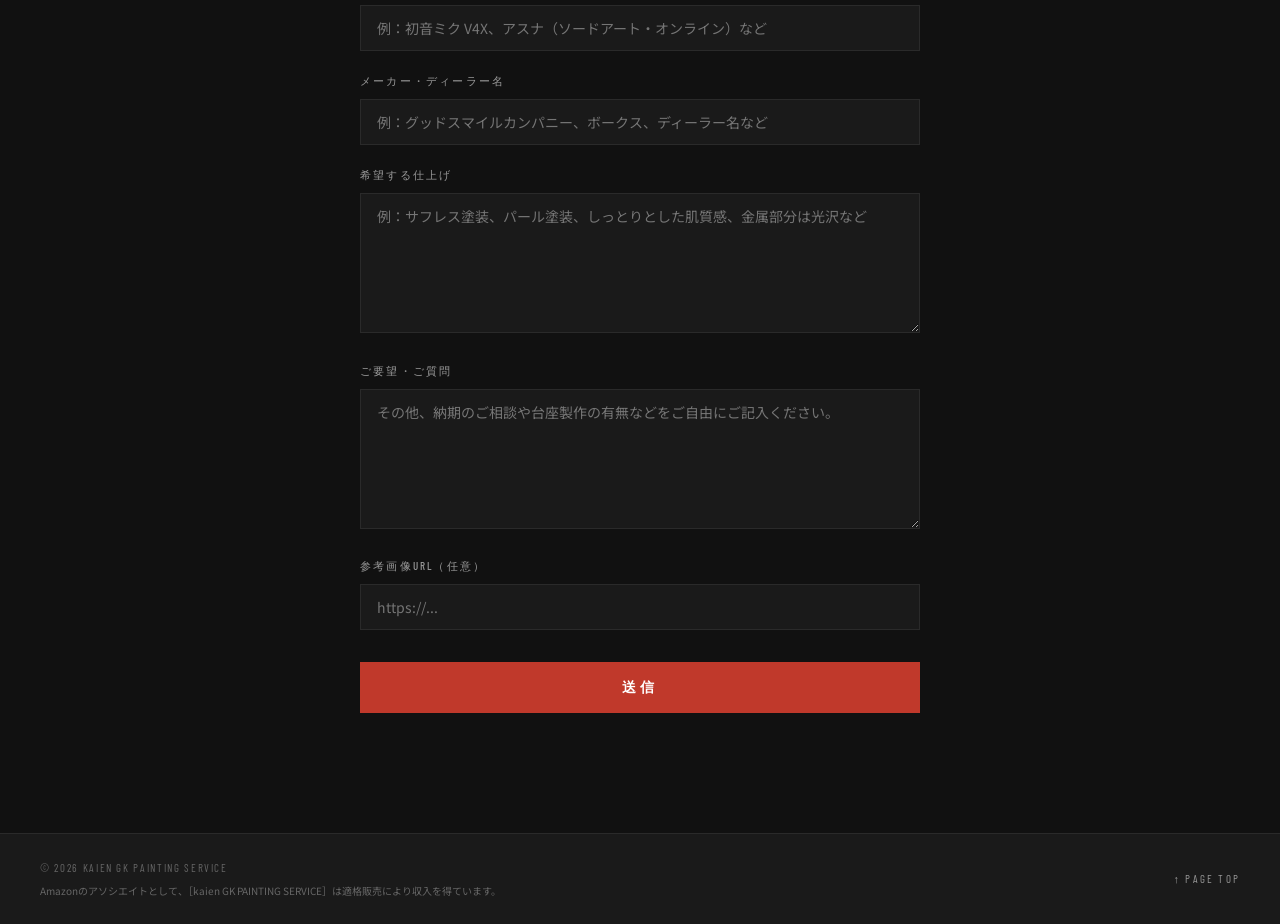
==== commit 5b91cd26: "fix: 問い合わせフォーム内のアナウンスメッセージを更新" ====
--- a/index.html
+++ b/index.html
@@ -376,9 +376,9 @@
       <p class="contact-lead" style="font-size: 18px; margin-bottom: 32px;">お問い合わせはこちらから</p>
       <form id="contactForm">
         <div class="contact-notice">
-          <div class="contact-notice-title">⚠️ 現在の最短着手時期：2026年11月〜</div>
+          <div class="contact-notice-title">現在の最短着手時期について</div>
           <p class="contact-notice-body">
-            現在、数ヶ月先までスケジュールが埋まっておりますため、今からのお申し込みは「11月以降の着手」となります。ご了承の上、下記フォームよりお見積もりをご依頼ください。
+            現在、スケジュールが埋まっておりますため、informationの「現在のスケジュールについて」をご覧のうえ、下記フォームよりお見積もりをご依頼ください。
           </p>
         </div>
         <div class="form-group">
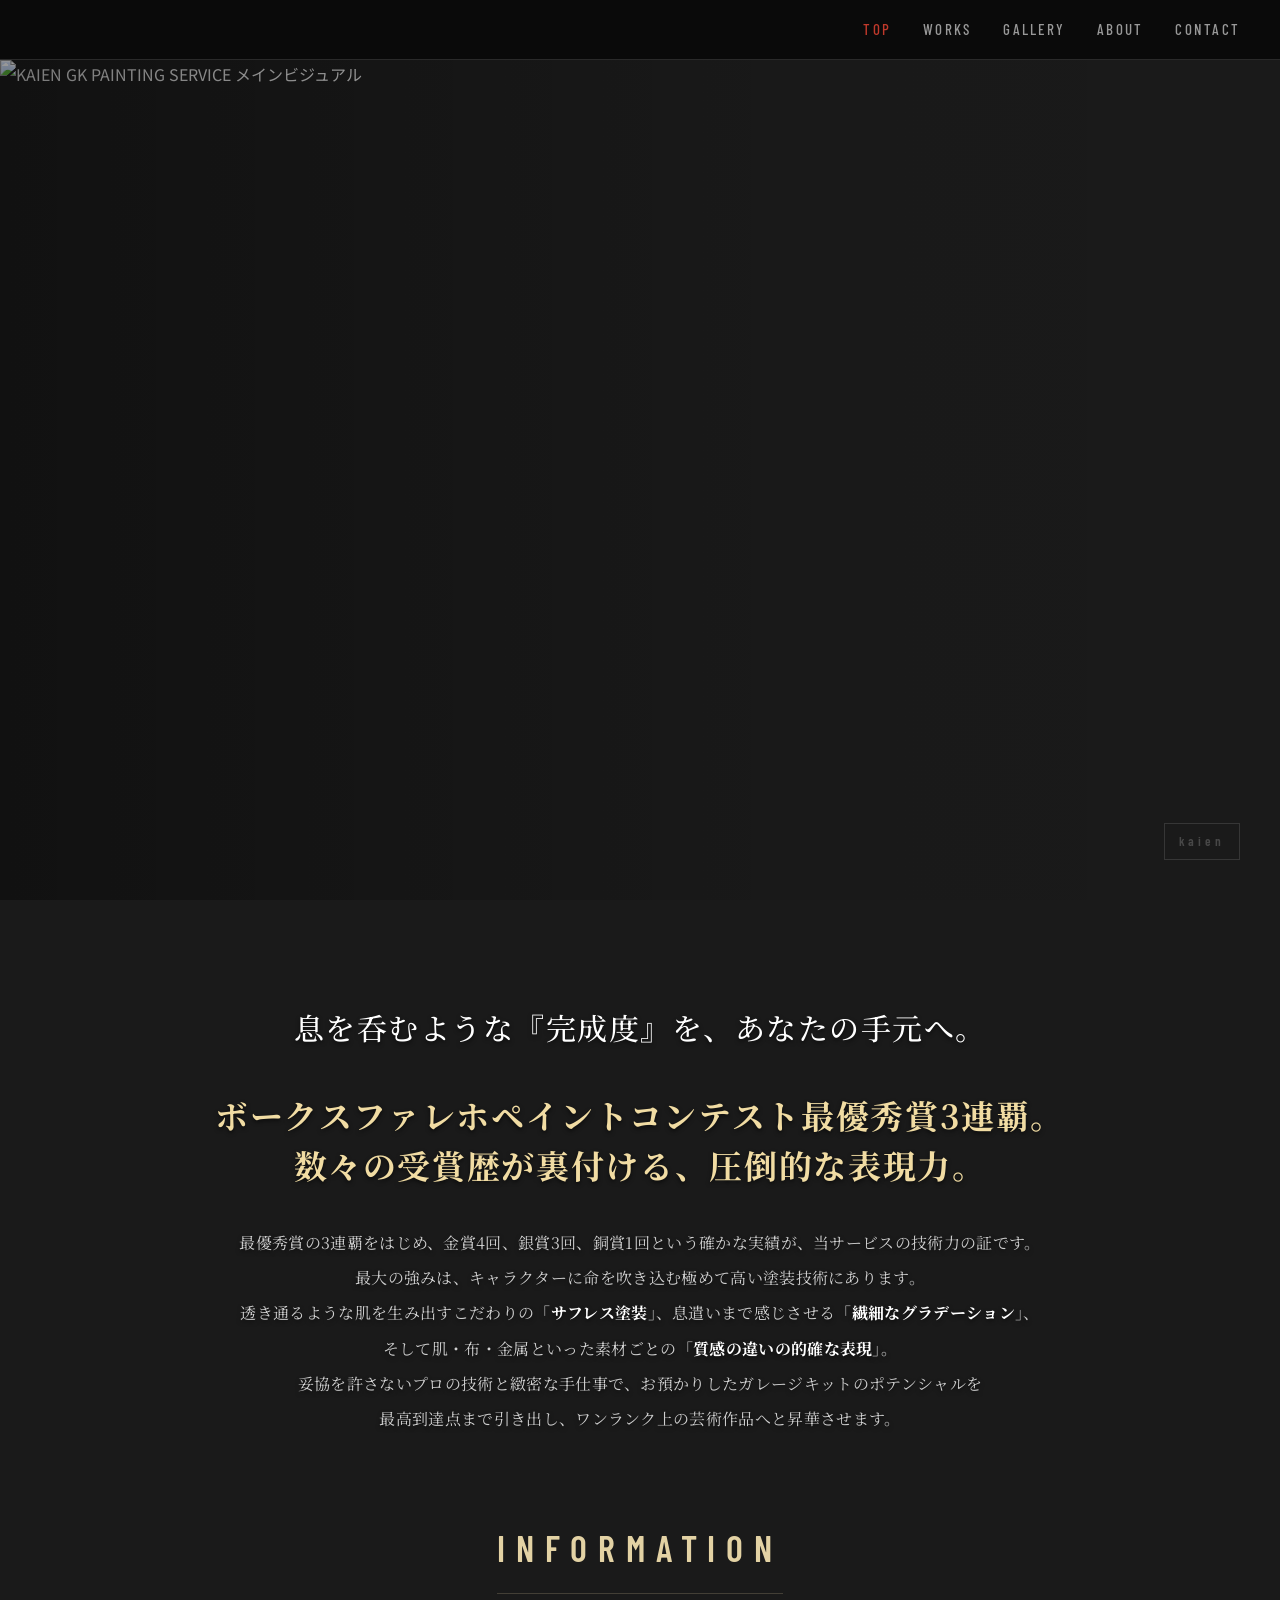
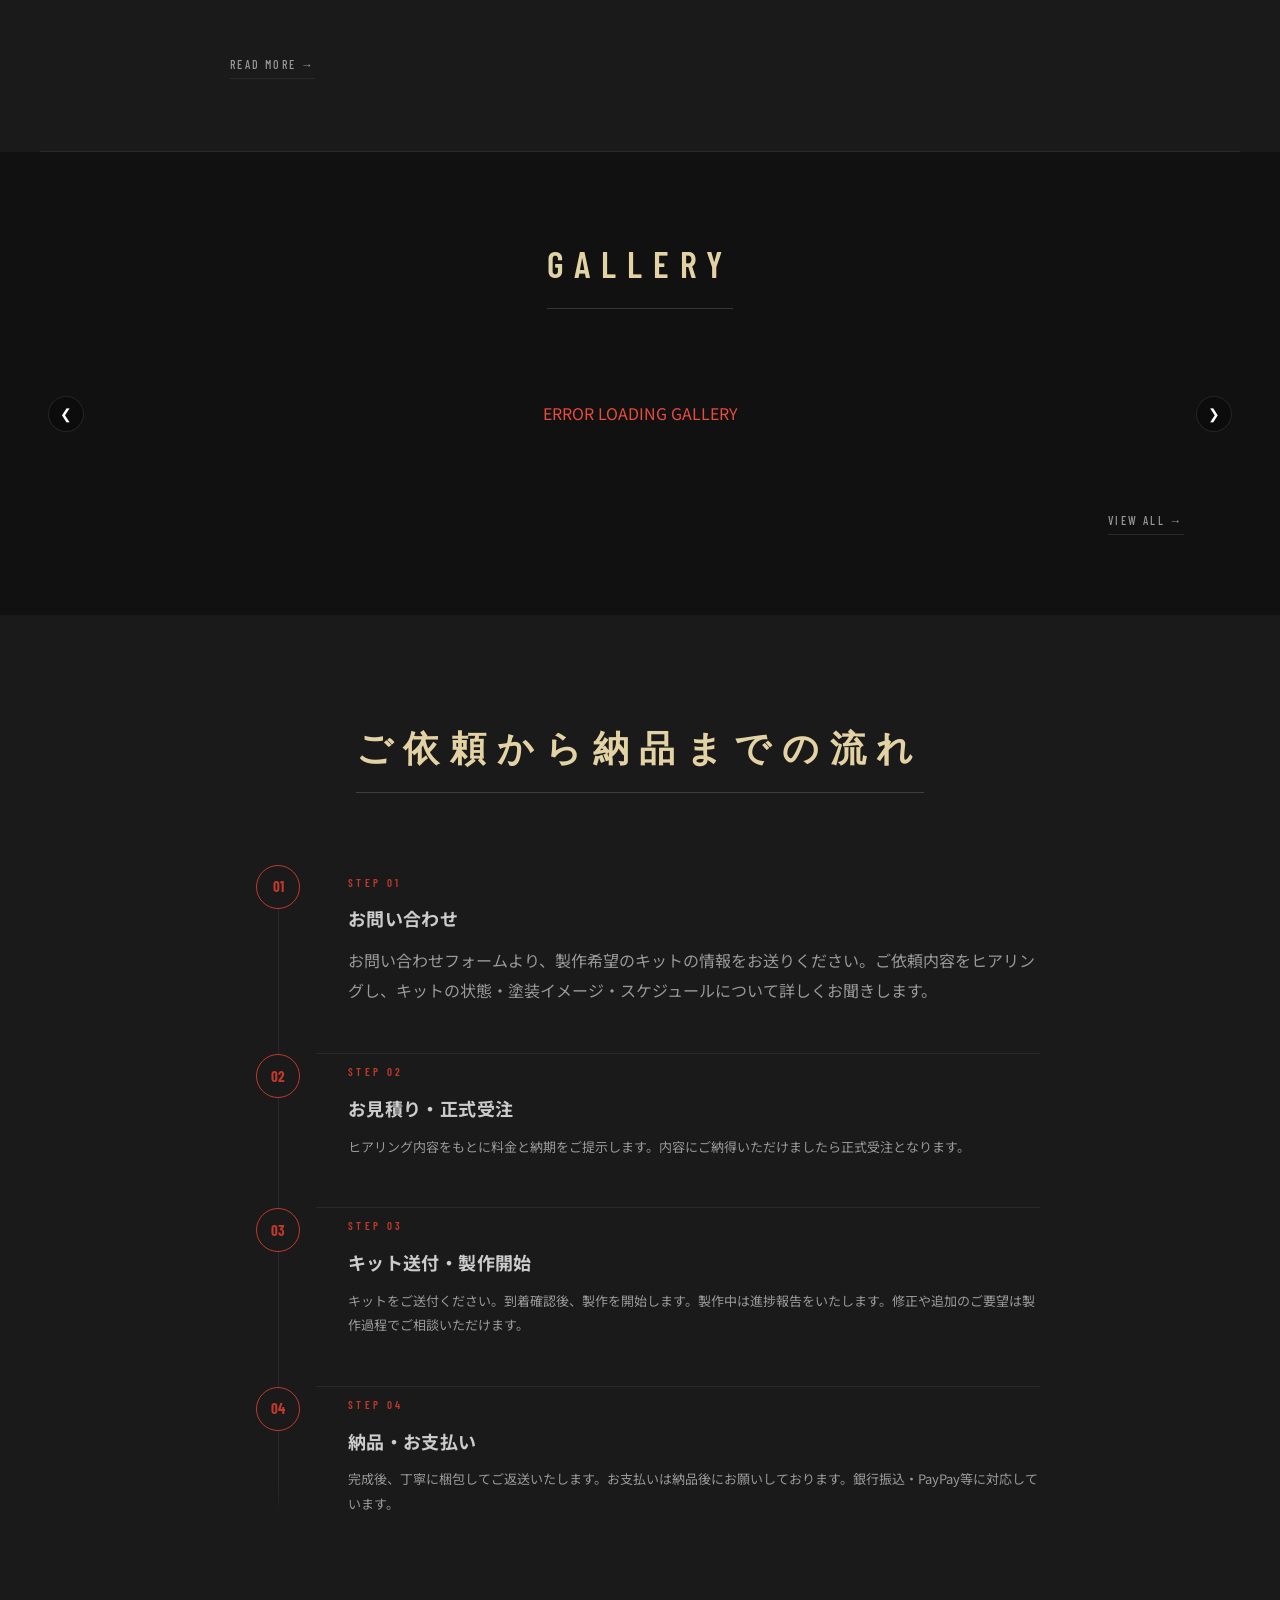
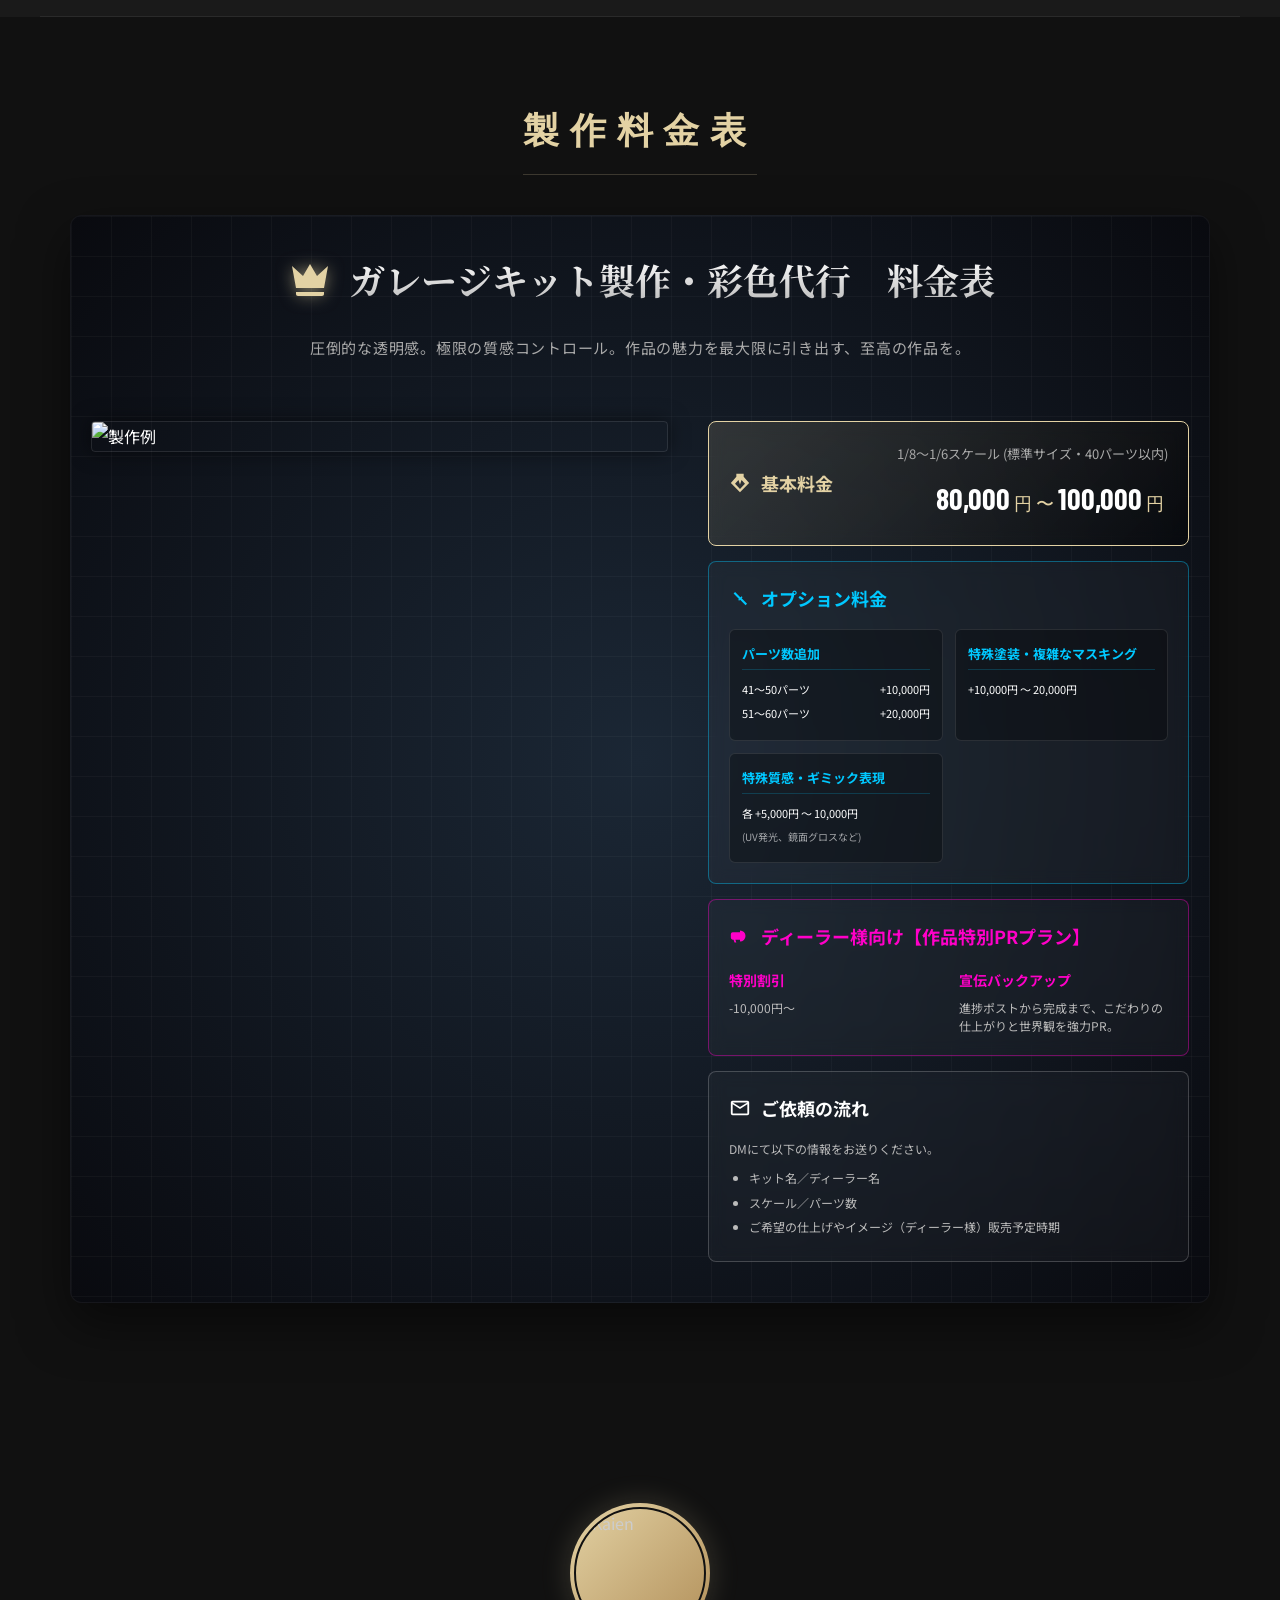
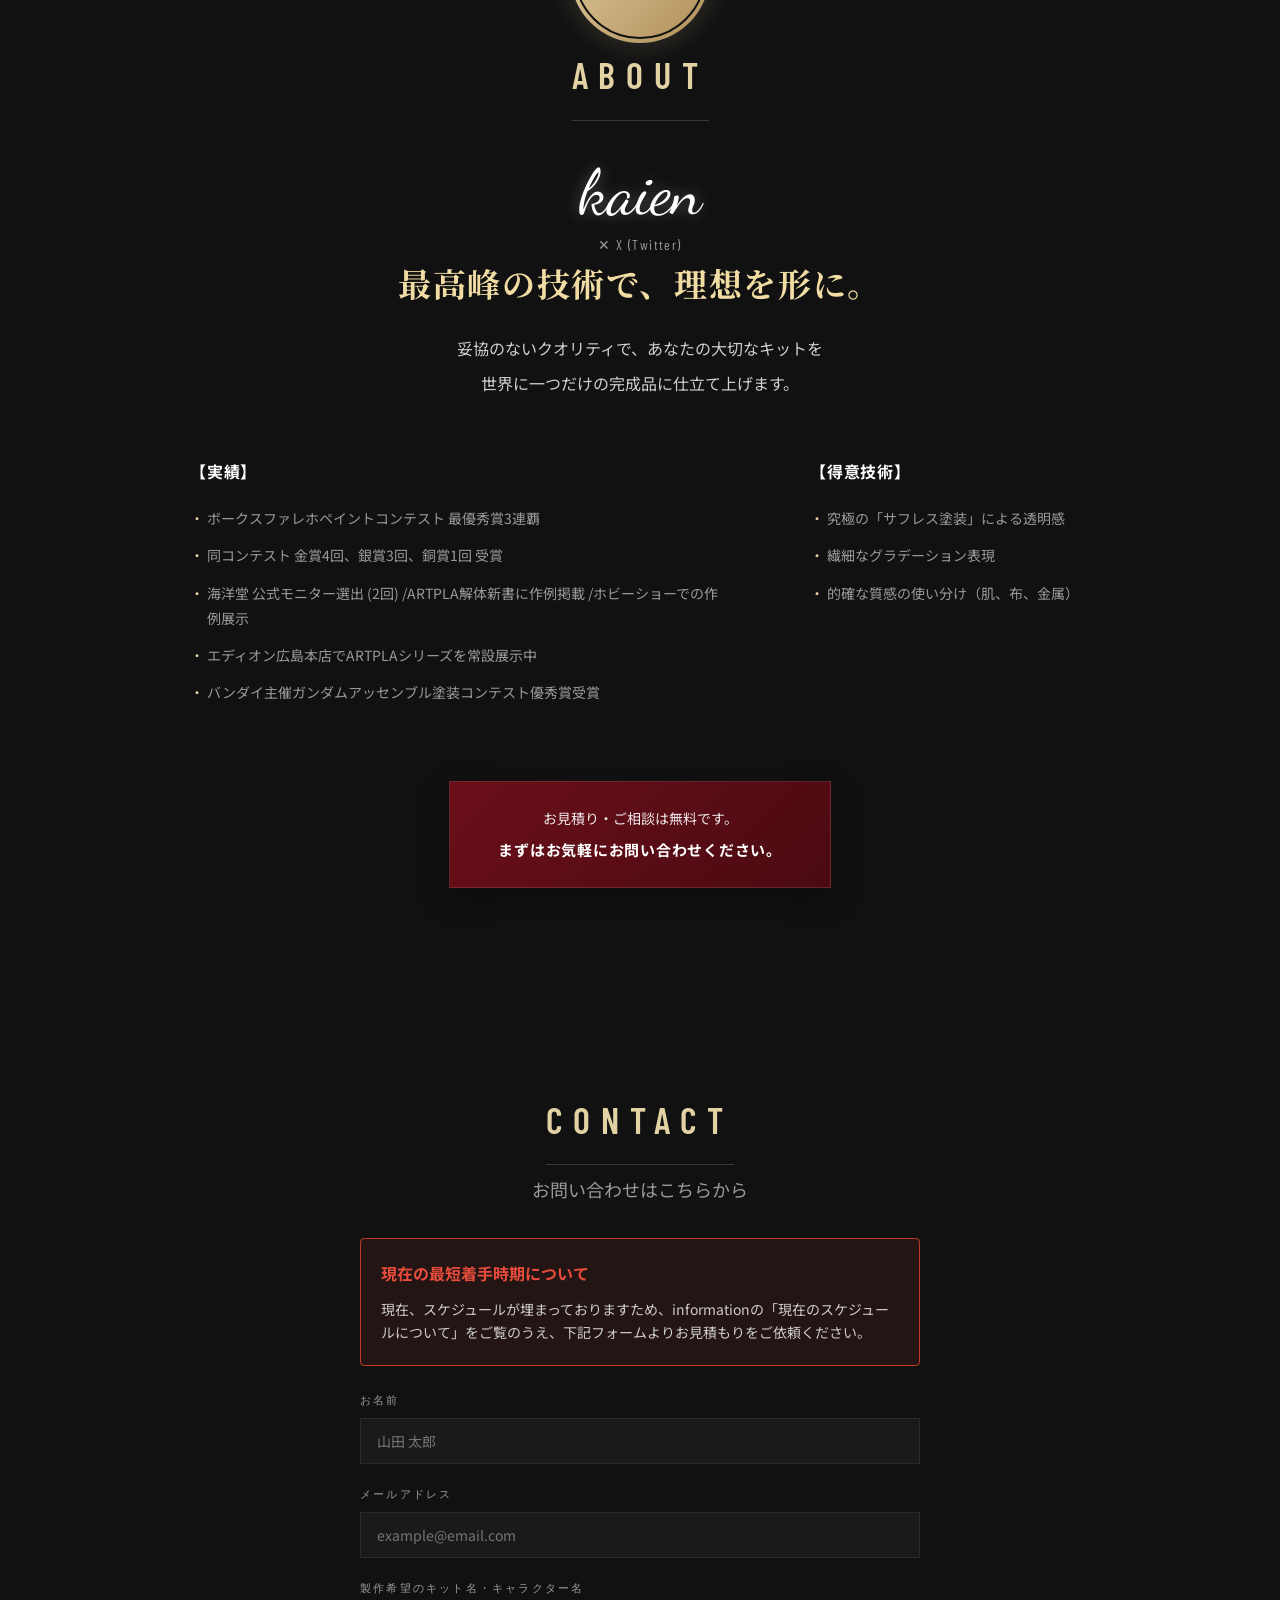
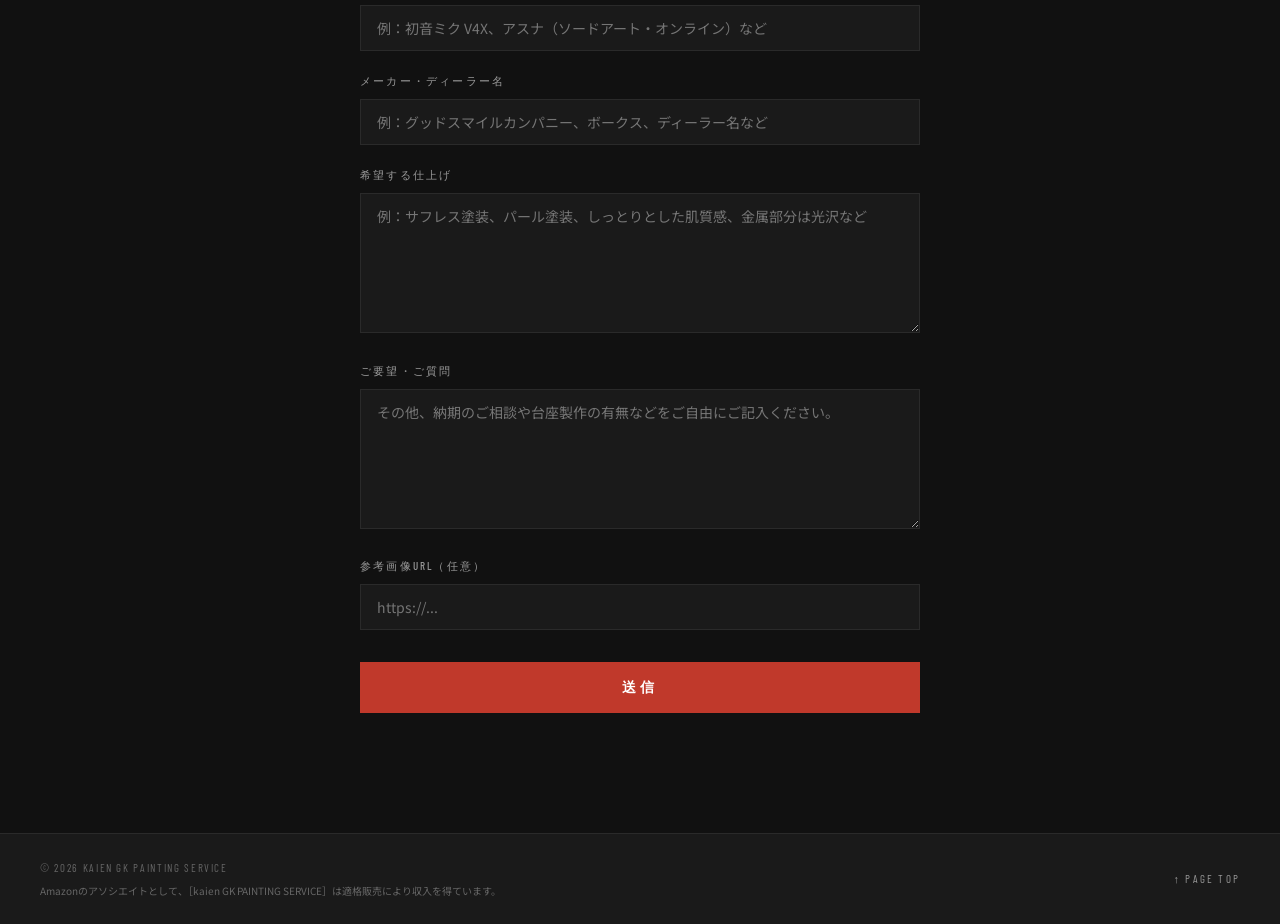
==== commit 850b4861: "fix: 料金表の基本料金を80,000円〜100,000円に訂正" ====
--- a/index.html
+++ b/index.html
@@ -238,7 +238,7 @@
               </div>
               <div class="basic-fee-content">
                 <div class="basic-fee-subject">1/8〜1/6スケール (標準サイズ・40パーツ以内)</div>
-                <div class="basic-fee-amount">60,000<span>円 〜</span>80,000<span>円</span></div>
+                <div class="basic-fee-amount">80,000<span>円 〜</span>100,000<span>円</span></div>
               </div>
             </div>
 
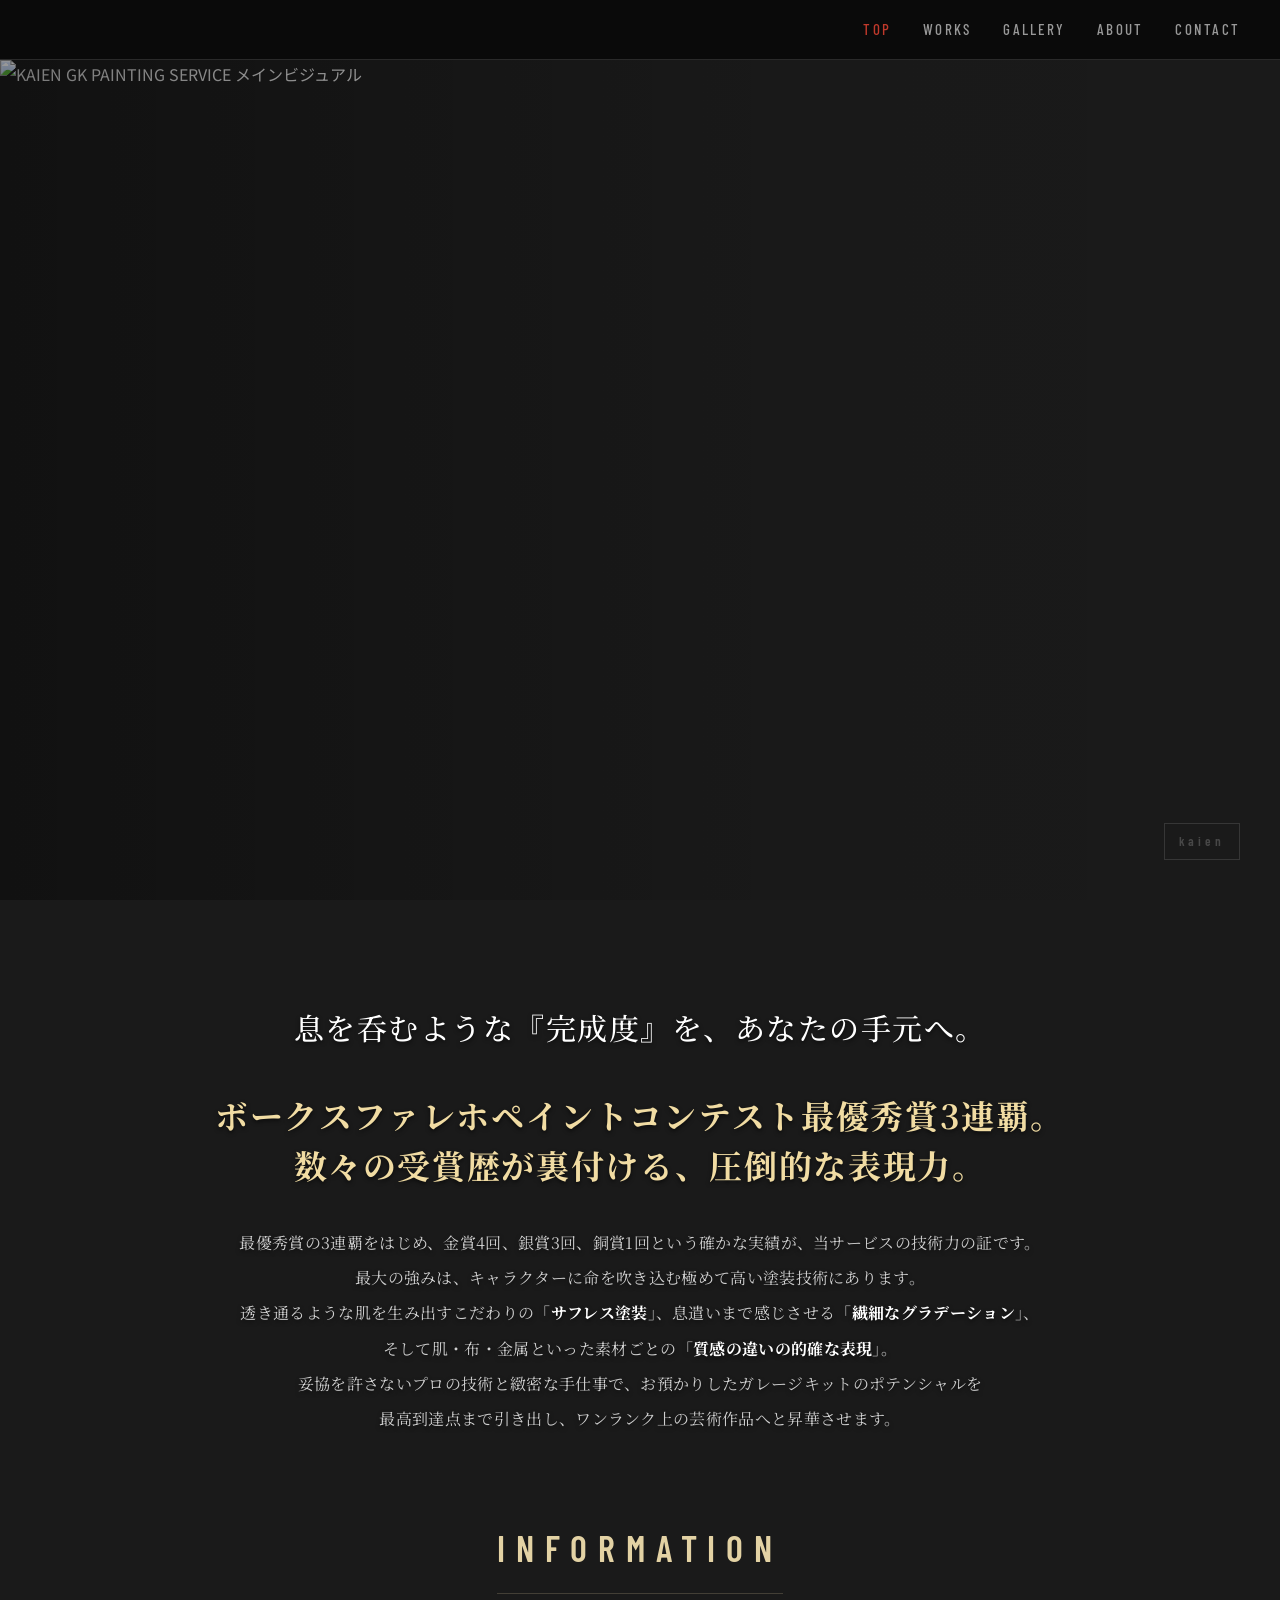
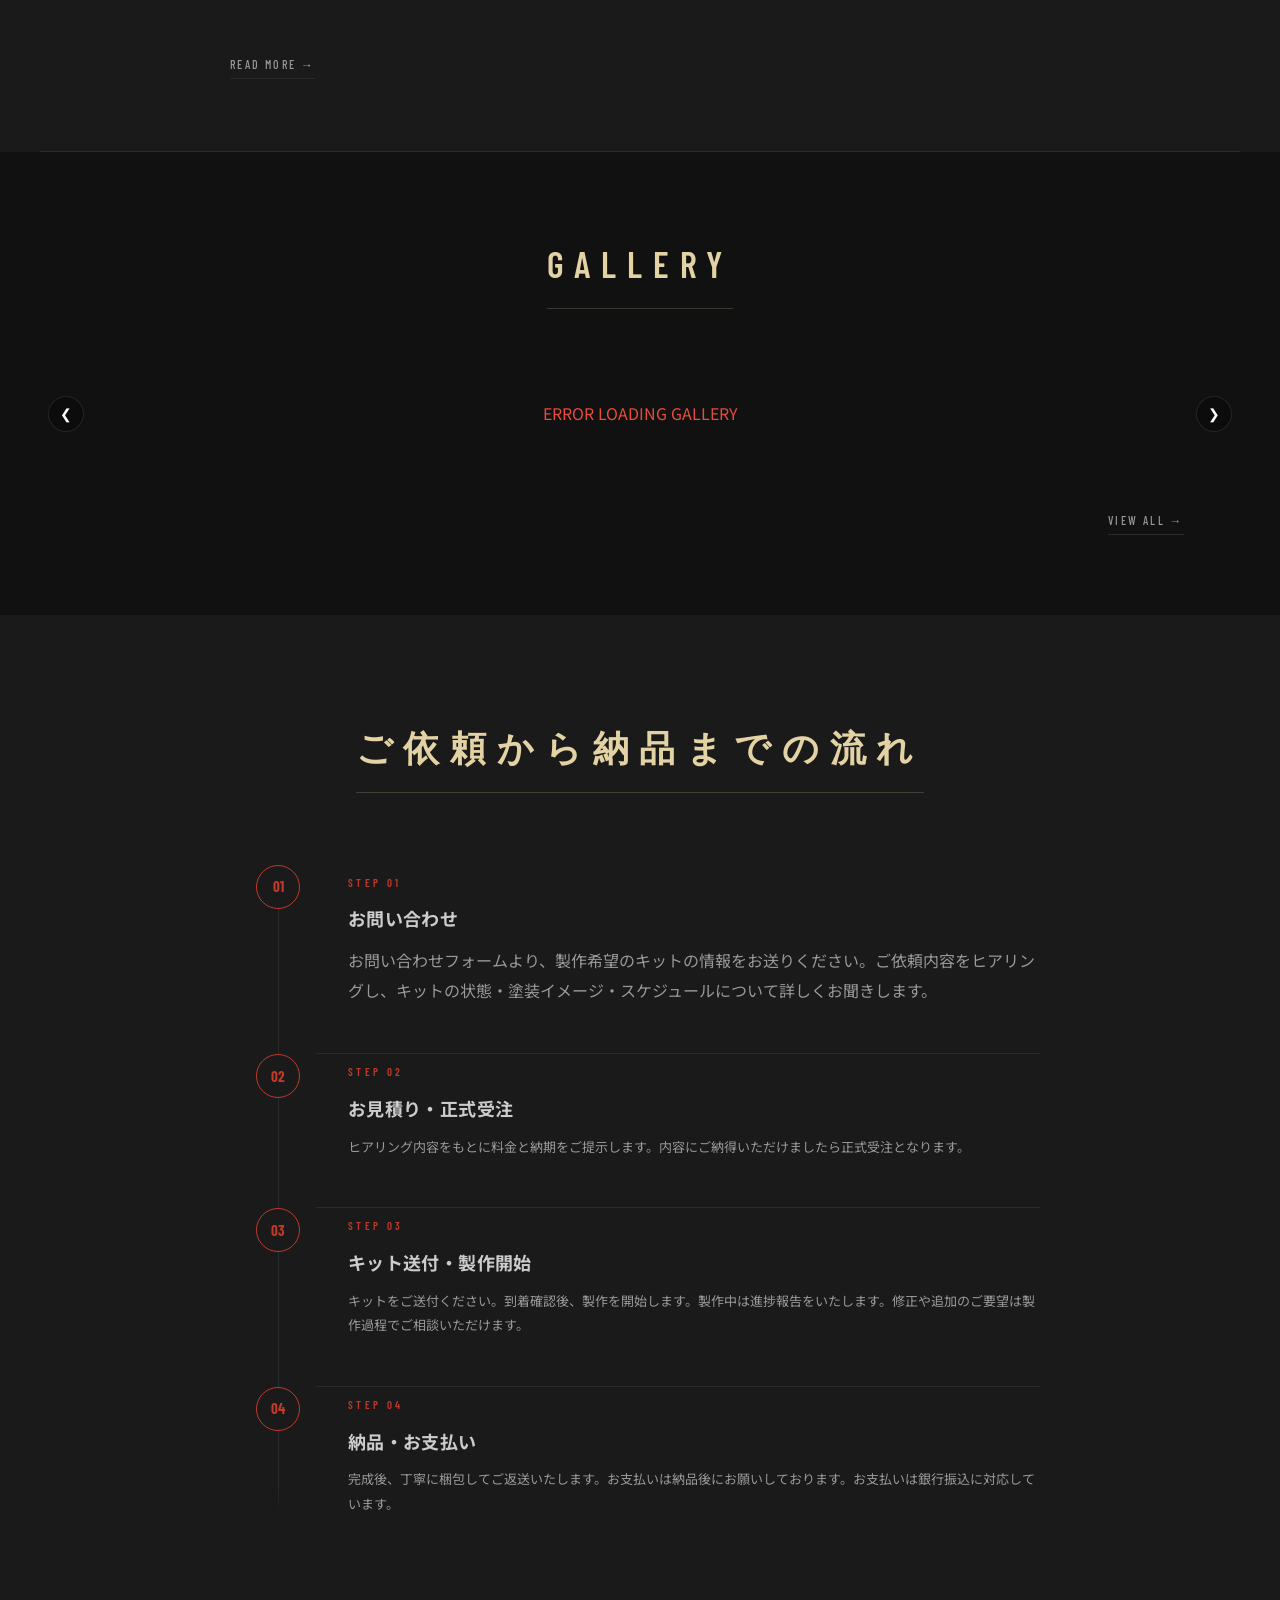
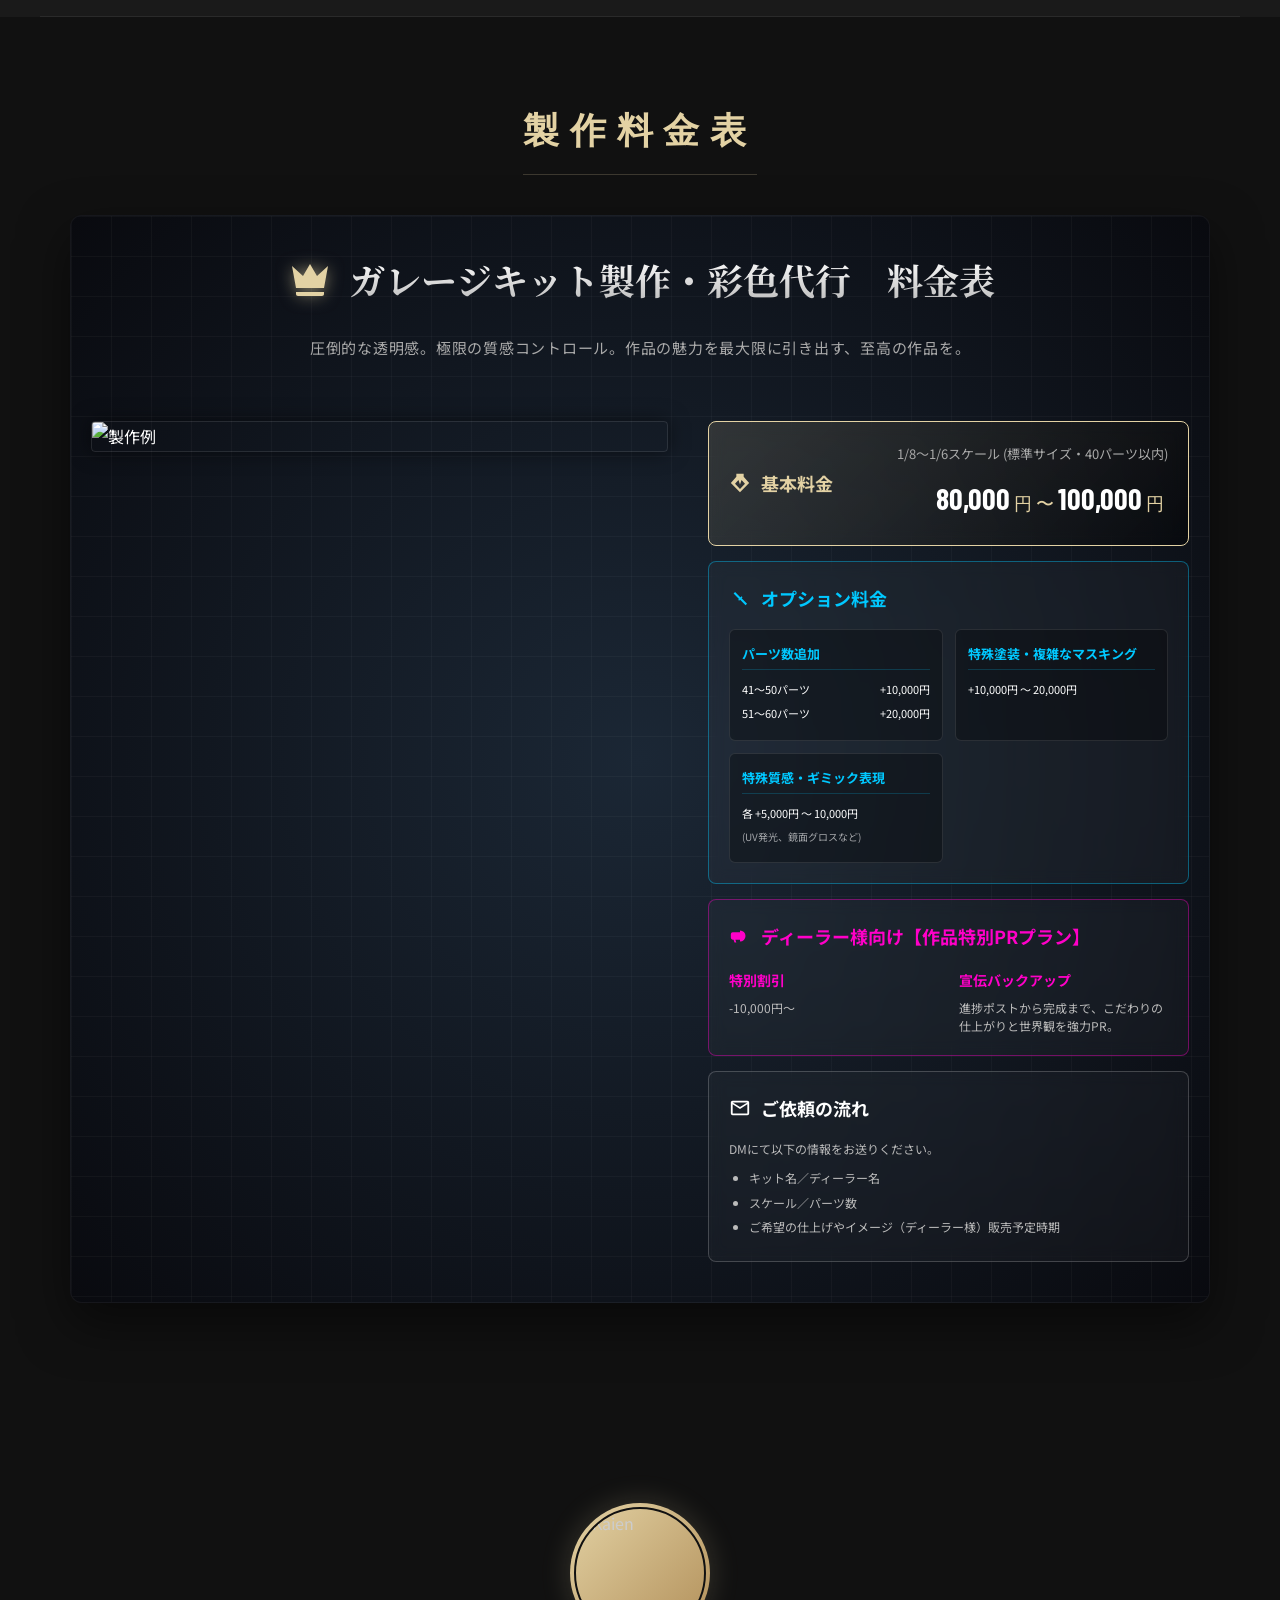
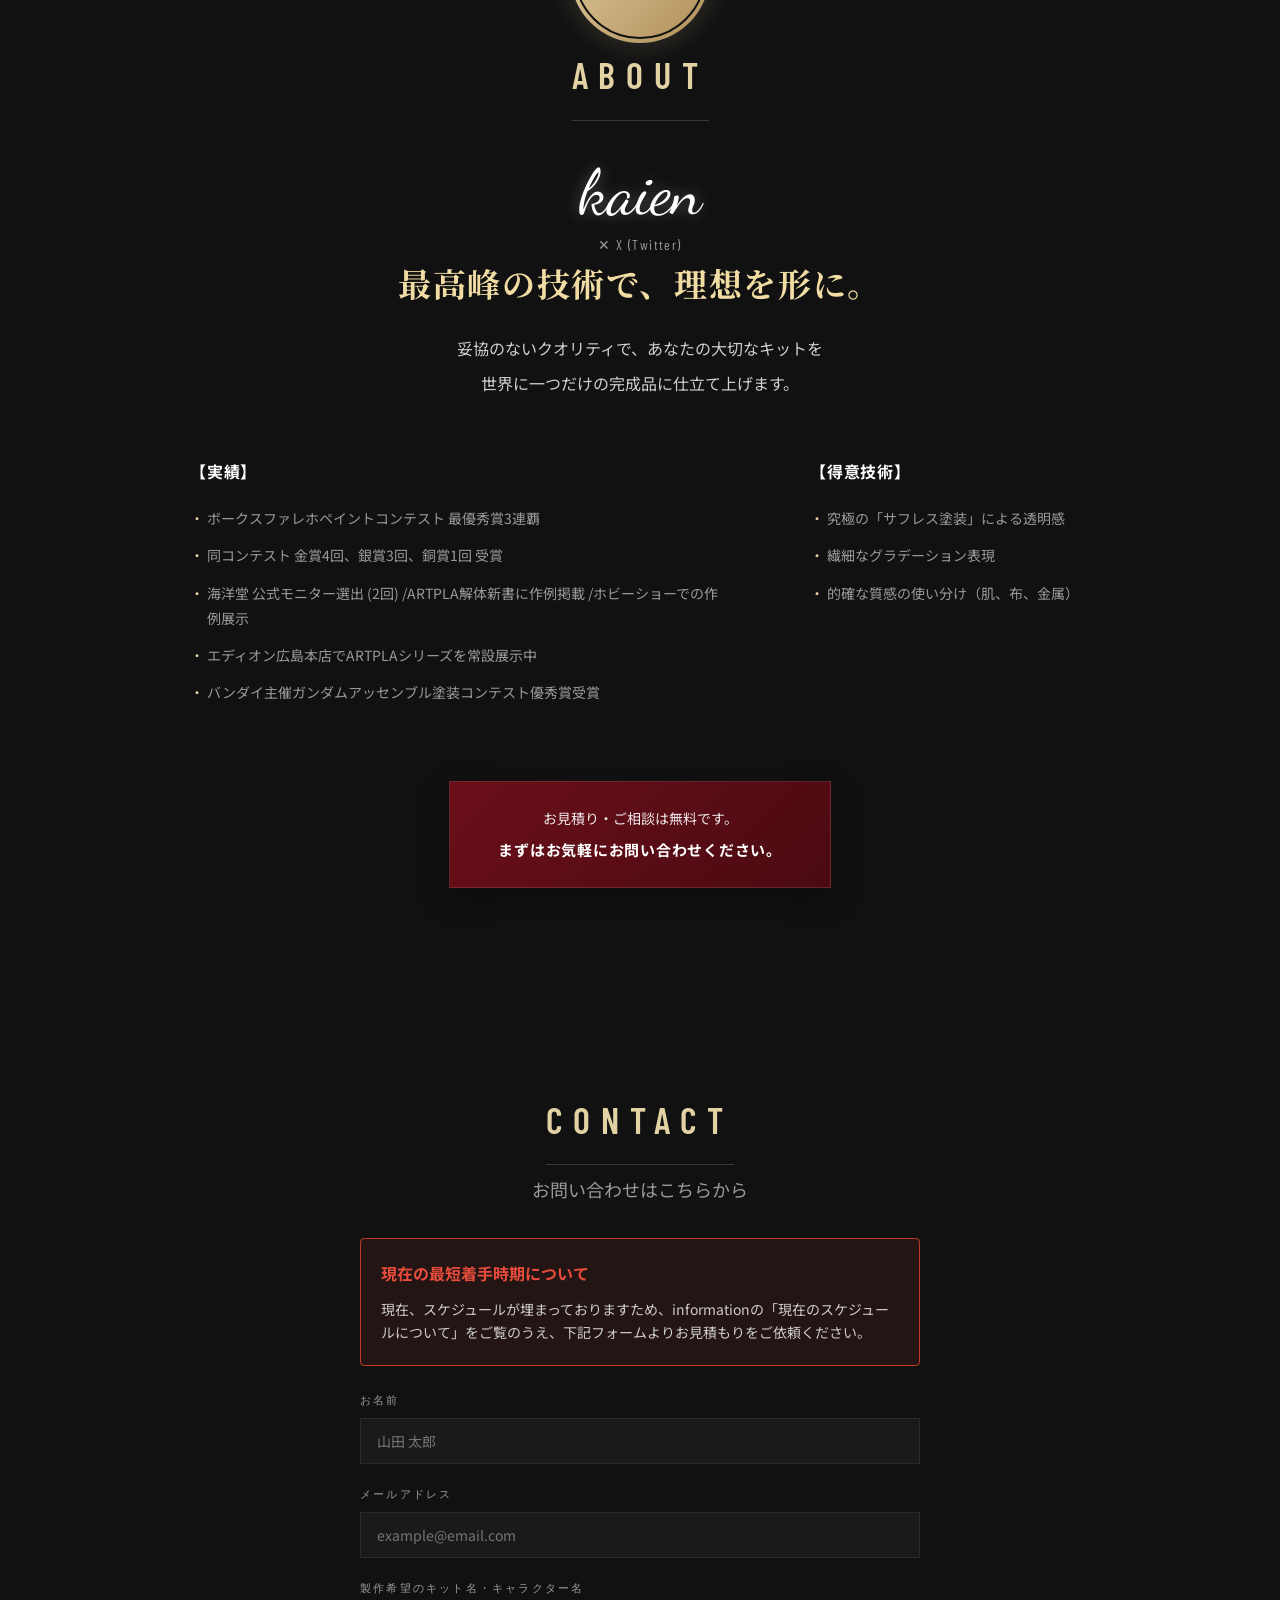
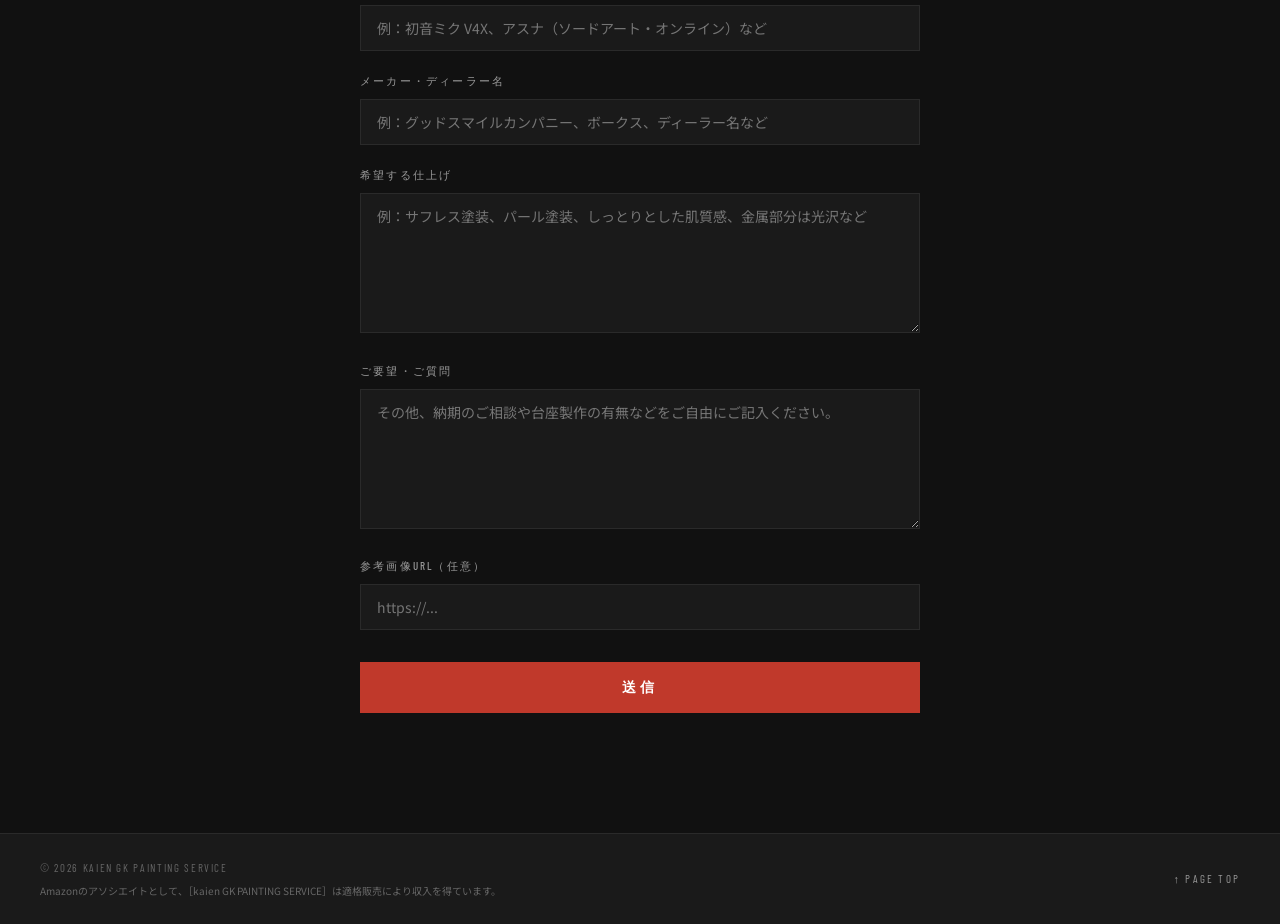
==== commit 6c3f02a2: "支払いを銀行振り込みのみ" ====
--- a/index.html
+++ b/index.html
@@ -185,7 +185,7 @@
           <div class="flow-body">
             <span class="flow-step-tag">STEP 04</span>
             <div class="flow-title">納品・お支払い</div>
-            <p class="flow-desc">完成後、丁寧に梱包してご返送いたします。お支払いは納品後にお願いしております。銀行振込・PayPay等に対応しています。</p>
+            <p class="flow-desc">完成後、丁寧に梱包してご返送いたします。お支払いは納品後にお願いしております。お支払いは銀行振込に対応しています。</p>
           </div>
         </div>
 
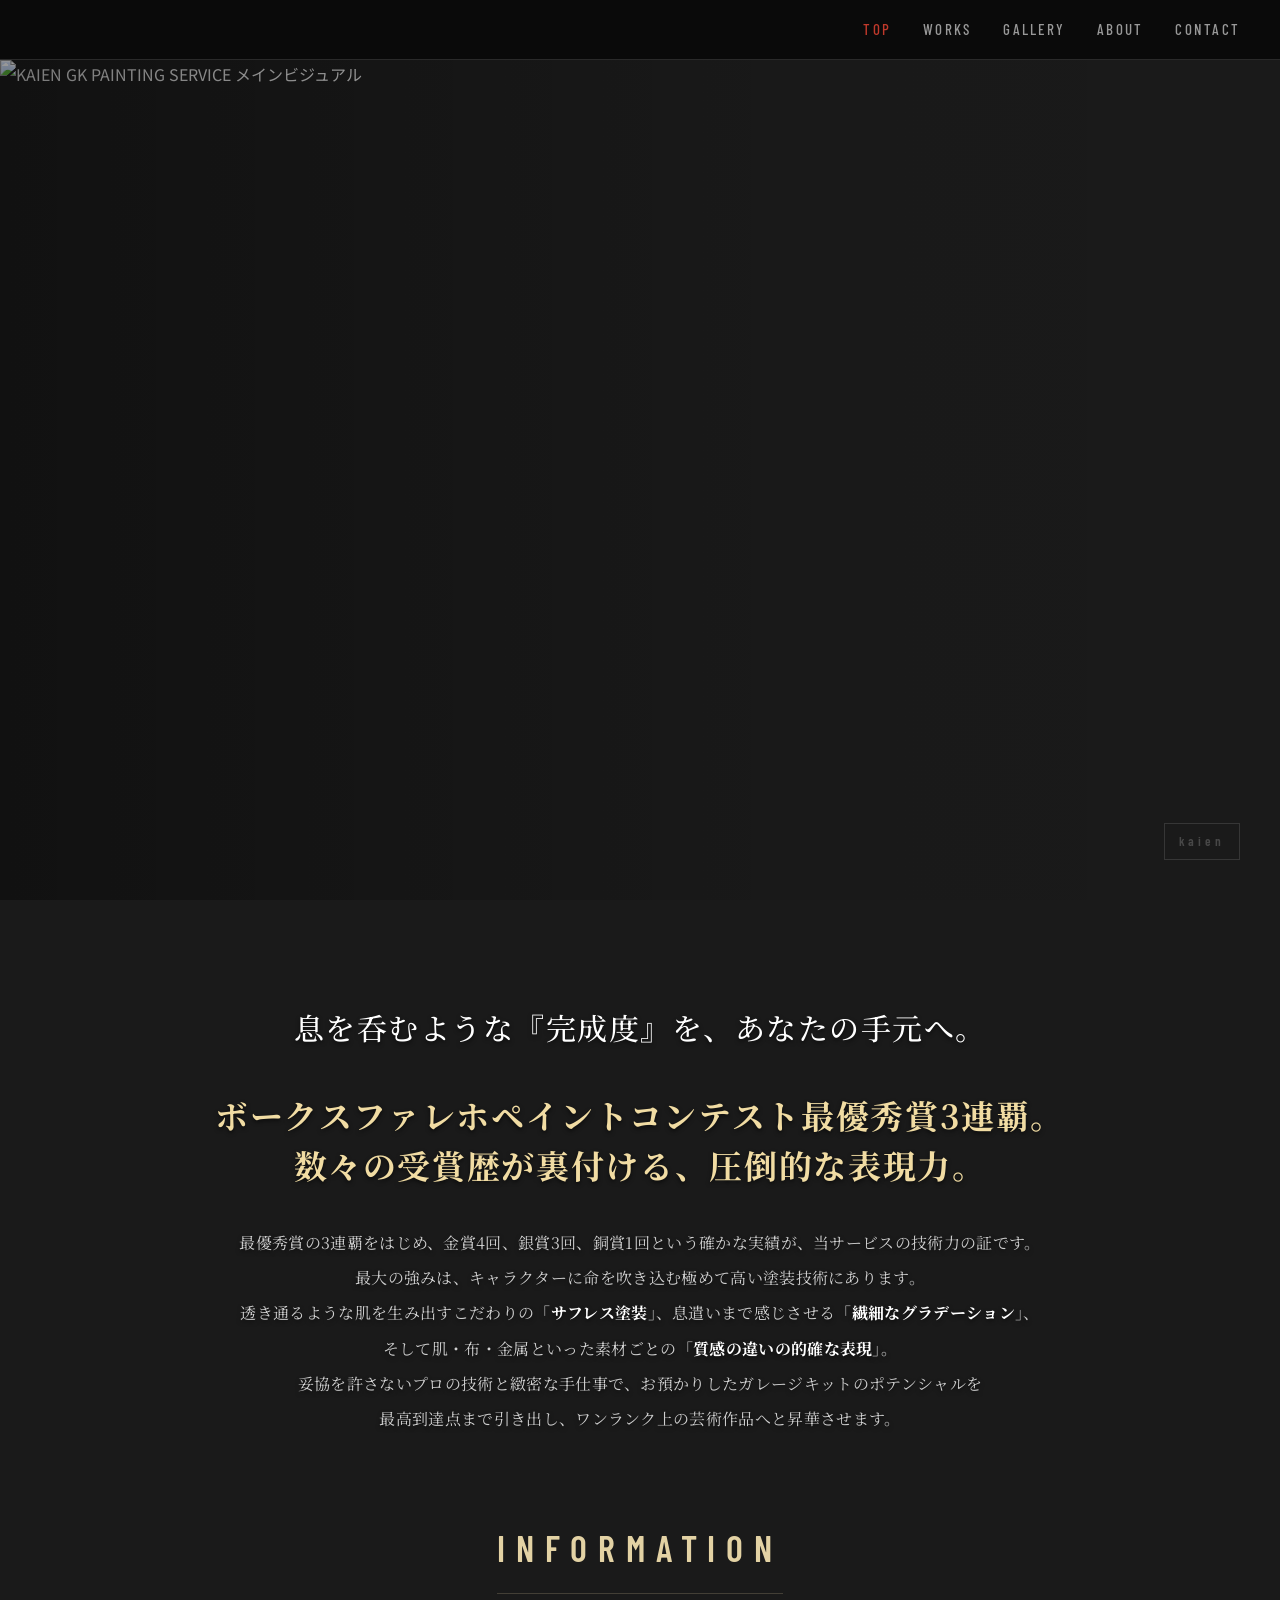
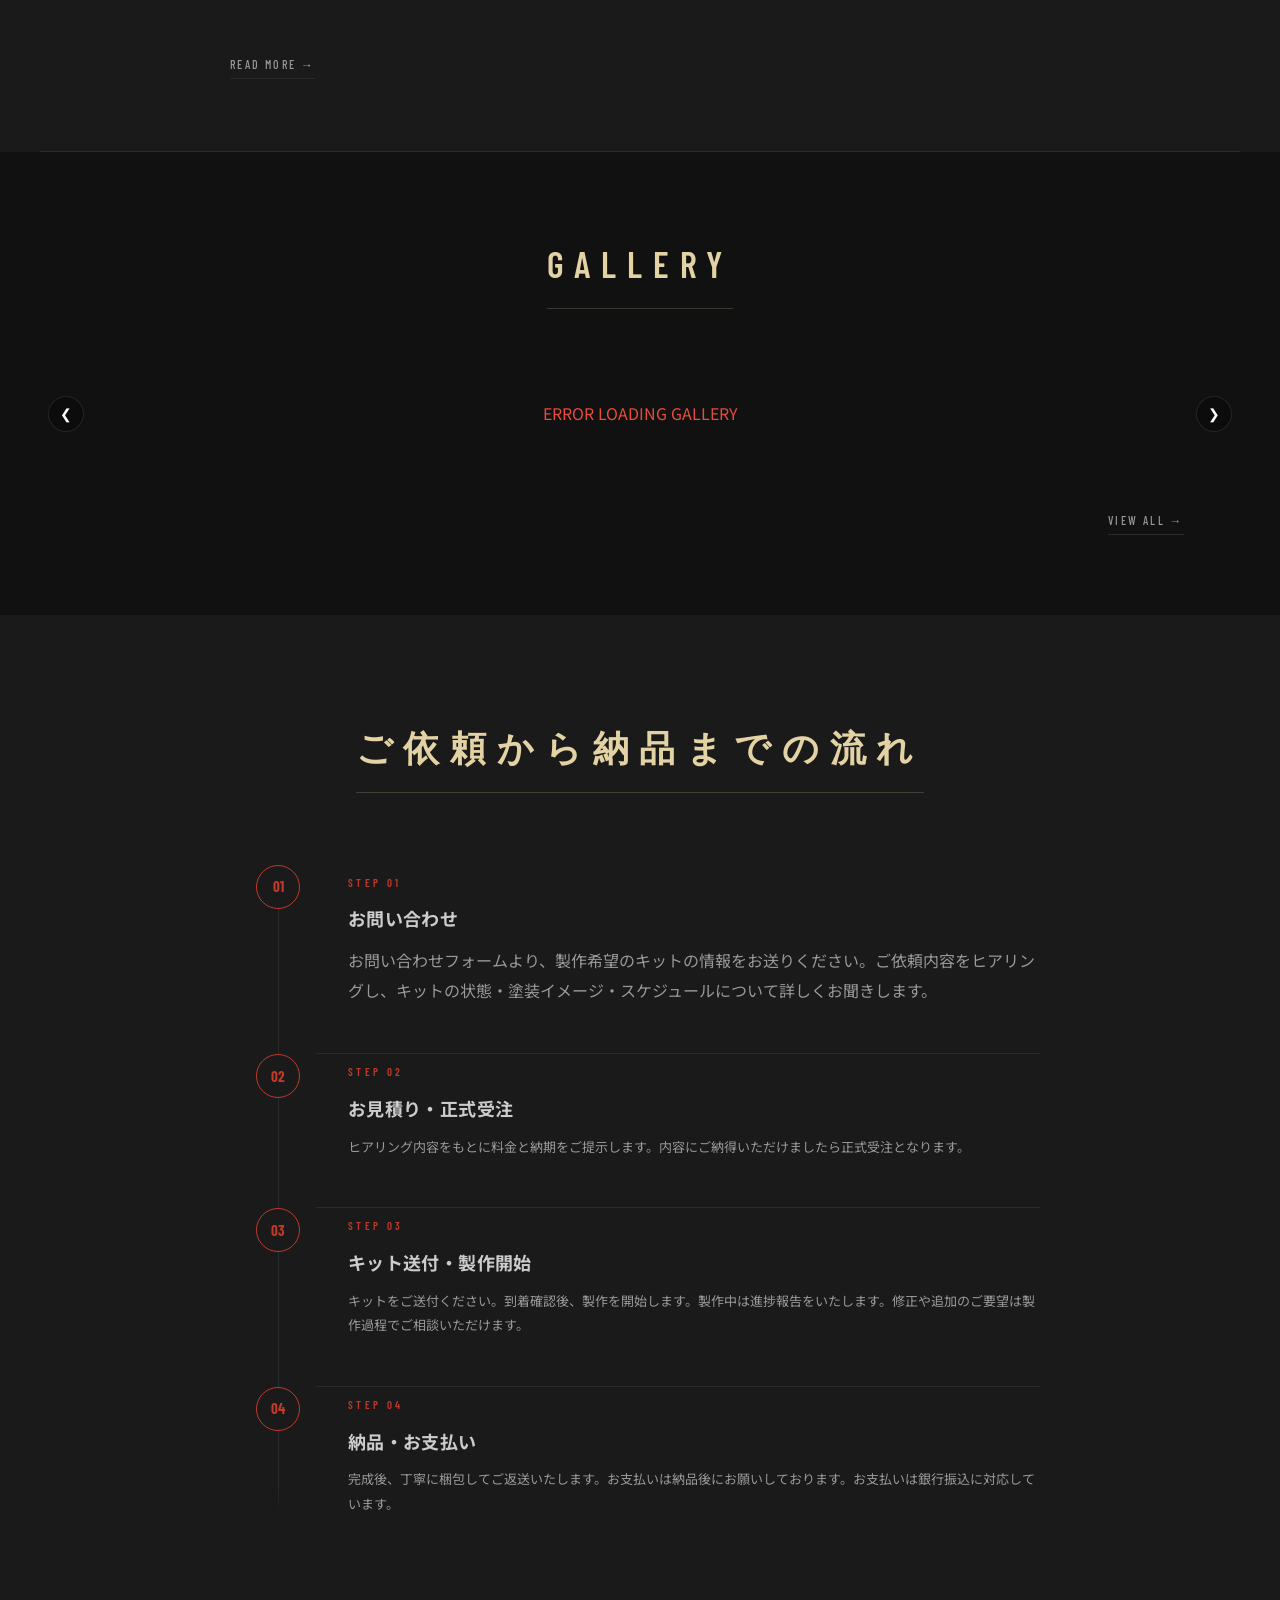
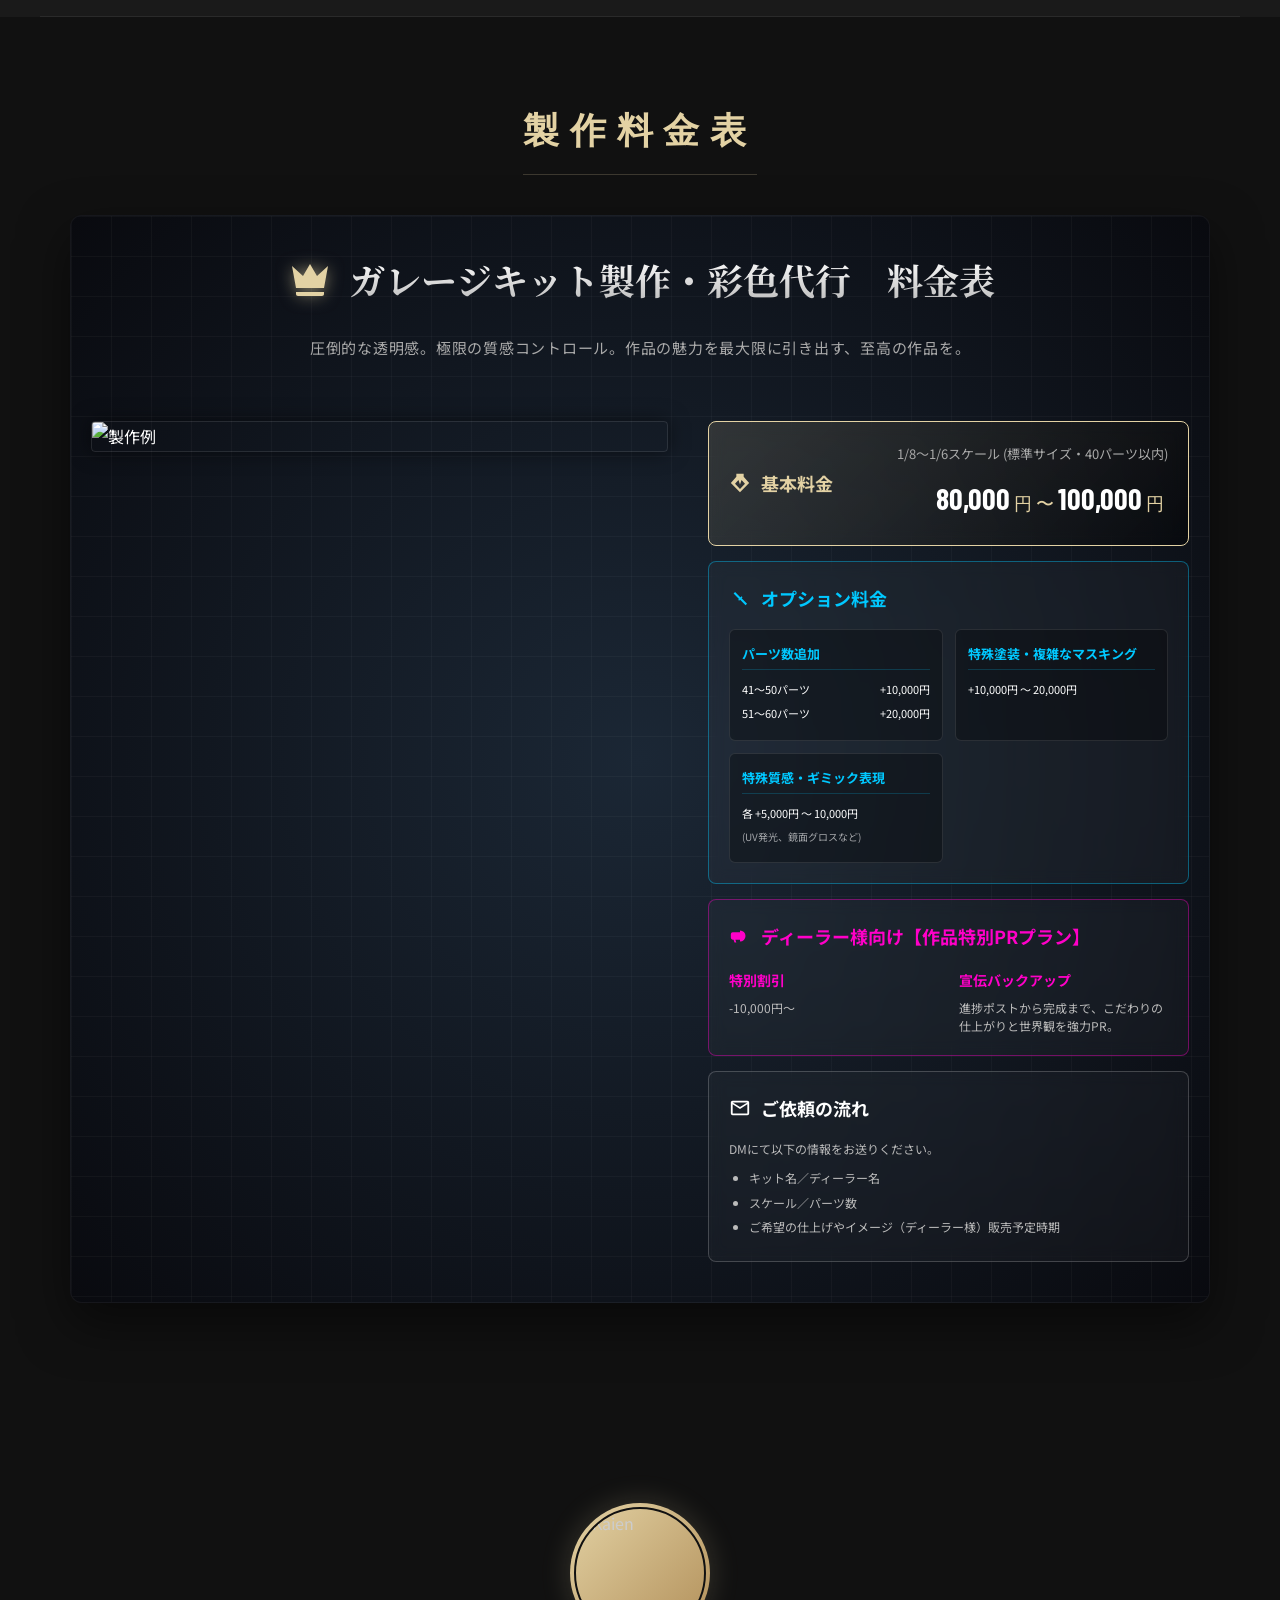
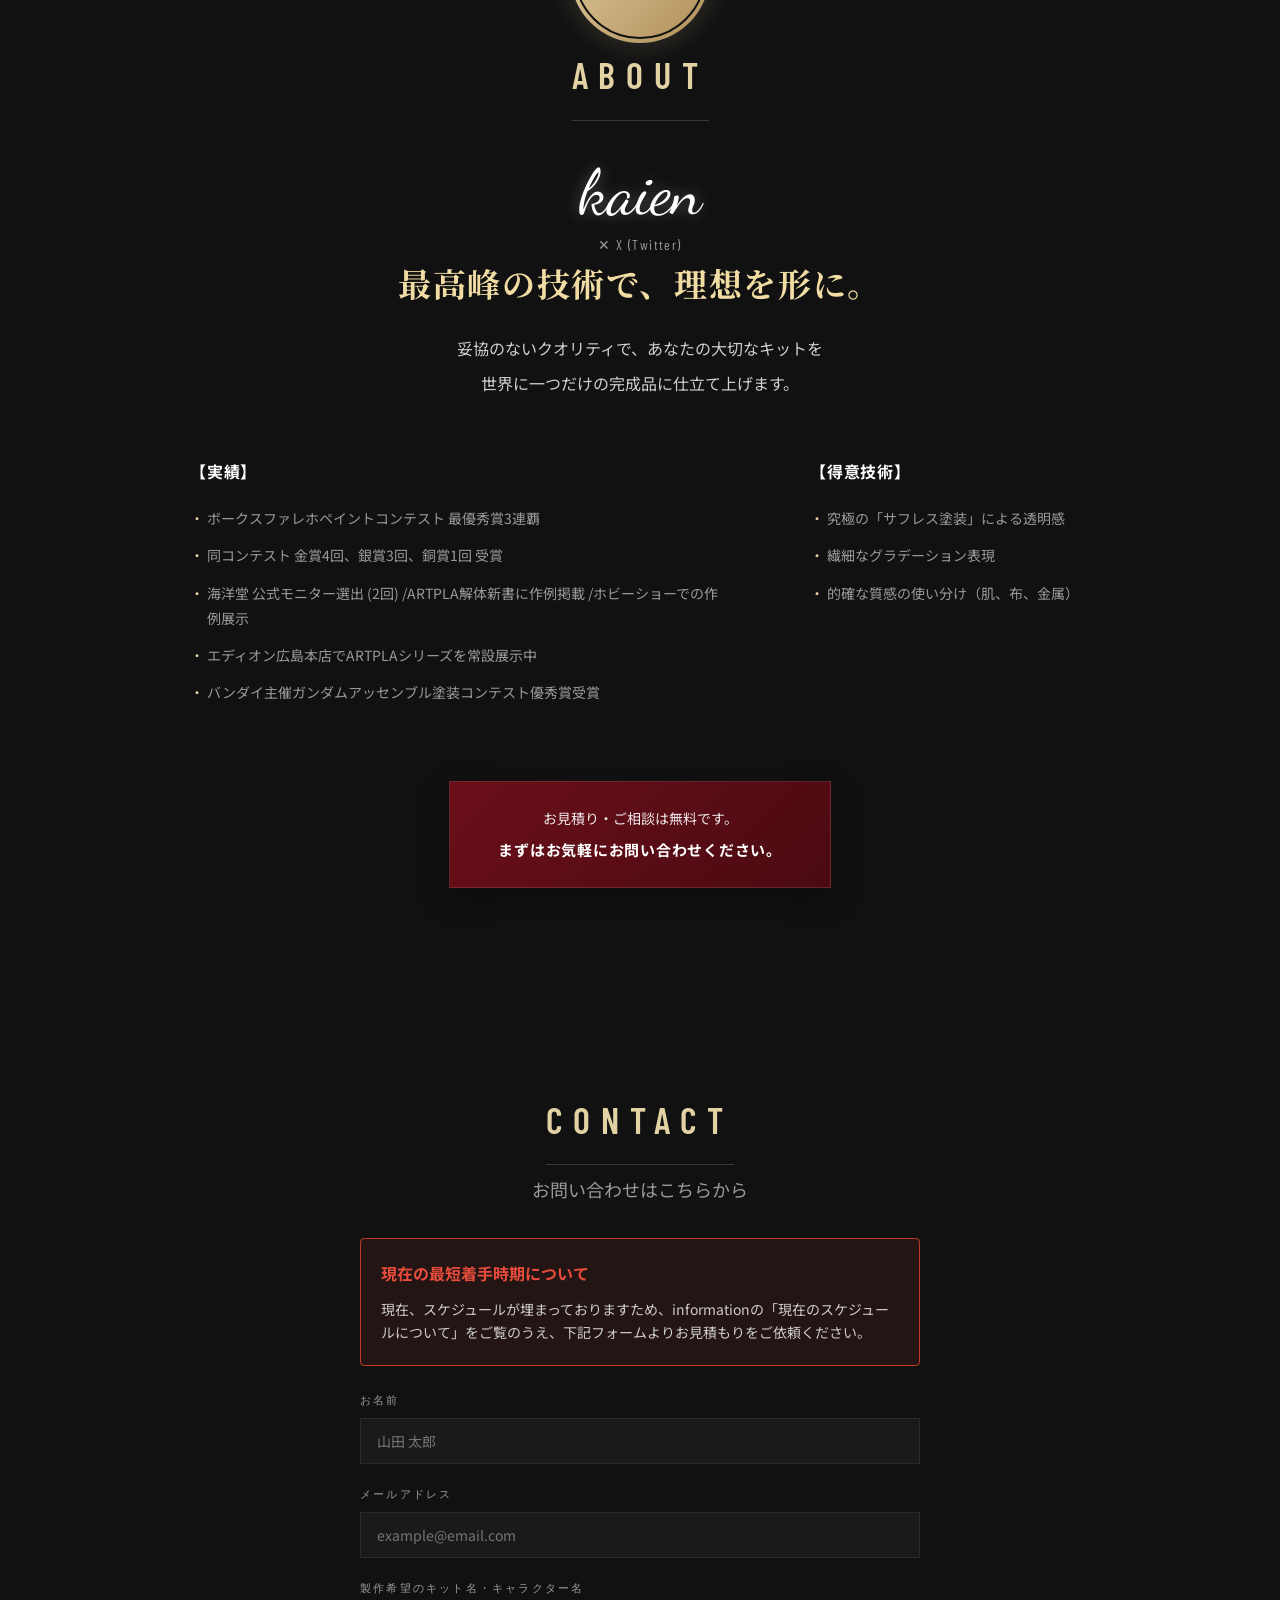
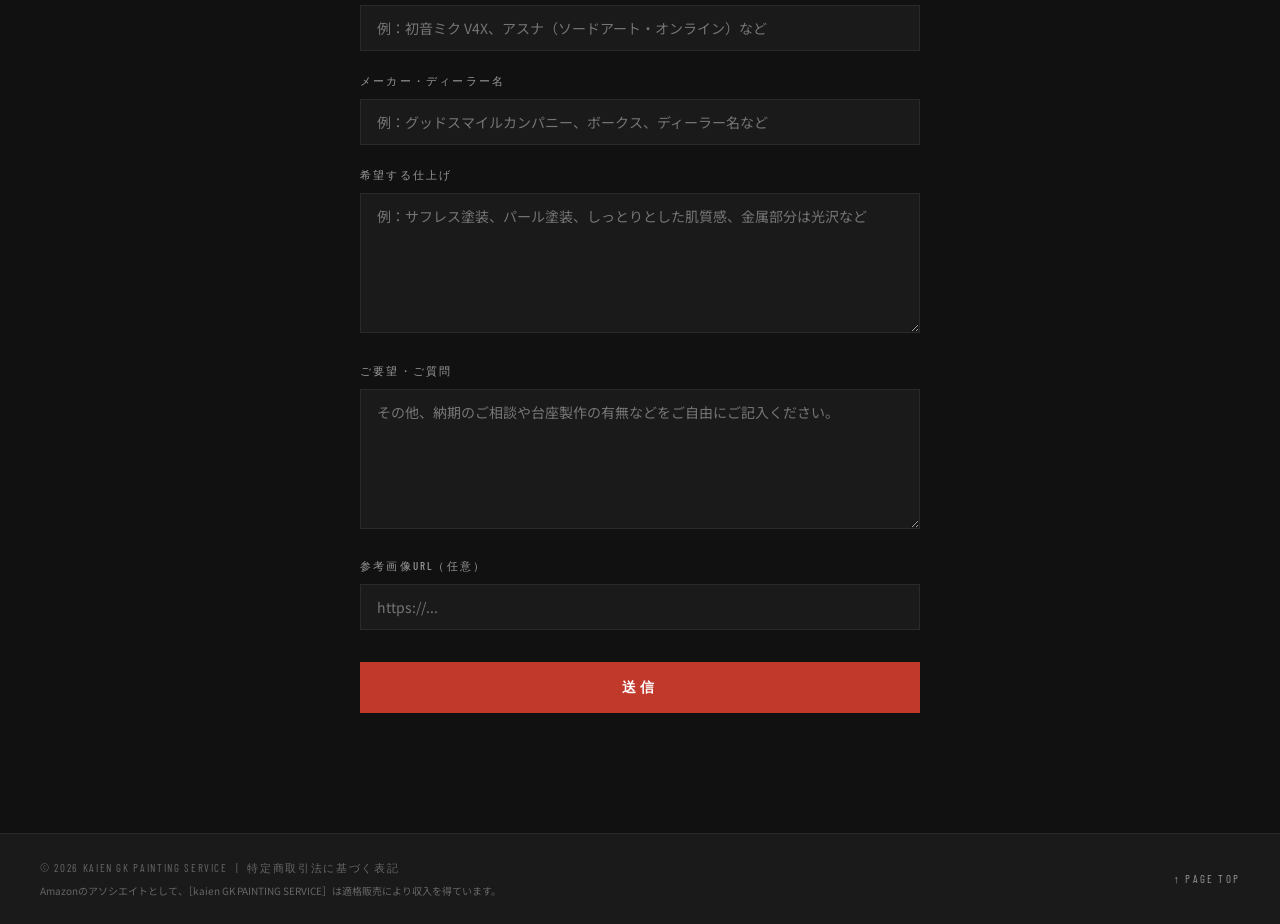
==== commit 221f8064: "feat: 特定商取引法に基づく表記ページの追加と各フッターへのリンク追加" ====
--- a/index.html
+++ b/index.html
@@ -425,7 +425,7 @@
   <!-- FOOTER -->
   <footer>
     <div class="footer-info">
-      <div class="footer-copy">© 2026 KAIEN GK PAINTING SERVICE</div>
+      <div class="footer-copy">© 2026 KAIEN GK PAINTING SERVICE<span class="footer-link-separator">|</span><a href="tokushoho.html">特定商取引法に基づく表記</a></div>
       <div class="footer-disclosure">Amazonのアソシエイトとして、［kaien GK PAINTING SERVICE］は適格販売により収入を得ています。</div>
     </div>
     <a href="#" class="footer-top">↑ PAGE TOP</a>
--- a/css/style.css
+++ b/css/style.css
@@ -917,6 +917,48 @@
   color: var(--text);
 }
 
+.footer-copy a {
+  color: var(--text-dim);
+  text-decoration: none;
+  transition: color 0.2s;
+}
+
+.footer-copy a:hover {
+  color: var(--text);
+  text-decoration: underline;
+}
+
+.footer-link-separator {
+  color: var(--text-dim);
+  margin: 0 8px;
+}
+
+/* TOKUSHOHO PAGE */
+.section-tokushoho {
+  padding: 120px 40px;
+  background: var(--bg);
+  min-height: calc(100vh - var(--nav-h) - 72px);
+  display: flex;
+  flex-direction: column;
+  align-items: center;
+}
+
+.tokushoho-img-container {
+  max-width: 800px;
+  width: 100%;
+  margin: 0 auto;
+  box-shadow: 0 10px 30px rgba(0, 0, 0, 0.5);
+  border: 1px solid var(--border);
+  background: var(--bg2);
+  padding: 12px;
+}
+
+.tokushoho-img {
+  width: 100%;
+  height: auto;
+  display: block;
+}
+
 @media(max-width:768px) {
   .info-excerpt {
     display: none !important;
